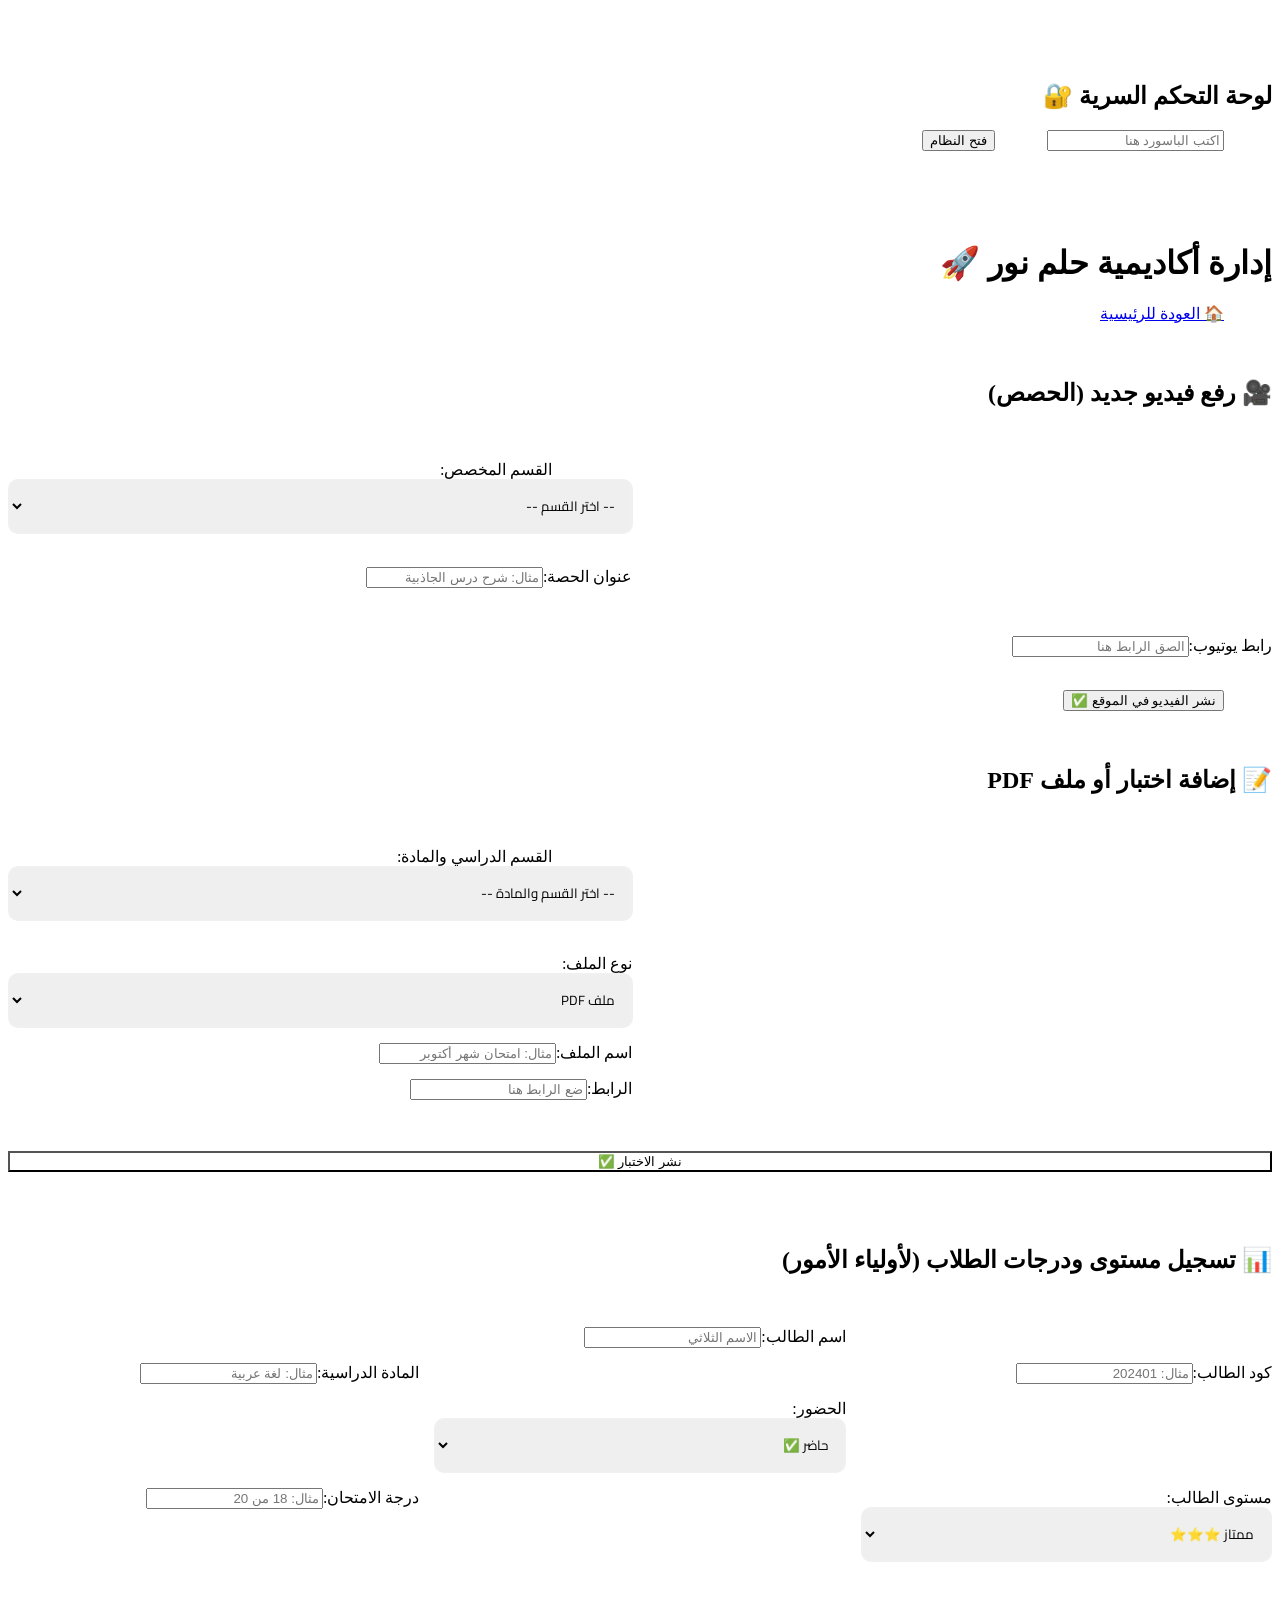
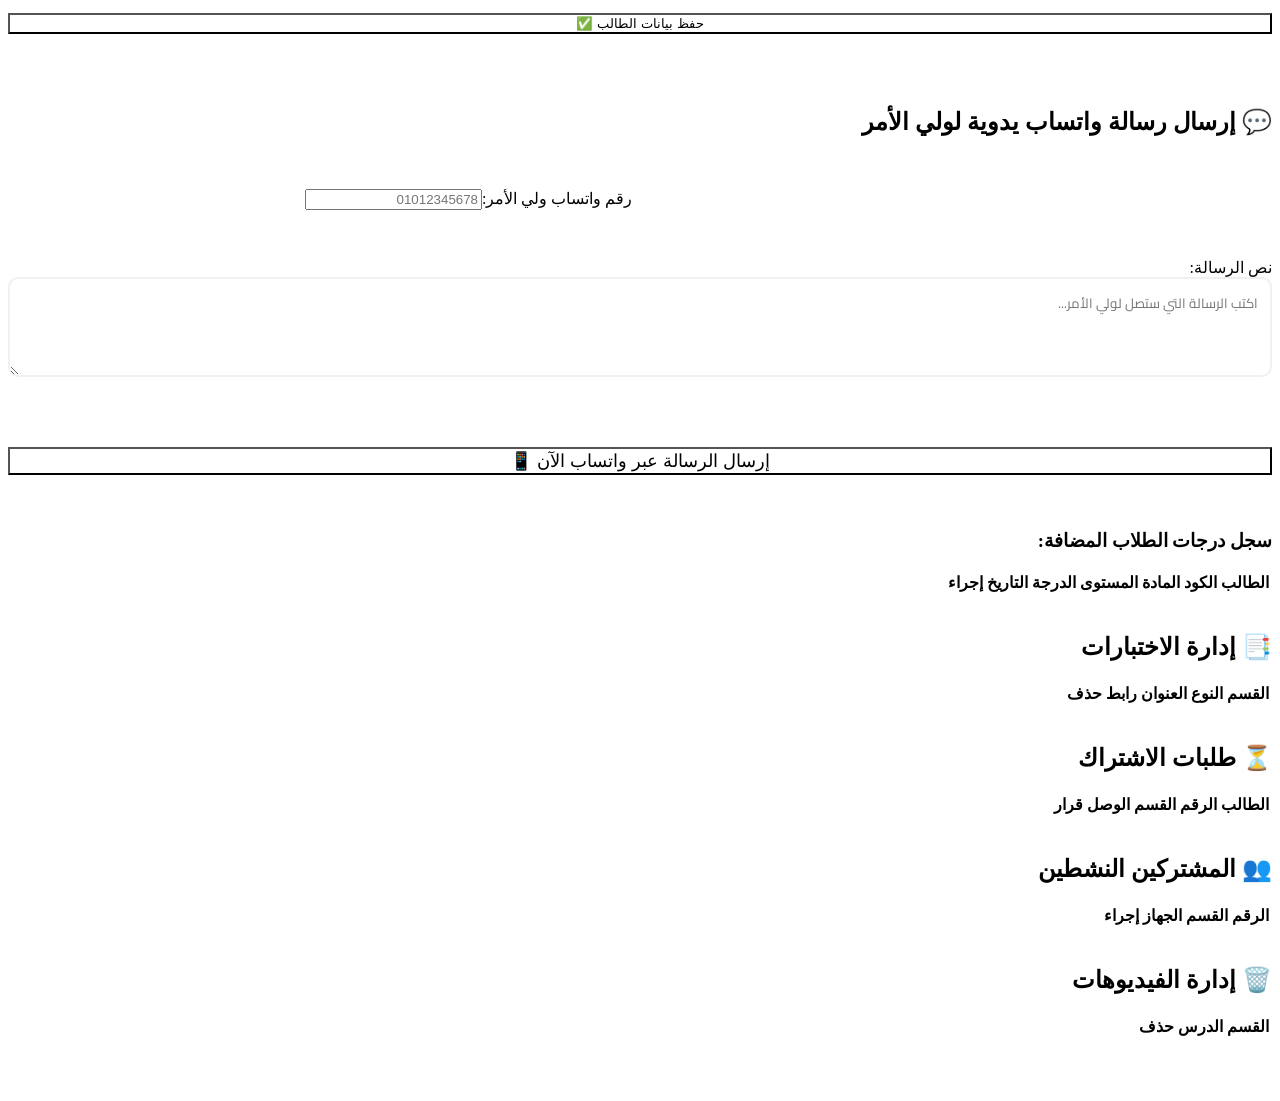
==== admin.html @ c906afc1 "Add files via upload" ====
<!DOCTYPE html>
<html lang="ar" dir="rtl">
<head>
    <script src="https://cdn.jsdelivr.net/npm/@supabase/supabase-js@2"></script>
    <meta charset="UTF-8">
    <meta name="viewport" content="width=device-width, initial-scale=1.0">
    <title>لوحة تحكم المالك | أكاديمية حلم نور</title>
    <link href="https://fonts.googleapis.com/css2?family=Cairo:wght@400;700&display=swap" rel="stylesheet">
    <style>
        :root { --main: #2c3e50; --danger: #e74c3c; --success: #27ae60; --accent: #3498db; --bg: #f0f2f5; --exam: #8e44ad; --parents: #f1c40f; --whatsapp: #25d366; }
        body { background: var(--bg); font-family: 'Cairo', sans-serif; margin: 0; padding: 20px; direction: rtl; }
        #loginOverlay { position: fixed; inset: 0; background: var(--main); z-index: 10000; display: flex; justify-content: center; align-items: center; }
        .login-box { background: white; padding: 30px; border-radius: 15px; text-align: center; width: 320px; box-shadow: 0 10px 30px rgba(0,0,0,0.5); }
        .login-box input { width: 100%; padding: 12px; margin: 20px 0; border: 2px solid #eee; border-radius: 10px; text-align: center; font-size: 18px; outline: none; }
        .login-box button { width: 100%; background: var(--success); color: white; border: none; padding: 12px; border-radius: 10px; cursor: pointer; font-weight: bold; font-size: 18px; }
        .container { max-width: 1100px; margin: auto; }
        .admin-header { display: flex; justify-content: space-between; align-items: center; margin-bottom: 40px; background: white; padding: 15px 25px; border-radius: 15px; box-shadow: 0 4px 12px rgba(0,0,0,0.05); }
        .card { background: white; padding: 25px; border-radius: 15px; margin-bottom: 30px; box-shadow: 0 4px 12px rgba(0,0,0,0.08); border: 1px solid #e1e4e8; }
        h2 { color: var(--main); border-right: 5px solid var(--accent); padding-right: 15px; margin-top: 0; font-size: 22px; }
        .table-wrapper { overflow-x: auto; margin-top: 15px; }
        table { width: 100%; border-collapse: collapse; min-width: 600px; }
        th, td { padding: 12px; border: 1px solid #eee; text-align: center; }
        th { background: #f8f9fa; color: var(--main); }
        input, select, textarea { padding: 12px; border: 2px solid #f0f0f0; border-radius: 10px; font-family: 'Cairo'; width: 100%; box-sizing: border-box; outline: none; }
        .btn { border: none; padding: 10px 18px; border-radius: 8px; cursor: pointer; color: white; font-weight: bold; transition: 0.2s; font-family: 'Cairo'; }
        .btn-add { background: var(--success); font-size: 18px; width: 100%; margin-top: 15px; }
        .btn-del { background: var(--danger); }
        .btn-view { background: var(--accent); }
        #imgModal { display: none; position: fixed; inset: 0; background: rgba(0,0,0,0.9); z-index: 11000; justify-content: center; align-items: center; }
        #imgModal img { max-width: 90%; max-height: 85%; border: 5px solid white; border-radius: 10px; }
        .btn-home { text-decoration: none; color: var(--main); font-weight: bold; border: 1px solid #ddd; padding: 8px 15px; border-radius: 10px; transition: 0.3s; }
        .btn-home:hover { background: #eee; }
    </style>
</head>
<body>

    <div id="loginOverlay">
        <div class="login-box">
            <h2 style="border:none">لوحة التحكم السرية 🔐</h2>
            <input type="password" id="passInput" placeholder="اكتب الباسورد هنا">
            <button onclick="unlock()">فتح النظام</button>
        </div>
    </div>

    <div class="container">
        <div class="admin-header">
            <h1>إدارة أكاديمية حلم نور 🚀</h1>
            <a href="index.html" class="btn-home">🏠 العودة للرئيسية</a>
        </div>

        <div class="card">
            <h2>🎥 رفع فيديو جديد (الحصص)</h2>
            <div style="display: grid; grid-template-columns: 1fr 1fr; gap: 15px; margin-top: 15px;">
                <div>
                    <label>القسم المخصص:</label>
                    <select id="catInput">
                        <option disabled selected value="">-- اختر القسم --</option>
                        <optgroup label="المرحلة الثانوية📌 📘">
                            <option>1ث - اللغة العربية</option><option>1ث - لغة أجنبية أولى</option><option>1ث - لغة أجنبية ثانية</option><option>1ث - الرياضيات</option><option>1ث - الفيزياء</option><option>1ث - الكيمياء</option><option>1ث - الأحياء</option><option>1ث - التاريخ</option><option>1ث - الجغرافيا</option><option>1ث - الفلسفة والمنطق</option>
                            <option>2ث - اللغة العربية</option><option>2ث - لغة أجنبية أولى</option><option>2ث - لغة أجنبية ثانية</option>
                            <option>2ث علمي - الرياضيات</option><option>2ث علمي - الفيزياء</option><option>2ث علمي - الكيمياء</option><option>2ث علمي - الأحياء</option>
                            <option>2ث أدبي - التاريخ</option><option>2ث أدبي - الجغرافيا</option><option>2ث أدبي - علم النفس</option><option>2ث أدبي - الفلسفة</option>
                            <option>3ث - اللغة العربية</option><option>3ث - لغة أجنبية أولى</option>
                            <option>3ث علوم - الأحياء</option><option>3ث علوم - الكيمياء</option><option>3ث علوم - الفيزياء</option>
                            <option>3ث رياضة - الرياضيات</option><option>3ث رياضة - الفيزياء</option><option>3ث رياضة - الكيمياء</option>
                            <option>3ث أدبي - التاريخ</option><option>3ث أدبي - الجغرافيا</option><option>3ث أدبي - علم النفس والاجتماع</option><option>3ث أدبي - الفلسفة والمنطق</option>
                        </optgroup>
                        <optgroup label="المرحلة الإعدادية📌 📚">
                            <option>1ع - العلوم</option><option>1ع - الرياضيات</option><option>1ع - الدراسات الاجتماعية</option><option>1ع - اللغة الإنجليزية</option><option>1ع - اللغة العربية</option>
                            <option>2ع - لغة عربية</option><option>2ع - لغة إنجليزية</option><option>2ع - دراسات اجتماعية</option><option>2ع - رياضيات</option><option>2ع - علوم</option>
                            <option>3ع - علوم</option><option>3ع - دراسات</option><option>3ع - رياضيات</option><option>3ع - لغة عربية</option><option>3ع - لغة إنجليزية</option>
                        </optgroup>
                        <optgroup label="المرحلة الابتدائية📌 📘">
                            <option>1ب - اللغة العربية</option><option>1ب - الرياضيات</option><option>1ب - اللغة الإنجليزية</option>
                            <option>2ب - اللغة العربية</option><option>2ب - الرياضيات</option><option>2ب - اللغة الإنجليزية</option>
                            <option>3ب - اللغة العربية</option><option>3ب - الرياضيات</option><option>3ب - اللغة الإنجليزية</option><option>3ب - التربية الدينية</option><option>3ب - الدراسات الاجتماعية</option><option>3ب - العلوم</option>
                            <option>4ب - اللغة العربية</option><option>4ب - الرياضيات</option><option>4ب - اللغة الإنجليزية</option><option>4ب - العلوم</option><option>4ب - الدراسات الاجتماعية</option>
                            <option>5ب - اللغة العربية</option><option>5ب - الرياضيات</option><option>5ب - اللغة الإنجليزية</option><option>5ب - العلوم</option><option>5ب - الدراسات الاجتماعية</option>
                            <option>6ب - اللغة العربية</option><option>6ب - الرياضيات</option><option>6ب - اللغة الإنجليزية</option><option>6ب - العلوم</option><option>6ب - الدراسات الاجتماعية</option>
                        </optgroup>
                        <optgroup label="الكورسات📌 💻">
                            <option>كورس تأسيس اللغة الأنجليزية</option><option>كورس المهارات الناعمة</option><option>كورس اللغة الفرنسية</option><option>كورس البرمجة</option><option>كورس استخدام كانفا</option>
                        </optgroup>
                        <optgroup label="قسم التأسيس📌 🏗️">
                            <option>تأسيس قواعد نحوية</option><option>تأسيس الكيمياء للثانوية العامة</option><option>تأسيس لغة إنجليزية</option>
                        </optgroup>
                    </select> 
                </div>
                <div><label>عنوان الحصة:</label><input type="text" id="lessonName" placeholder="مثال: شرح درس الجاذبية"></div>
                <div style="grid-column: span 2;"><label>رابط يوتيوب:</label><input type="text" id="videoUrl" placeholder="الصق الرابط هنا"></div>
            </div>
            <button class="btn btn-add" onclick="saveVideo()">نشر الفيديو في الموقع ✅</button>
        </div>

        <div class="card" style="border-right: 8px solid var(--exam);">
            <h2 style="border-right-color: var(--exam);">📝 إضافة اختبار أو ملف PDF</h2>
            <div style="display: grid; grid-template-columns: 1fr 1fr; gap: 15px; margin-top: 15px;">
                <div>
                    <label>القسم الدراسي والمادة:</label>
                    <select id="examCat">
                        <option value="">-- اختر القسم والمادة --</option>
                        <optgroup label="المرحلة الابتدائية">
                            <option>1ب - اللغة العربية</option><option>1ب - الرياضيات</option><option>1ب - اللغة الإنجليزية</option>
                            <option>2ب - اللغة العربية</option><option>2ب - الرياضيات</option><option>2ب - اللغة الإنجليزية</option>
                            <option>3ب - اللغة العربية</option><option>3ب - الرياضيات</option><option>3ب - اللغة الإنجليزية</option><option>3ب - التربية الدينية</option><option>3ب - الدراسات الاجتماعية</option><option>3ب - العلوم</option>
                            <option>4ب - اللغة العربية</option><option>4ب - الرياضيات</option><option>4ب - اللغة الإنجليزية</option><option>4ب - العلوم</option><option>4ب - الدراسات الاجتماعية</option>
                            <option>5ب - اللغة العربية</option><option>5ب - الرياضيات</option><option>5ب - اللغة الإنجليزية</option><option>5ب - العلوم</option><option>5ب - الدراسات الاجتماعية</option>
                            <option>6ب - اللغة العربية</option><option>6ب - الرياضيات</option><option>6ب - اللغة الإنجليزية</option><option>6ب - العلوم</option><option>6ب - الدراسات الاجتماعية</option>
                        </optgroup>
                        <optgroup label="المرحلة الإعدادية">
                            <option>1ع - اللغة العربية</option><option>1ع - اللغة الإنجليزية</option><option>1ع - الرياضيات</option><option>1ع - الدراسات الاجتماعية</option><option>1ع - العلوم</option>
                            <option>2ع - لغة عربية</option><option>2ع - لغة إنجليزية</option><option>2ع - دراسات اجتماعية</option><option>2ع - رياضيات</option><option>2ع - علوم</option>
                            <option>3ع - لغة عربية</option><option>3ع - لغة إنجليزية</option><option>3ع - دراسات</option><option>3ع - رياضيات</option><option>3ع - علوم</option>
                        </optgroup>
                        <optgroup label="المرحلة الثانوية">
                            <option>1ث - اللغة العربية</option><option>1ث - لغة أولى</option><option>1ث - لغة ثانية</option><option>1ث - رياضيات</option><option>1ث - فيزياء</option><option>1ث - كيمياء</option><option>1ث - أحياء</option><option>1ث - تاريخ</option><option>1ث - جغرافيا</option><option>1ث - فلسفة</option>
                            <option>2ث - لغة عربية</option><option>2ث - لغة أولى</option><option>2ث - لغة ثانية</option><option>2ث - رياضيات</option><option>2ث - فيزياء</option><option>2ث - كيمياء</option><option>2ث - أحياء</option><option>2ث - تاريخ</option><option>2ث - جغرافيا</option><option>2ث - علم نفس</option><option>2ث - فلسفة</option>
                            <option>3ث - لغة عربية</option><option>3ث - لغة أولى</option><option>3ث - أحياء</option><option>3ث - كيمياء</option><option>3ث - فيزياء</option><option>3ث - رياضيات</option><option>3ث - تاريخ</option><option>3ث - جغرافيا</option><option>3ث - علم نفس</option><option>3ث - فلسفة</option>
                        </optgroup>
                    </select>
                </div>
                <div><label>نوع الملف:</label><select id="examType"><option value="pdf">ملف PDF</option><option value="link">رابط خارجي</option></select></div>
                <div><label>اسم الملف:</label><input type="text" id="examTitle" placeholder="مثال: امتحان شهر أكتوبر"></div>
                <div><label>الرابط:</label><input type="text" id="examUrl" placeholder="ضع الرابط هنا"></div>
            </div>
            <button class="btn btn-add" style="background:var(--exam); width:100%" onclick="addExam()">نشر الاختبار ✅</button>
        </div>

        <div class="card" style="border-right: 8px solid var(--parents);">
            <h2 style="border-right-color: var(--parents);">📊 تسجيل مستوى ودرجات الطلاب (لأولياء الأمور)</h2>
            <div style="display: grid; grid-template-columns: 1fr 1fr 1fr; gap: 15px; margin-top: 15px;">
                <div><label>اسم الطالب:</label><input type="text" id="progName" placeholder="الاسم الثلاثي"></div>
                <div><label>كود الطالب:</label><input type="text" id="progCode" placeholder="مثال: 202401"></div>
                <div><label>المادة الدراسية:</label><input type="text" id="progSubject" placeholder="مثال: لغة عربية"></div>
                <div><label>الحضور:</label><select id="progAttend"><option>حاضر ✅</option><option>غائب ❌</option><option>متأخر ⏳</option></select></div>
                <div><label>مستوى الطالب:</label><select id="progInter"><option>ممتاز ⭐⭐⭐</option><option>جيد جداً ⭐⭐</option><option>جيد ⭐</option><option>يحتاج تحسين ⚠️</option></select></div>
                <div><label>درجة الامتحان:</label><input type="text" id="progGrade" placeholder="مثال: 18 من 20"></div>
            </div>
            <button class="btn btn-add" style="background:var(--parents); color:#000; width:100%" onclick="saveStudentProgress()">حفظ بيانات الطالب ✅</button>
        </div>

        <div class="card" style="border-right: 8px solid var(--whatsapp);">
            <h2 style="border-right-color: var(--whatsapp);">💬 إرسال رسالة واتساب يدوية لولي الأمر</h2>
            <div style="display: grid; grid-template-columns: 1fr 1fr; gap: 15px; margin-top: 15px;">
                <div><label>رقم واتساب ولي الأمر:</label><input type="text" id="waPhone" placeholder="01012345678"></div>
                <div style="grid-column: span 2;"><label>نص الرسالة:</label><textarea id="waMsg" style="height: 100px;" placeholder="اكتب الرسالة التي ستصل لولي الأمر..."></textarea></div>
            </div>
            <button class="btn" style="background: var(--whatsapp); width: 100%; margin-top: 15px; font-size: 18px;" onclick="sendCustomWhatsApp()">إرسال الرسالة عبر واتساب الآن 📱</button>
        </div>

        <div class="card"><h3>سجل درجات الطلاب المضافة:</h3><div class="table-wrapper"><table id="progressTable"><thead><tr><th>الطالب</th><th>الكود</th><th>المادة</th><th>المستوى</th><th>الدرجة</th><th>التاريخ</th><th>إجراء</th></tr></thead><tbody id="progressListBody"></tbody></table></div></div>
        <div class="card"><h2>📑 إدارة الاختبارات</h2><div class="table-wrapper"><table><thead><tr><th>القسم</th><th>النوع</th><th>العنوان</th><th>رابط</th><th>حذف</th></tr></thead><tbody id="examListBody"></tbody></table></div></div>
        <div class="card"><h2>⏳ طلبات الاشتراك</h2><div class="table-wrapper"><table><thead><tr><th>الطالب</th><th>الرقم</th><th>القسم</th><th>الوصل</th><th>قرار</th></tr></thead><tbody id="requestBody"></tbody></table></div></div>
        <div class="card"><h2>👥 المشتركين النشطين</h2><div class="table-wrapper"><table><thead><tr><th>الرقم</th><th>القسم</th><th>الجهاز</th><th>إجراء</th></tr></thead><tbody id="userListBody"></tbody></table></div></div>
        <div class="card"><h2>🗑️ إدارة الفيديوهات</h2><div class="table-wrapper"><table><thead><tr><th>القسم</th><th>الدرس</th><th>حذف</th></tr></thead><tbody id="videoListBody"></tbody></table></div></div>
    </div>

    <div id="imgModal" onclick="this.style.display='none'"><img id="modalImg" src=""></div>

<script>
    const ADMIN_PASS = "12123";
    const SUPABASE_URL = 'https://viutmpktcgceyofuxmus.supabase.co'; 
    const SUPABASE_KEY = 'sb_publishable_QoIPp4IFBEdES90fNOqbKg_6kIF0GeO';
    const supabaseClient = supabase.createClient(SUPABASE_URL, SUPABASE_KEY);

    function unlock() {
        if(document.getElementById('passInput').value === ADMIN_PASS) {
            document.getElementById('loginOverlay').style.display = 'none';
            renderAll();
        } else { alert("الباسورد غير صحيح!"); }
    }

    async function renderAll() {
        renderRequests(); renderActiveUsers(); renderVideos(); renderExams(); renderProgress();
    }

    function sendCustomWhatsApp() {
        let phone = document.getElementById('waPhone').value.trim();
        const message = document.getElementById('waMsg').value.trim();
        if (!phone || !message) return alert("من فضلك اكتب الرقم والرسالة");
        if (phone.startsWith('0')) { phone = '2' + phone; } else if (!phone.startsWith('20')) { phone = '20' + phone; }
        window.open(`https://api.whatsapp.com/send?phone=${phone}&text=${encodeURIComponent(message)}`, '_blank');
    }

    async function saveStudentProgress() {
        const name = document.getElementById('progName').value;
        const code = document.getElementById('progCode').value;
        const subject = document.getElementById('progSubject').value;
        const attend = document.getElementById('progAttend').value;
        const inter = document.getElementById('progInter').value;
        const grade = document.getElementById('progGrade').value;
        if(!name || !code || !subject) return alert("أكمل البيانات");
        const { error } = await supabaseClient.from('student_progress').insert([{
            student_name: name, student_code: code, subject_name: subject, attendance: attend, student_level: inter, exam_grade: grade
        }]);
        if(!error) { alert("✅ تم الحفظ"); renderProgress(); }
    }

    async function renderProgress() {
        const pBody = document.getElementById('progressListBody');
        let { data: list } = await supabaseClient.from('student_progress').select('*').order('id', { ascending: false });
        pBody.innerHTML = list?.map(p => `<tr><td>${p.student_name}</td><td>${p.student_code}</td><td>${p.subject_name}</td><td>${p.student_level}</td><td>${p.exam_grade}</td><td>${new Date(p.created_at).toLocaleDateString('ar-EG')}</td><td><button class="btn btn-del" onclick="deleteProgress(${p.id})">حذف</button></td></tr>`).join('') || "";
    }

    async function deleteProgress(id) { if(confirm('حذف السجل؟')) { await supabaseClient.from('student_progress').delete().eq('id', id); renderProgress(); } }

    async function saveVideo() {
        const cat = document.getElementById('catInput').value;
        const name = document.getElementById('lessonName').value.trim();
        const videoId = cleanYoutubeUrl(document.getElementById('videoUrl').value.trim());
        if(!videoId || !cat) return alert("تأكد من اختيار القسم ورابط الفيديو");
        const { error } = await supabaseClient.from('lessons').insert([{ category: cat, title: name, url: videoId }]);
        if(!error) { alert("✅ تم النشر"); renderVideos(); }
    }

    function cleanYoutubeUrl(url) {
        const regExp = /^.*((youtu.be\/)|(v\/)|(\/u\/\w\/)|(embed\/)|(watch\?))\??v?=?([^#&?]*).*/;
        const match = url.match(regExp);
        return (match && match[7].length === 11) ? match[7] : null;
    }

    async function renderVideos() {
        const vBody = document.getElementById('videoListBody');
        let { data } = await supabaseClient.from('lessons').select('*').order('id', { ascending: false });
        vBody.innerHTML = data?.map(v => `<tr><td>${v.category}</td><td>${v.title}</td><td><button class="btn btn-del" onclick="deleteVideo(${v.id})">حذف</button></td></tr>`).join('') || "";
    }

    async function deleteVideo(id) { if(confirm('حذف؟')) { await supabaseClient.from('lessons').delete().eq('id', id); renderVideos(); } }

    async function addExam() {
        const cat = document.getElementById('examCat').value;
        const type = document.getElementById('examType').value;
        const title = document.getElementById('examTitle').value.trim();
        const url = document.getElementById('examUrl').value.trim();
        if(!cat || !title || !url) return alert("أكمل بيانات الاختبار");
        const { error } = await supabaseClient.from('exams_data').insert([{ category: cat, type: type, title: title, url: url }]);
        if(!error) { alert("✅ تم النشر"); renderExams(); }
    }

    async function renderExams() {
        const eBody = document.getElementById('examListBody');
        let { data } = await supabaseClient.from('exams_data').select('*').order('id', { ascending: false });
        eBody.innerHTML = data?.map(ex => `<tr><td>${ex.category}</td><td>${ex.type}</td><td>${ex.title}</td><td><a href="${ex.url}" target="_blank">فتح</a></td><td><button class="btn btn-del" onclick="deleteExam(${ex.id})">حذف</button></td></tr>`).join('') || "";
    }

    async function deleteExam(id) { if(confirm('حذف؟')) { await supabaseClient.from('exams_data').delete().eq('id', id); renderExams(); } }

    async function renderRequests() {
        const rBody = document.getElementById('requestBody');
        let { data: reqs } = await supabaseClient.from('course_requests').select('*').order('id', { ascending: false });
        rBody.innerHTML = reqs?.map(r => `<tr><td>${r.name}</td><td>${r.phone}</td><td>${r.category}</td><td><button class="btn btn-view" onclick="showImg('${r.screen}')">عرض</button></td><td><button class="btn" style="background:var(--success)" onclick="approveUser('${r.id}','${r.phone}','${r.category}')">قبول</button><button class="btn btn-del" onclick="rejectUser('${r.id}')">رفض</button></td></tr>`).join('') || "";
    }

    async function approveUser(id, phone, category) {
        await supabaseClient.from('user_subscriptions').insert([{ phone: String(phone), category: category }]);
        await supabaseClient.from('course_requests').delete().eq('id', id);
        alert("✅ تم التفعيل"); renderAll();
    }

    async function rejectUser(id) { if(confirm('حذف؟')) { await supabaseClient.from('course_requests').delete().eq('id', id); renderRequests(); } }

    async function renderActiveUsers() {
        const uBody = document.getElementById('userListBody');
        let { data: subs } = await supabaseClient.from('user_subscriptions').select('*').order('id', { ascending: false });
        uBody.innerHTML = subs?.map(s => `<tr><td>${s.phone}</td><td>${s.category}</td><td>${s.device_name || 'لا يوجد'}</td><td><button class="btn btn-del" onclick="kickUser(${s.id})">حذف</button></td></tr>`).join('') || "";
    }

    async function kickUser(id) { if(confirm('حذف؟')) { await supabaseClient.from('user_subscriptions').delete().eq('id', id); renderActiveUsers(); } }

    function showImg(src) { document.getElementById('modalImg').src = src; document.getElementById('imgModal').style.display = 'flex'; }
</script>
</body>
</html>
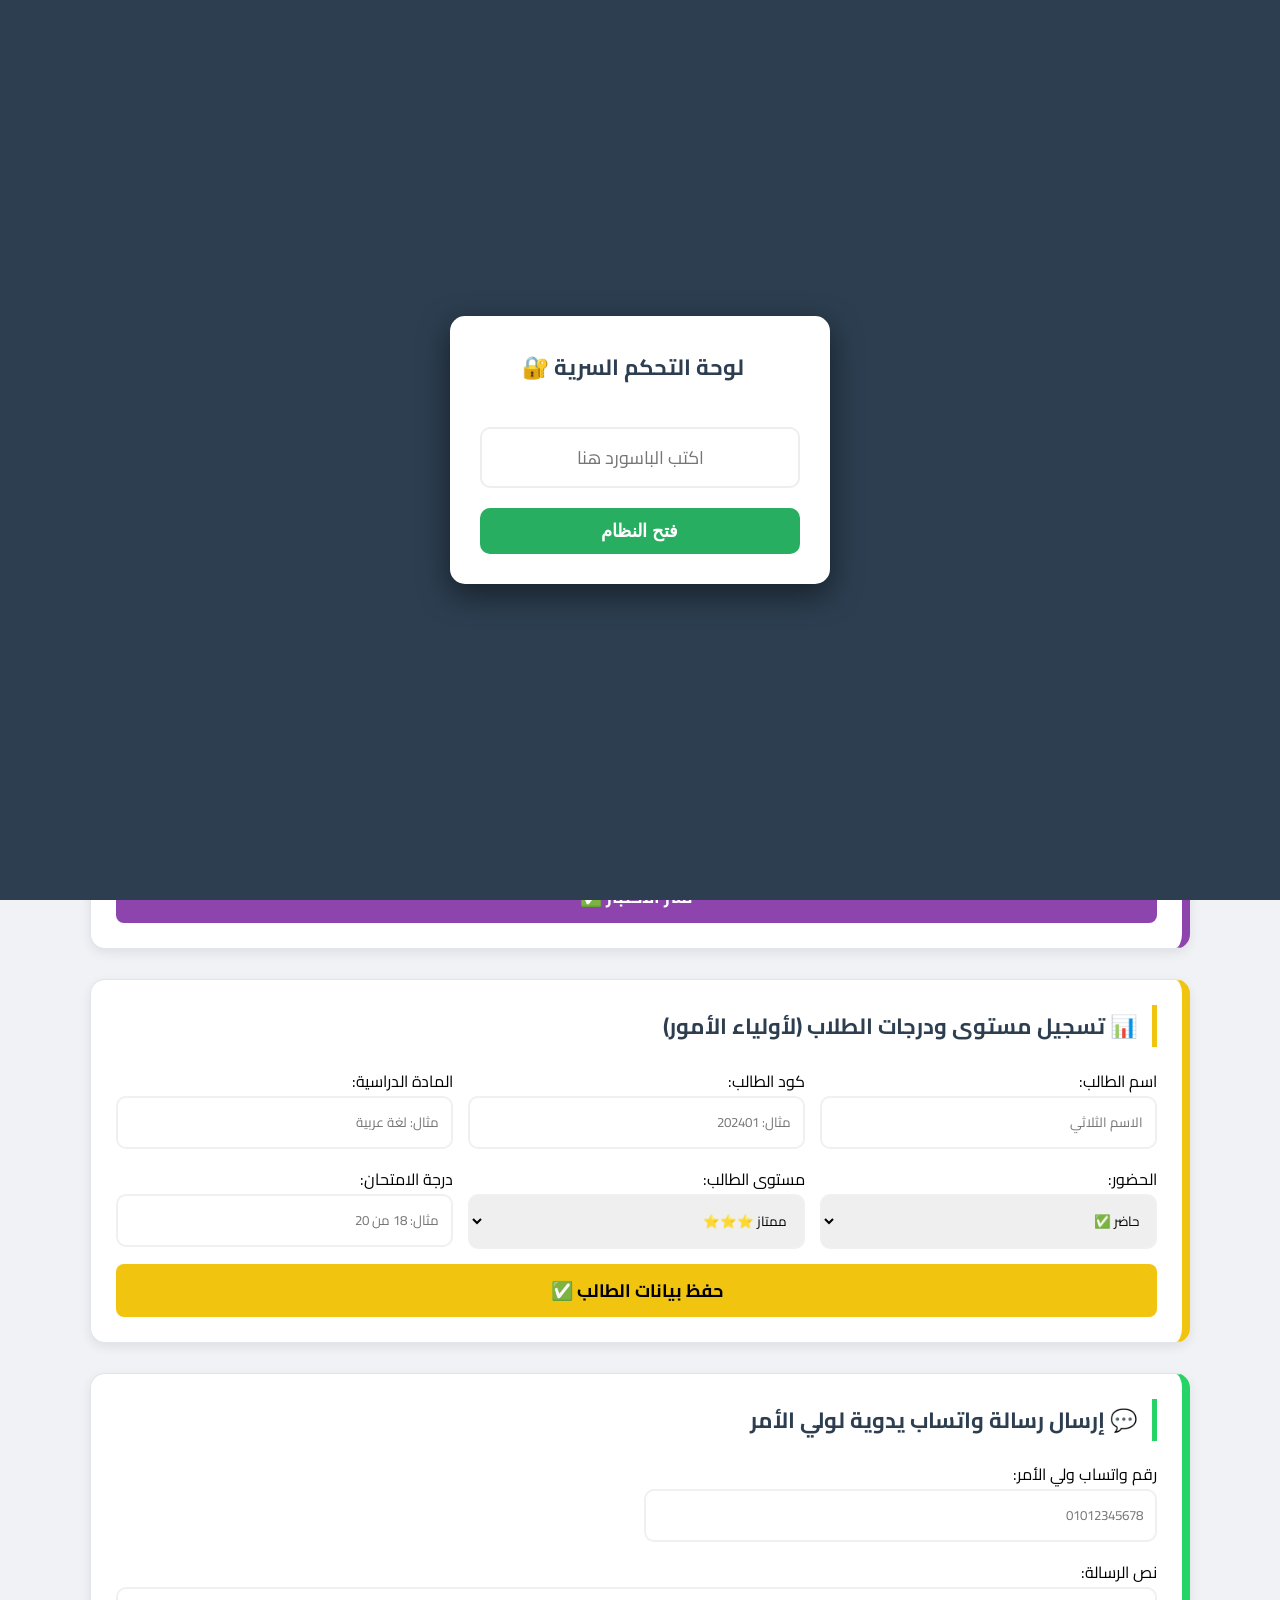
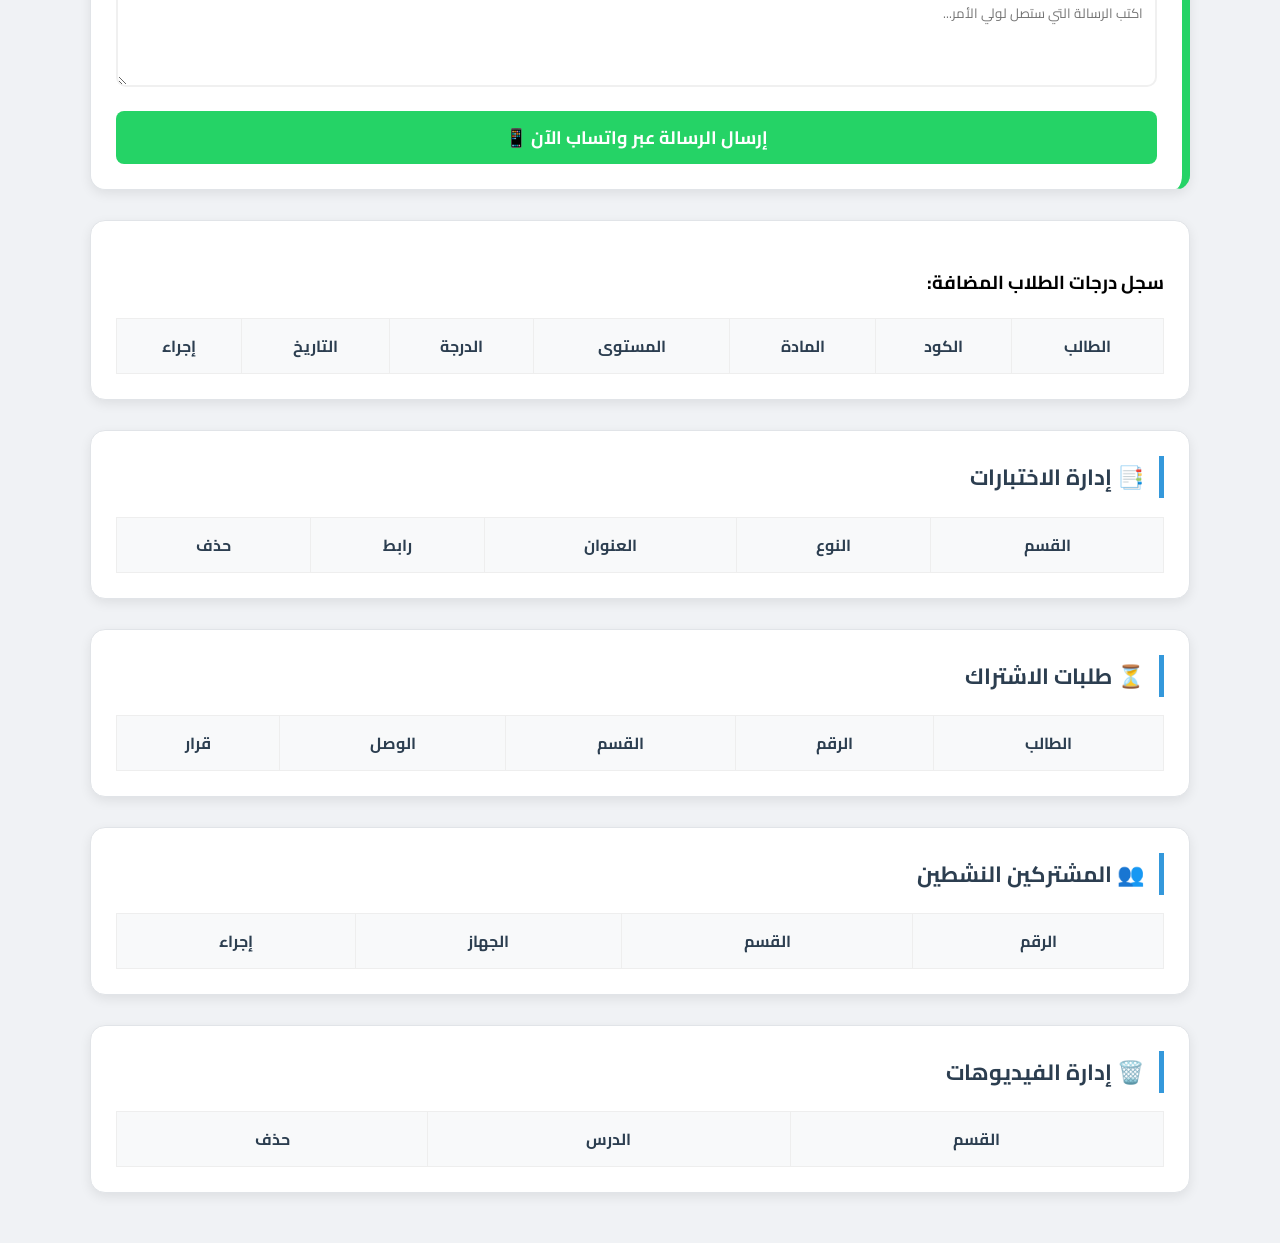
==== commit 363f6c1a: "Add files via upload" ====
--- a/admin.html
+++ b/admin.html
@@ -1,273 +1,273 @@
 <!DOCTYPE html>
 <html lang="ar" dir="rtl">
 <head>
-    <script src="https://cdn.jsdelivr.net/npm/@supabase/supabase-js@2"></script>
-    <meta charset="UTF-8">
-    <meta name="viewport" content="width=device-width, initial-scale=1.0">
-    <title>لوحة تحكم المالك | أكاديمية حلم نور</title>
-    <link href="https://fonts.googleapis.com/css2?family=Cairo:wght@400;700&display=swap" rel="stylesheet">
-    <style>
-        :root { --main: #2c3e50; --danger: #e74c3c; --success: #27ae60; --accent: #3498db; --bg: #f0f2f5; --exam: #8e44ad; --parents: #f1c40f; --whatsapp: #25d366; }
-        body { background: var(--bg); font-family: 'Cairo', sans-serif; margin: 0; padding: 20px; direction: rtl; }
-        #loginOverlay { position: fixed; inset: 0; background: var(--main); z-index: 10000; display: flex; justify-content: center; align-items: center; }
-        .login-box { background: white; padding: 30px; border-radius: 15px; text-align: center; width: 320px; box-shadow: 0 10px 30px rgba(0,0,0,0.5); }
-        .login-box input { width: 100%; padding: 12px; margin: 20px 0; border: 2px solid #eee; border-radius: 10px; text-align: center; font-size: 18px; outline: none; }
-        .login-box button { width: 100%; background: var(--success); color: white; border: none; padding: 12px; border-radius: 10px; cursor: pointer; font-weight: bold; font-size: 18px; }
-        .container { max-width: 1100px; margin: auto; }
-        .admin-header { display: flex; justify-content: space-between; align-items: center; margin-bottom: 40px; background: white; padding: 15px 25px; border-radius: 15px; box-shadow: 0 4px 12px rgba(0,0,0,0.05); }
-        .card { background: white; padding: 25px; border-radius: 15px; margin-bottom: 30px; box-shadow: 0 4px 12px rgba(0,0,0,0.08); border: 1px solid #e1e4e8; }
-        h2 { color: var(--main); border-right: 5px solid var(--accent); padding-right: 15px; margin-top: 0; font-size: 22px; }
-        .table-wrapper { overflow-x: auto; margin-top: 15px; }
-        table { width: 100%; border-collapse: collapse; min-width: 600px; }
-        th, td { padding: 12px; border: 1px solid #eee; text-align: center; }
-        th { background: #f8f9fa; color: var(--main); }
-        input, select, textarea { padding: 12px; border: 2px solid #f0f0f0; border-radius: 10px; font-family: 'Cairo'; width: 100%; box-sizing: border-box; outline: none; }
-        .btn { border: none; padding: 10px 18px; border-radius: 8px; cursor: pointer; color: white; font-weight: bold; transition: 0.2s; font-family: 'Cairo'; }
-        .btn-add { background: var(--success); font-size: 18px; width: 100%; margin-top: 15px; }
-        .btn-del { background: var(--danger); }
-        .btn-view { background: var(--accent); }
-        #imgModal { display: none; position: fixed; inset: 0; background: rgba(0,0,0,0.9); z-index: 11000; justify-content: center; align-items: center; }
-        #imgModal img { max-width: 90%; max-height: 85%; border: 5px solid white; border-radius: 10px; }
-        .btn-home { text-decoration: none; color: var(--main); font-weight: bold; border: 1px solid #ddd; padding: 8px 15px; border-radius: 10px; transition: 0.3s; }
-        .btn-home:hover { background: #eee; }
-    </style>
+    <script src="https://cdn.jsdelivr.net/npm/@supabase/supabase-js@2"></script>
+    <meta charset="UTF-8">
+    <meta name="viewport" content="width=device-width, initial-scale=1.0">
+    <title>لوحة تحكم المالك | أكاديمية حلم نور</title>
+    <link href="https://fonts.googleapis.com/css2?family=Cairo:wght@400;700&display=swap" rel="stylesheet">
+    <style>
+        :root { --main: #2c3e50; --danger: #e74c3c; --success: #27ae60; --accent: #3498db; --bg: #f0f2f5; --exam: #8e44ad; --parents: #f1c40f; --whatsapp: #25d366; }
+        body { background: var(--bg); font-family: 'Cairo', sans-serif; margin: 0; padding: 20px; direction: rtl; }
+        #loginOverlay { position: fixed; inset: 0; background: var(--main); z-index: 10000; display: flex; justify-content: center; align-items: center; }
+        .login-box { background: white; padding: 30px; border-radius: 15px; text-align: center; width: 320px; box-shadow: 0 10px 30px rgba(0,0,0,0.5); }
+        .login-box input { width: 100%; padding: 12px; margin: 20px 0; border: 2px solid #eee; border-radius: 10px; text-align: center; font-size: 18px; outline: none; }
+        .login-box button { width: 100%; background: var(--success); color: white; border: none; padding: 12px; border-radius: 10px; cursor: pointer; font-weight: bold; font-size: 18px; }
+        .container { max-width: 1100px; margin: auto; }
+        .admin-header { display: flex; justify-content: space-between; align-items: center; margin-bottom: 40px; background: white; padding: 15px 25px; border-radius: 15px; box-shadow: 0 4px 12px rgba(0,0,0,0.05); }
+        .card { background: white; padding: 25px; border-radius: 15px; margin-bottom: 30px; box-shadow: 0 4px 12px rgba(0,0,0,0.08); border: 1px solid #e1e4e8; }
+        h2 { color: var(--main); border-right: 5px solid var(--accent); padding-right: 15px; margin-top: 0; font-size: 22px; }
+        .table-wrapper { overflow-x: auto; margin-top: 15px; }
+        table { width: 100%; border-collapse: collapse; min-width: 600px; }
+        th, td { padding: 12px; border: 1px solid #eee; text-align: center; }
+        th { background: #f8f9fa; color: var(--main); }
+        input, select, textarea { padding: 12px; border: 2px solid #f0f0f0; border-radius: 10px; font-family: 'Cairo'; width: 100%; box-sizing: border-box; outline: none; }
+        .btn { border: none; padding: 10px 18px; border-radius: 8px; cursor: pointer; color: white; font-weight: bold; transition: 0.2s; font-family: 'Cairo'; }
+        .btn-add { background: var(--success); font-size: 18px; width: 100%; margin-top: 15px; }
+        .btn-del { background: var(--danger); }
+        .btn-view { background: var(--accent); }
+        #imgModal { display: none; position: fixed; inset: 0; background: rgba(0,0,0,0.9); z-index: 11000; justify-content: center; align-items: center; }
+        #imgModal img { max-width: 90%; max-height: 85%; border: 5px solid white; border-radius: 10px; }
+        .btn-home { text-decoration: none; color: var(--main); font-weight: bold; border: 1px solid #ddd; padding: 8px 15px; border-radius: 10px; transition: 0.3s; }
+        .btn-home:hover { background: #eee; }
+    </style>
 </head>
 <body>
 
-    <div id="loginOverlay">
-        <div class="login-box">
-            <h2 style="border:none">لوحة التحكم السرية 🔐</h2>
-            <input type="password" id="passInput" placeholder="اكتب الباسورد هنا">
-            <button onclick="unlock()">فتح النظام</button>
-        </div>
-    </div>
-
-    <div class="container">
-        <div class="admin-header">
-            <h1>إدارة أكاديمية حلم نور 🚀</h1>
-            <a href="index.html" class="btn-home">🏠 العودة للرئيسية</a>
-        </div>
-
-        <div class="card">
-            <h2>🎥 رفع فيديو جديد (الحصص)</h2>
-            <div style="display: grid; grid-template-columns: 1fr 1fr; gap: 15px; margin-top: 15px;">
-                <div>
-                    <label>القسم المخصص:</label>
-                    <select id="catInput">
-                        <option disabled selected value="">-- اختر القسم --</option>
-                        <optgroup label="المرحلة الثانوية📌 📘">
-                            <option>1ث - اللغة العربية</option><option>1ث - لغة أجنبية أولى</option><option>1ث - لغة أجنبية ثانية</option><option>1ث - الرياضيات</option><option>1ث - الفيزياء</option><option>1ث - الكيمياء</option><option>1ث - الأحياء</option><option>1ث - التاريخ</option><option>1ث - الجغرافيا</option><option>1ث - الفلسفة والمنطق</option>
-                            <option>2ث - اللغة العربية</option><option>2ث - لغة أجنبية أولى</option><option>2ث - لغة أجنبية ثانية</option>
-                            <option>2ث علمي - الرياضيات</option><option>2ث علمي - الفيزياء</option><option>2ث علمي - الكيمياء</option><option>2ث علمي - الأحياء</option>
-                            <option>2ث أدبي - التاريخ</option><option>2ث أدبي - الجغرافيا</option><option>2ث أدبي - علم النفس</option><option>2ث أدبي - الفلسفة</option>
-                            <option>3ث - اللغة العربية</option><option>3ث - لغة أجنبية أولى</option>
-                            <option>3ث علوم - الأحياء</option><option>3ث علوم - الكيمياء</option><option>3ث علوم - الفيزياء</option>
-                            <option>3ث رياضة - الرياضيات</option><option>3ث رياضة - الفيزياء</option><option>3ث رياضة - الكيمياء</option>
-                            <option>3ث أدبي - التاريخ</option><option>3ث أدبي - الجغرافيا</option><option>3ث أدبي - علم النفس والاجتماع</option><option>3ث أدبي - الفلسفة والمنطق</option>
-                        </optgroup>
-                        <optgroup label="المرحلة الإعدادية📌 📚">
-                            <option>1ع - العلوم</option><option>1ع - الرياضيات</option><option>1ع - الدراسات الاجتماعية</option><option>1ع - اللغة الإنجليزية</option><option>1ع - اللغة العربية</option>
-                            <option>2ع - لغة عربية</option><option>2ع - لغة إنجليزية</option><option>2ع - دراسات اجتماعية</option><option>2ع - رياضيات</option><option>2ع - علوم</option>
-                            <option>3ع - علوم</option><option>3ع - دراسات</option><option>3ع - رياضيات</option><option>3ع - لغة عربية</option><option>3ع - لغة إنجليزية</option>
-                        </optgroup>
-                        <optgroup label="المرحلة الابتدائية📌 📘">
-                            <option>1ب - اللغة العربية</option><option>1ب - الرياضيات</option><option>1ب - اللغة الإنجليزية</option>
-                            <option>2ب - اللغة العربية</option><option>2ب - الرياضيات</option><option>2ب - اللغة الإنجليزية</option>
-                            <option>3ب - اللغة العربية</option><option>3ب - الرياضيات</option><option>3ب - اللغة الإنجليزية</option><option>3ب - التربية الدينية</option><option>3ب - الدراسات الاجتماعية</option><option>3ب - العلوم</option>
-                            <option>4ب - اللغة العربية</option><option>4ب - الرياضيات</option><option>4ب - اللغة الإنجليزية</option><option>4ب - العلوم</option><option>4ب - الدراسات الاجتماعية</option>
-                            <option>5ب - اللغة العربية</option><option>5ب - الرياضيات</option><option>5ب - اللغة الإنجليزية</option><option>5ب - العلوم</option><option>5ب - الدراسات الاجتماعية</option>
-                            <option>6ب - اللغة العربية</option><option>6ب - الرياضيات</option><option>6ب - اللغة الإنجليزية</option><option>6ب - العلوم</option><option>6ب - الدراسات الاجتماعية</option>
-                        </optgroup>
-                        <optgroup label="الكورسات📌 💻">
-                            <option>كورس تأسيس اللغة الأنجليزية</option><option>كورس المهارات الناعمة</option><option>كورس اللغة الفرنسية</option><option>كورس البرمجة</option><option>كورس استخدام كانفا</option>
-                        </optgroup>
-                        <optgroup label="قسم التأسيس📌 🏗️">
-                            <option>تأسيس قواعد نحوية</option><option>تأسيس الكيمياء للثانوية العامة</option><option>تأسيس لغة إنجليزية</option>
-                        </optgroup>
-                    </select> 
-                </div>
-                <div><label>عنوان الحصة:</label><input type="text" id="lessonName" placeholder="مثال: شرح درس الجاذبية"></div>
-                <div style="grid-column: span 2;"><label>رابط يوتيوب:</label><input type="text" id="videoUrl" placeholder="الصق الرابط هنا"></div>
-            </div>
-            <button class="btn btn-add" onclick="saveVideo()">نشر الفيديو في الموقع ✅</button>
-        </div>
-
-        <div class="card" style="border-right: 8px solid var(--exam);">
-            <h2 style="border-right-color: var(--exam);">📝 إضافة اختبار أو ملف PDF</h2>
-            <div style="display: grid; grid-template-columns: 1fr 1fr; gap: 15px; margin-top: 15px;">
-                <div>
-                    <label>القسم الدراسي والمادة:</label>
-                    <select id="examCat">
-                        <option value="">-- اختر القسم والمادة --</option>
-                        <optgroup label="المرحلة الابتدائية">
-                            <option>1ب - اللغة العربية</option><option>1ب - الرياضيات</option><option>1ب - اللغة الإنجليزية</option>
-                            <option>2ب - اللغة العربية</option><option>2ب - الرياضيات</option><option>2ب - اللغة الإنجليزية</option>
-                            <option>3ب - اللغة العربية</option><option>3ب - الرياضيات</option><option>3ب - اللغة الإنجليزية</option><option>3ب - التربية الدينية</option><option>3ب - الدراسات الاجتماعية</option><option>3ب - العلوم</option>
-                            <option>4ب - اللغة العربية</option><option>4ب - الرياضيات</option><option>4ب - اللغة الإنجليزية</option><option>4ب - العلوم</option><option>4ب - الدراسات الاجتماعية</option>
-                            <option>5ب - اللغة العربية</option><option>5ب - الرياضيات</option><option>5ب - اللغة الإنجليزية</option><option>5ب - العلوم</option><option>5ب - الدراسات الاجتماعية</option>
-                            <option>6ب - اللغة العربية</option><option>6ب - الرياضيات</option><option>6ب - اللغة الإنجليزية</option><option>6ب - العلوم</option><option>6ب - الدراسات الاجتماعية</option>
-                        </optgroup>
-                        <optgroup label="المرحلة الإعدادية">
-                            <option>1ع - اللغة العربية</option><option>1ع - اللغة الإنجليزية</option><option>1ع - الرياضيات</option><option>1ع - الدراسات الاجتماعية</option><option>1ع - العلوم</option>
-                            <option>2ع - لغة عربية</option><option>2ع - لغة إنجليزية</option><option>2ع - دراسات اجتماعية</option><option>2ع - رياضيات</option><option>2ع - علوم</option>
-                            <option>3ع - لغة عربية</option><option>3ع - لغة إنجليزية</option><option>3ع - دراسات</option><option>3ع - رياضيات</option><option>3ع - علوم</option>
-                        </optgroup>
-                        <optgroup label="المرحلة الثانوية">
-                            <option>1ث - اللغة العربية</option><option>1ث - لغة أولى</option><option>1ث - لغة ثانية</option><option>1ث - رياضيات</option><option>1ث - فيزياء</option><option>1ث - كيمياء</option><option>1ث - أحياء</option><option>1ث - تاريخ</option><option>1ث - جغرافيا</option><option>1ث - فلسفة</option>
-                            <option>2ث - لغة عربية</option><option>2ث - لغة أولى</option><option>2ث - لغة ثانية</option><option>2ث - رياضيات</option><option>2ث - فيزياء</option><option>2ث - كيمياء</option><option>2ث - أحياء</option><option>2ث - تاريخ</option><option>2ث - جغرافيا</option><option>2ث - علم نفس</option><option>2ث - فلسفة</option>
-                            <option>3ث - لغة عربية</option><option>3ث - لغة أولى</option><option>3ث - أحياء</option><option>3ث - كيمياء</option><option>3ث - فيزياء</option><option>3ث - رياضيات</option><option>3ث - تاريخ</option><option>3ث - جغرافيا</option><option>3ث - علم نفس</option><option>3ث - فلسفة</option>
-                        </optgroup>
-                    </select>
-                </div>
-                <div><label>نوع الملف:</label><select id="examType"><option value="pdf">ملف PDF</option><option value="link">رابط خارجي</option></select></div>
-                <div><label>اسم الملف:</label><input type="text" id="examTitle" placeholder="مثال: امتحان شهر أكتوبر"></div>
-                <div><label>الرابط:</label><input type="text" id="examUrl" placeholder="ضع الرابط هنا"></div>
-            </div>
-            <button class="btn btn-add" style="background:var(--exam); width:100%" onclick="addExam()">نشر الاختبار ✅</button>
-        </div>
-
-        <div class="card" style="border-right: 8px solid var(--parents);">
-            <h2 style="border-right-color: var(--parents);">📊 تسجيل مستوى ودرجات الطلاب (لأولياء الأمور)</h2>
-            <div style="display: grid; grid-template-columns: 1fr 1fr 1fr; gap: 15px; margin-top: 15px;">
-                <div><label>اسم الطالب:</label><input type="text" id="progName" placeholder="الاسم الثلاثي"></div>
-                <div><label>كود الطالب:</label><input type="text" id="progCode" placeholder="مثال: 202401"></div>
-                <div><label>المادة الدراسية:</label><input type="text" id="progSubject" placeholder="مثال: لغة عربية"></div>
-                <div><label>الحضور:</label><select id="progAttend"><option>حاضر ✅</option><option>غائب ❌</option><option>متأخر ⏳</option></select></div>
-                <div><label>مستوى الطالب:</label><select id="progInter"><option>ممتاز ⭐⭐⭐</option><option>جيد جداً ⭐⭐</option><option>جيد ⭐</option><option>يحتاج تحسين ⚠️</option></select></div>
-                <div><label>درجة الامتحان:</label><input type="text" id="progGrade" placeholder="مثال: 18 من 20"></div>
-            </div>
-            <button class="btn btn-add" style="background:var(--parents); color:#000; width:100%" onclick="saveStudentProgress()">حفظ بيانات الطالب ✅</button>
-        </div>
-
-        <div class="card" style="border-right: 8px solid var(--whatsapp);">
-            <h2 style="border-right-color: var(--whatsapp);">💬 إرسال رسالة واتساب يدوية لولي الأمر</h2>
-            <div style="display: grid; grid-template-columns: 1fr 1fr; gap: 15px; margin-top: 15px;">
-                <div><label>رقم واتساب ولي الأمر:</label><input type="text" id="waPhone" placeholder="01012345678"></div>
-                <div style="grid-column: span 2;"><label>نص الرسالة:</label><textarea id="waMsg" style="height: 100px;" placeholder="اكتب الرسالة التي ستصل لولي الأمر..."></textarea></div>
-            </div>
-            <button class="btn" style="background: var(--whatsapp); width: 100%; margin-top: 15px; font-size: 18px;" onclick="sendCustomWhatsApp()">إرسال الرسالة عبر واتساب الآن 📱</button>
-        </div>
-
-        <div class="card"><h3>سجل درجات الطلاب المضافة:</h3><div class="table-wrapper"><table id="progressTable"><thead><tr><th>الطالب</th><th>الكود</th><th>المادة</th><th>المستوى</th><th>الدرجة</th><th>التاريخ</th><th>إجراء</th></tr></thead><tbody id="progressListBody"></tbody></table></div></div>
-        <div class="card"><h2>📑 إدارة الاختبارات</h2><div class="table-wrapper"><table><thead><tr><th>القسم</th><th>النوع</th><th>العنوان</th><th>رابط</th><th>حذف</th></tr></thead><tbody id="examListBody"></tbody></table></div></div>
-        <div class="card"><h2>⏳ طلبات الاشتراك</h2><div class="table-wrapper"><table><thead><tr><th>الطالب</th><th>الرقم</th><th>القسم</th><th>الوصل</th><th>قرار</th></tr></thead><tbody id="requestBody"></tbody></table></div></div>
-        <div class="card"><h2>👥 المشتركين النشطين</h2><div class="table-wrapper"><table><thead><tr><th>الرقم</th><th>القسم</th><th>الجهاز</th><th>إجراء</th></tr></thead><tbody id="userListBody"></tbody></table></div></div>
-        <div class="card"><h2>🗑️ إدارة الفيديوهات</h2><div class="table-wrapper"><table><thead><tr><th>القسم</th><th>الدرس</th><th>حذف</th></tr></thead><tbody id="videoListBody"></tbody></table></div></div>
-    </div>
-
-    <div id="imgModal" onclick="this.style.display='none'"><img id="modalImg" src=""></div>
+    <div id="loginOverlay">
+        <div class="login-box">
+            <h2 style="border:none">لوحة التحكم السرية 🔐</h2>
+            <input type="password" id="passInput" placeholder="اكتب الباسورد هنا">
+            <button onclick="unlock()">فتح النظام</button>
+        </div>
+    </div>
+
+    <div class="container">
+        <div class="admin-header">
+            <h1>إدارة أكاديمية حلم نور 🚀</h1>
+            <a href="index.html" class="btn-home">🏠 العودة للرئيسية</a>
+        </div>
+
+        <div class="card">
+            <h2>🎥 رفع فيديو جديد (الحصص)</h2>
+            <div style="display: grid; grid-template-columns: 1fr 1fr; gap: 15px; margin-top: 15px;">
+                <div>
+                    <label>القسم المخصص:</label>
+                    <select id="catInput">
+                        <option disabled selected value="">-- اختر القسم --</option>
+                        <optgroup label="المرحلة الثانوية📌 📘">
+                            <option>1ث - اللغة العربية</option><option>1ث - لغة أجنبية أولى</option><option>1ث - لغة أجنبية ثانية</option><option>1ث - الرياضيات</option><option>1ث - الفيزياء</option><option>1ث - الكيمياء</option><option>1ث - الأحياء</option><option>1ث - التاريخ</option><option>1ث - الجغرافيا</option><option>1ث - الفلسفة والمنطق</option>
+                            <option>2ث - اللغة العربية</option><option>2ث - لغة أجنبية أولى</option><option>2ث - لغة أجنبية ثانية</option>
+                            <option>2ث علمي - الرياضيات</option><option>2ث علمي - الفيزياء</option><option>2ث علمي - الكيمياء</option><option>2ث علمي - الأحياء</option>
+                            <option>2ث أدبي - التاريخ</option><option>2ث أدبي - الجغرافيا</option><option>2ث أدبي - علم النفس</option><option>2ث أدبي - الفلسفة</option>
+                            <option>3ث - اللغة العربية</option><option>3ث - لغة أجنبية أولى</option>
+                            <option>3ث علوم - الأحياء</option><option>3ث علوم - الكيمياء</option><option>3ث علوم - الفيزياء</option>
+                            <option>3ث رياضة - الرياضيات</option><option>3ث رياضة - الفيزياء</option><option>3ث رياضة - الكيمياء</option>
+                            <option>3ث أدبي - التاريخ</option><option>3ث أدبي - الجغرافيا</option><option>3ث أدبي - علم النفس والاجتماع</option><option>3ث أدبي - الفلسفة والمنطق</option>
+                        </optgroup>
+                        <optgroup label="المرحلة الإعدادية📌 📚">
+                            <option>1ع - العلوم</option><option>1ع - الرياضيات</option><option>1ع - الدراسات الاجتماعية</option><option>1ع - اللغة الإنجليزية</option><option>1ع - اللغة العربية</option>
+                            <option>2ع - لغة عربية</option><option>2ع - لغة إنجليزية</option><option>2ع - دراسات اجتماعية</option><option>2ع - رياضيات</option><option>2ع - علوم</option>
+                            <option>3ع - علوم</option><option>3ع - دراسات</option><option>3ع - رياضيات</option><option>3ع - لغة عربية</option><option>3ع - لغة إنجليزية</option>
+                        </optgroup>
+                        <optgroup label="المرحلة الابتدائية📌 📘">
+                            <option>1ب - اللغة العربية</option><option>1ب - الرياضيات</option><option>1ب - اللغة الإنجليزية</option>
+                            <option>2ب - اللغة العربية</option><option>2ب - الرياضيات</option><option>2ب - اللغة الإنجليزية</option>
+                            <option>3ب - اللغة العربية</option><option>3ب - الرياضيات</option><option>3ب - اللغة الإنجليزية</option><option>3ب - التربية الدينية</option><option>3ب - الدراسات الاجتماعية</option><option>3ب - العلوم</option>
+                            <option>4ب - اللغة العربية</option><option>4ب - الرياضيات</option><option>4ب - اللغة الإنجليزية</option><option>4ب - العلوم</option><option>4ب - الدراسات الاجتماعية</option>
+                            <option>5ب - اللغة العربية</option><option>5ب - الرياضيات</option><option>5ب - اللغة الإنجليزية</option><option>5ب - العلوم</option><option>5ب - الدراسات الاجتماعية</option>
+                            <option>6ب - اللغة العربية</option><option>6ب - الرياضيات</option><option>6ب - اللغة الإنجليزية</option><option>6ب - العلوم</option><option>6ب - الدراسات الاجتماعية</option>
+                        </optgroup>
+                        <optgroup label="الكورسات📌 💻">
+                            <option>كورس تأسيس اللغة الأنجليزية</option><option>كورس المهارات الناعمة</option><option>كورس اللغة الفرنسية</option><option>كورس البرمجة</option><option>كورس استخدام كانفا</option>
+                        </optgroup>
+                        <optgroup label="قسم التأسيس📌 🏗️">
+                            <option>تأسيس قواعد نحوية</option><option>تأسيس الكيمياء للثانوية العامة</option><option>تأسيس لغة إنجليزية</option>
+                        </optgroup>
+                    </select> 
+                </div>
+                <div><label>عنوان الحصة:</label><input type="text" id="lessonName" placeholder="مثال: شرح درس الجاذبية"></div>
+                <div style="grid-column: span 2;"><label>رابط يوتيوب:</label><input type="text" id="videoUrl" placeholder="الصق الرابط هنا"></div>
+            </div>
+            <button class="btn btn-add" onclick="saveVideo()">نشر الفيديو في الموقع ✅</button>
+        </div>
+
+        <div class="card" style="border-right: 8px solid var(--exam);">
+            <h2 style="border-right-color: var(--exam);">📝 إضافة اختبار أو ملف PDF</h2>
+            <div style="display: grid; grid-template-columns: 1fr 1fr; gap: 15px; margin-top: 15px;">
+                <div>
+                    <label>القسم الدراسي والمادة:</label>
+                    <select id="examCat">
+                        <option value="">-- اختر القسم والمادة --</option>
+                        <optgroup label="المرحلة الابتدائية">
+                            <option>1ب - اللغة العربية</option><option>1ب - الرياضيات</option><option>1ب - اللغة الإنجليزية</option>
+                            <option>2ب - اللغة العربية</option><option>2ب - الرياضيات</option><option>2ب - اللغة الإنجليزية</option>
+                            <option>3ب - اللغة العربية</option><option>3ب - الرياضيات</option><option>3ب - اللغة الإنجليزية</option><option>3ب - التربية الدينية</option><option>3ب - الدراسات الاجتماعية</option><option>3ب - العلوم</option>
+                            <option>4ب - اللغة العربية</option><option>4ب - الرياضيات</option><option>4ب - اللغة الإنجليزية</option><option>4ب - العلوم</option><option>4ب - الدراسات الاجتماعية</option>
+                            <option>5ب - اللغة العربية</option><option>5ب - الرياضيات</option><option>5ب - اللغة الإنجليزية</option><option>5ب - العلوم</option><option>5ب - الدراسات الاجتماعية</option>
+                            <option>6ب - اللغة العربية</option><option>6ب - الرياضيات</option><option>6ب - اللغة الإنجليزية</option><option>6ب - العلوم</option><option>6ب - الدراسات الاجتماعية</option>
+                        </optgroup>
+                        <optgroup label="المرحلة الإعدادية">
+                            <option>1ع - اللغة العربية</option><option>1ع - اللغة الإنجليزية</option><option>1ع - الرياضيات</option><option>1ع - الدراسات الاجتماعية</option><option>1ع - العلوم</option>
+                            <option>2ع - لغة عربية</option><option>2ع - لغة إنجليزية</option><option>2ع - دراسات اجتماعية</option><option>2ع - رياضيات</option><option>2ع - علوم</option>
+                            <option>3ع - لغة عربية</option><option>3ع - لغة إنجليزية</option><option>3ع - دراسات</option><option>3ع - رياضيات</option><option>3ع - علوم</option>
+                        </optgroup>
+                        <optgroup label="المرحلة الثانوية">
+                            <option>1ث - اللغة العربية</option><option>1ث - لغة أولى</option><option>1ث - لغة ثانية</option><option>1ث - رياضيات</option><option>1ث - فيزياء</option><option>1ث - كيمياء</option><option>1ث - أحياء</option><option>1ث - تاريخ</option><option>1ث - جغرافيا</option><option>1ث - فلسفة</option>
+                            <option>2ث - لغة عربية</option><option>2ث - لغة أولى</option><option>2ث - لغة ثانية</option><option>2ث - رياضيات</option><option>2ث - فيزياء</option><option>2ث - كيمياء</option><option>2ث - أحياء</option><option>2ث - تاريخ</option><option>2ث - جغرافيا</option><option>2ث - علم نفس</option><option>2ث - فلسفة</option>
+                            <option>3ث - لغة عربية</option><option>3ث - لغة أولى</option><option>3ث - أحياء</option><option>3ث - كيمياء</option><option>3ث - فيزياء</option><option>3ث - رياضيات</option><option>3ث - تاريخ</option><option>3ث - جغرافيا</option><option>3ث - علم نفس</option><option>3ث - فلسفة</option>
+                        </optgroup>
+                    </select>
+                </div>
+                <div><label>نوع الملف:</label><select id="examType"><option value="pdf">ملف PDF</option><option value="link">رابط خارجي</option></select></div>
+                <div><label>اسم الملف:</label><input type="text" id="examTitle" placeholder="مثال: امتحان شهر أكتوبر"></div>
+                <div><label>الرابط:</label><input type="text" id="examUrl" placeholder="ضع الرابط هنا"></div>
+            </div>
+            <button class="btn btn-add" style="background:var(--exam); width:100%" onclick="addExam()">نشر الاختبار ✅</button>
+        </div>
+
+        <div class="card" style="border-right: 8px solid var(--parents);">
+            <h2 style="border-right-color: var(--parents);">📊 تسجيل مستوى ودرجات الطلاب (لأولياء الأمور)</h2>
+            <div style="display: grid; grid-template-columns: 1fr 1fr 1fr; gap: 15px; margin-top: 15px;">
+                <div><label>اسم الطالب:</label><input type="text" id="progName" placeholder="الاسم الثلاثي"></div>
+                <div><label>كود الطالب:</label><input type="text" id="progCode" placeholder="مثال: 202401"></div>
+                <div><label>المادة الدراسية:</label><input type="text" id="progSubject" placeholder="مثال: لغة عربية"></div>
+                <div><label>الحضور:</label><select id="progAttend"><option>حاضر ✅</option><option>غائب ❌</option><option>متأخر ⏳</option></select></div>
+                <div><label>مستوى الطالب:</label><select id="progInter"><option>ممتاز ⭐⭐⭐</option><option>جيد جداً ⭐⭐</option><option>جيد ⭐</option><option>يحتاج تحسين ⚠️</option></select></div>
+                <div><label>درجة الامتحان:</label><input type="text" id="progGrade" placeholder="مثال: 18 من 20"></div>
+            </div>
+            <button class="btn btn-add" style="background:var(--parents); color:#000; width:100%" onclick="saveStudentProgress()">حفظ بيانات الطالب ✅</button>
+        </div>
+
+        <div class="card" style="border-right: 8px solid var(--whatsapp);">
+            <h2 style="border-right-color: var(--whatsapp);">💬 إرسال رسالة واتساب يدوية لولي الأمر</h2>
+            <div style="display: grid; grid-template-columns: 1fr 1fr; gap: 15px; margin-top: 15px;">
+                <div><label>رقم واتساب ولي الأمر:</label><input type="text" id="waPhone" placeholder="01012345678"></div>
+                <div style="grid-column: span 2;"><label>نص الرسالة:</label><textarea id="waMsg" style="height: 100px;" placeholder="اكتب الرسالة التي ستصل لولي الأمر..."></textarea></div>
+            </div>
+            <button class="btn" style="background: var(--whatsapp); width: 100%; margin-top: 15px; font-size: 18px;" onclick="sendCustomWhatsApp()">إرسال الرسالة عبر واتساب الآن 📱</button>
+        </div>
+
+        <div class="card"><h3>سجل درجات الطلاب المضافة:</h3><div class="table-wrapper"><table id="progressTable"><thead><tr><th>الطالب</th><th>الكود</th><th>المادة</th><th>المستوى</th><th>الدرجة</th><th>التاريخ</th><th>إجراء</th></tr></thead><tbody id="progressListBody"></tbody></table></div></div>
+        <div class="card"><h2>📑 إدارة الاختبارات</h2><div class="table-wrapper"><table><thead><tr><th>القسم</th><th>النوع</th><th>العنوان</th><th>رابط</th><th>حذف</th></tr></thead><tbody id="examListBody"></tbody></table></div></div>
+        <div class="card"><h2>⏳ طلبات الاشتراك</h2><div class="table-wrapper"><table><thead><tr><th>الطالب</th><th>الرقم</th><th>القسم</th><th>الوصل</th><th>قرار</th></tr></thead><tbody id="requestBody"></tbody></table></div></div>
+        <div class="card"><h2>👥 المشتركين النشطين</h2><div class="table-wrapper"><table><thead><tr><th>الرقم</th><th>القسم</th><th>الجهاز</th><th>إجراء</th></tr></thead><tbody id="userListBody"></tbody></table></div></div>
+        <div class="card"><h2>🗑️ إدارة الفيديوهات</h2><div class="table-wrapper"><table><thead><tr><th>القسم</th><th>الدرس</th><th>حذف</th></tr></thead><tbody id="videoListBody"></tbody></table></div></div>
+    </div>
+
+    <div id="imgModal" onclick="this.style.display='none'"><img id="modalImg" src=""></div>
 
 <script>
-    const ADMIN_PASS = "12123";
-    const SUPABASE_URL = 'https://viutmpktcgceyofuxmus.supabase.co'; 
-    const SUPABASE_KEY = 'sb_publishable_QoIPp4IFBEdES90fNOqbKg_6kIF0GeO';
-    const supabaseClient = supabase.createClient(SUPABASE_URL, SUPABASE_KEY);
-
-    function unlock() {
-        if(document.getElementById('passInput').value === ADMIN_PASS) {
-            document.getElementById('loginOverlay').style.display = 'none';
-            renderAll();
-        } else { alert("الباسورد غير صحيح!"); }
-    }
-
-    async function renderAll() {
-        renderRequests(); renderActiveUsers(); renderVideos(); renderExams(); renderProgress();
-    }
-
-    function sendCustomWhatsApp() {
-        let phone = document.getElementById('waPhone').value.trim();
-        const message = document.getElementById('waMsg').value.trim();
-        if (!phone || !message) return alert("من فضلك اكتب الرقم والرسالة");
-        if (phone.startsWith('0')) { phone = '2' + phone; } else if (!phone.startsWith('20')) { phone = '20' + phone; }
-        window.open(`https://api.whatsapp.com/send?phone=${phone}&text=${encodeURIComponent(message)}`, '_blank');
-    }
-
-    async function saveStudentProgress() {
-        const name = document.getElementById('progName').value;
-        const code = document.getElementById('progCode').value;
-        const subject = document.getElementById('progSubject').value;
-        const attend = document.getElementById('progAttend').value;
-        const inter = document.getElementById('progInter').value;
-        const grade = document.getElementById('progGrade').value;
-        if(!name || !code || !subject) return alert("أكمل البيانات");
-        const { error } = await supabaseClient.from('student_progress').insert([{
-            student_name: name, student_code: code, subject_name: subject, attendance: attend, student_level: inter, exam_grade: grade
-        }]);
-        if(!error) { alert("✅ تم الحفظ"); renderProgress(); }
-    }
-
-    async function renderProgress() {
-        const pBody = document.getElementById('progressListBody');
-        let { data: list } = await supabaseClient.from('student_progress').select('*').order('id', { ascending: false });
-        pBody.innerHTML = list?.map(p => `<tr><td>${p.student_name}</td><td>${p.student_code}</td><td>${p.subject_name}</td><td>${p.student_level}</td><td>${p.exam_grade}</td><td>${new Date(p.created_at).toLocaleDateString('ar-EG')}</td><td><button class="btn btn-del" onclick="deleteProgress(${p.id})">حذف</button></td></tr>`).join('') || "";
-    }
-
-    async function deleteProgress(id) { if(confirm('حذف السجل؟')) { await supabaseClient.from('student_progress').delete().eq('id', id); renderProgress(); } }
-
-    async function saveVideo() {
-        const cat = document.getElementById('catInput').value;
-        const name = document.getElementById('lessonName').value.trim();
-        const videoId = cleanYoutubeUrl(document.getElementById('videoUrl').value.trim());
-        if(!videoId || !cat) return alert("تأكد من اختيار القسم ورابط الفيديو");
-        const { error } = await supabaseClient.from('lessons').insert([{ category: cat, title: name, url: videoId }]);
-        if(!error) { alert("✅ تم النشر"); renderVideos(); }
-    }
-
-    function cleanYoutubeUrl(url) {
-        const regExp = /^.*((youtu.be\/)|(v\/)|(\/u\/\w\/)|(embed\/)|(watch\?))\??v?=?([^#&?]*).*/;
-        const match = url.match(regExp);
-        return (match && match[7].length === 11) ? match[7] : null;
-    }
-
-    async function renderVideos() {
-        const vBody = document.getElementById('videoListBody');
-        let { data } = await supabaseClient.from('lessons').select('*').order('id', { ascending: false });
-        vBody.innerHTML = data?.map(v => `<tr><td>${v.category}</td><td>${v.title}</td><td><button class="btn btn-del" onclick="deleteVideo(${v.id})">حذف</button></td></tr>`).join('') || "";
-    }
-
-    async function deleteVideo(id) { if(confirm('حذف؟')) { await supabaseClient.from('lessons').delete().eq('id', id); renderVideos(); } }
-
-    async function addExam() {
-        const cat = document.getElementById('examCat').value;
-        const type = document.getElementById('examType').value;
-        const title = document.getElementById('examTitle').value.trim();
-        const url = document.getElementById('examUrl').value.trim();
-        if(!cat || !title || !url) return alert("أكمل بيانات الاختبار");
-        const { error } = await supabaseClient.from('exams_data').insert([{ category: cat, type: type, title: title, url: url }]);
-        if(!error) { alert("✅ تم النشر"); renderExams(); }
-    }
-
-    async function renderExams() {
-        const eBody = document.getElementById('examListBody');
-        let { data } = await supabaseClient.from('exams_data').select('*').order('id', { ascending: false });
-        eBody.innerHTML = data?.map(ex => `<tr><td>${ex.category}</td><td>${ex.type}</td><td>${ex.title}</td><td><a href="${ex.url}" target="_blank">فتح</a></td><td><button class="btn btn-del" onclick="deleteExam(${ex.id})">حذف</button></td></tr>`).join('') || "";
-    }
-
-    async function deleteExam(id) { if(confirm('حذف؟')) { await supabaseClient.from('exams_data').delete().eq('id', id); renderExams(); } }
-
-    async function renderRequests() {
-        const rBody = document.getElementById('requestBody');
-        let { data: reqs } = await supabaseClient.from('course_requests').select('*').order('id', { ascending: false });
-        rBody.innerHTML = reqs?.map(r => `<tr><td>${r.name}</td><td>${r.phone}</td><td>${r.category}</td><td><button class="btn btn-view" onclick="showImg('${r.screen}')">عرض</button></td><td><button class="btn" style="background:var(--success)" onclick="approveUser('${r.id}','${r.phone}','${r.category}')">قبول</button><button class="btn btn-del" onclick="rejectUser('${r.id}')">رفض</button></td></tr>`).join('') || "";
-    }
-
-    async function approveUser(id, phone, category) {
-        await supabaseClient.from('user_subscriptions').insert([{ phone: String(phone), category: category }]);
-        await supabaseClient.from('course_requests').delete().eq('id', id);
-        alert("✅ تم التفعيل"); renderAll();
-    }
-
-    async function rejectUser(id) { if(confirm('حذف؟')) { await supabaseClient.from('course_requests').delete().eq('id', id); renderRequests(); } }
-
-    async function renderActiveUsers() {
-        const uBody = document.getElementById('userListBody');
-        let { data: subs } = await supabaseClient.from('user_subscriptions').select('*').order('id', { ascending: false });
-        uBody.innerHTML = subs?.map(s => `<tr><td>${s.phone}</td><td>${s.category}</td><td>${s.device_name || 'لا يوجد'}</td><td><button class="btn btn-del" onclick="kickUser(${s.id})">حذف</button></td></tr>`).join('') || "";
-    }
-
-    async function kickUser(id) { if(confirm('حذف؟')) { await supabaseClient.from('user_subscriptions').delete().eq('id', id); renderActiveUsers(); } }
-
-    function showImg(src) { document.getElementById('modalImg').src = src; document.getElementById('imgModal').style.display = 'flex'; }
+    const ADMIN_PASS = "12123";
+    const SUPABASE_URL = 'https://viutmpktcgceyofuxmus.supabase.co'; 
+    const SUPABASE_KEY = 'sb_publishable_QoIPp4IFBEdES90fNOqbKg_6kIF0GeO';
+    const supabaseClient = supabase.createClient(SUPABASE_URL, SUPABASE_KEY);
+
+    function unlock() {
+        if(document.getElementById('passInput').value === ADMIN_PASS) {
+            document.getElementById('loginOverlay').style.display = 'none';
+            renderAll();
+        } else { alert("الباسورد غير صحيح!"); }
+    }
+
+    async function renderAll() {
+        renderRequests(); renderActiveUsers(); renderVideos(); renderExams(); renderProgress();
+    }
+
+    function sendCustomWhatsApp() {
+        let phone = document.getElementById('waPhone').value.trim();
+        const message = document.getElementById('waMsg').value.trim();
+        if (!phone || !message) return alert("من فضلك اكتب الرقم والرسالة");
+        if (phone.startsWith('0')) { phone = '2' + phone; } else if (!phone.startsWith('20')) { phone = '20' + phone; }
+        window.open(`https://api.whatsapp.com/send?phone=${phone}&text=${encodeURIComponent(message)}`, '_blank');
+    }
+
+    async function saveStudentProgress() {
+        const name = document.getElementById('progName').value;
+        const code = document.getElementById('progCode').value;
+        const subject = document.getElementById('progSubject').value;
+        const attend = document.getElementById('progAttend').value;
+        const inter = document.getElementById('progInter').value;
+        const grade = document.getElementById('progGrade').value;
+        if(!name || !code || !subject) return alert("أكمل البيانات");
+        const { error } = await supabaseClient.from('student_progress').insert([{
+            student_name: name, student_code: code, subject_name: subject, attendance: attend, student_level: inter, exam_grade: grade
+        }]);
+        if(!error) { alert("✅ تم الحفظ"); renderProgress(); }
+    }
+
+    async function renderProgress() {
+        const pBody = document.getElementById('progressListBody');
+        let { data: list } = await supabaseClient.from('student_progress').select('*').order('id', { ascending: false });
+        pBody.innerHTML = list?.map(p => `<tr><td>${p.student_name}</td><td>${p.student_code}</td><td>${p.subject_name}</td><td>${p.student_level}</td><td>${p.exam_grade}</td><td>${new Date(p.created_at).toLocaleDateString('ar-EG')}</td><td><button class="btn btn-del" onclick="deleteProgress(${p.id})">حذف</button></td></tr>`).join('') || "";
+    }
+
+    async function deleteProgress(id) { if(confirm('حذف السجل؟')) { await supabaseClient.from('student_progress').delete().eq('id', id); renderProgress(); } }
+
+    async function saveVideo() {
+        const cat = document.getElementById('catInput').value;
+        const name = document.getElementById('lessonName').value.trim();
+        const videoId = cleanYoutubeUrl(document.getElementById('videoUrl').value.trim());
+        if(!videoId || !cat) return alert("تأكد من اختيار القسم ورابط الفيديو");
+        const { error } = await supabaseClient.from('lessons').insert([{ category: cat, title: name, url: videoId }]);
+        if(!error) { alert("✅ تم النشر"); renderVideos(); }
+    }
+
+    function cleanYoutubeUrl(url) {
+        const regExp = /^.*((youtu.be\/)|(v\/)|(\/u\/\w\/)|(embed\/)|(watch\?))\??v?=?([^#&?]*).*/;
+        const match = url.match(regExp);
+        return (match && match[7].length === 11) ? match[7] : null;
+    }
+
+    async function renderVideos() {
+        const vBody = document.getElementById('videoListBody');
+        let { data } = await supabaseClient.from('lessons').select('*').order('id', { ascending: false });
+        vBody.innerHTML = data?.map(v => `<tr><td>${v.category}</td><td>${v.title}</td><td><button class="btn btn-del" onclick="deleteVideo(${v.id})">حذف</button></td></tr>`).join('') || "";
+    }
+
+    async function deleteVideo(id) { if(confirm('حذف؟')) { await supabaseClient.from('lessons').delete().eq('id', id); renderVideos(); } }
+
+    async function addExam() {
+        const cat = document.getElementById('examCat').value;
+        const type = document.getElementById('examType').value;
+        const title = document.getElementById('examTitle').value.trim();
+        const url = document.getElementById('examUrl').value.trim();
+        if(!cat || !title || !url) return alert("أكمل بيانات الاختبار");
+        const { error } = await supabaseClient.from('exams_data').insert([{ category: cat, type: type, title: title, url: url }]);
+        if(!error) { alert("✅ تم النشر"); renderExams(); }
+    }
+
+    async function renderExams() {
+        const eBody = document.getElementById('examListBody');
+        let { data } = await supabaseClient.from('exams_data').select('*').order('id', { ascending: false });
+        eBody.innerHTML = data?.map(ex => `<tr><td>${ex.category}</td><td>${ex.type}</td><td>${ex.title}</td><td><a href="${ex.url}" target="_blank">فتح</a></td><td><button class="btn btn-del" onclick="deleteExam(${ex.id})">حذف</button></td></tr>`).join('') || "";
+    }
+
+    async function deleteExam(id) { if(confirm('حذف؟')) { await supabaseClient.from('exams_data').delete().eq('id', id); renderExams(); } }
+
+    async function renderRequests() {
+        const rBody = document.getElementById('requestBody');
+        let { data: reqs } = await supabaseClient.from('course_requests').select('*').order('id', { ascending: false });
+        rBody.innerHTML = reqs?.map(r => `<tr><td>${r.name}</td><td>${r.phone}</td><td>${r.category}</td><td><button class="btn btn-view" onclick="showImg('${r.screen}')">عرض</button></td><td><button class="btn" style="background:var(--success)" onclick="approveUser('${r.id}','${r.phone}','${r.category}')">قبول</button><button class="btn btn-del" onclick="rejectUser('${r.id}')">رفض</button></td></tr>`).join('') || "";
+    }
+
+    async function approveUser(id, phone, category) {
+        await supabaseClient.from('user_subscriptions').insert([{ phone: String(phone), category: category }]);
+        await supabaseClient.from('course_requests').delete().eq('id', id);
+        alert("✅ تم التفعيل"); renderAll();
+    }
+
+    async function rejectUser(id) { if(confirm('حذف؟')) { await supabaseClient.from('course_requests').delete().eq('id', id); renderRequests(); } }
+
+    async function renderActiveUsers() {
+        const uBody = document.getElementById('userListBody');
+        let { data: subs } = await supabaseClient.from('user_subscriptions').select('*').order('id', { ascending: false });
+        uBody.innerHTML = subs?.map(s => `<tr><td>${s.phone}</td><td>${s.category}</td><td>${s.device_name || 'لا يوجد'}</td><td><button class="btn btn-del" onclick="kickUser(${s.id})">حذف</button></td></tr>`).join('') || "";
+    }
+
+    async function kickUser(id) { if(confirm('حذف؟')) { await supabaseClient.from('user_subscriptions').delete().eq('id', id); renderActiveUsers(); } }
+
+    function showImg(src) { document.getElementById('modalImg').src = src; document.getElementById('imgModal').style.display = 'flex'; }
 </script>
 </body>
 </html>
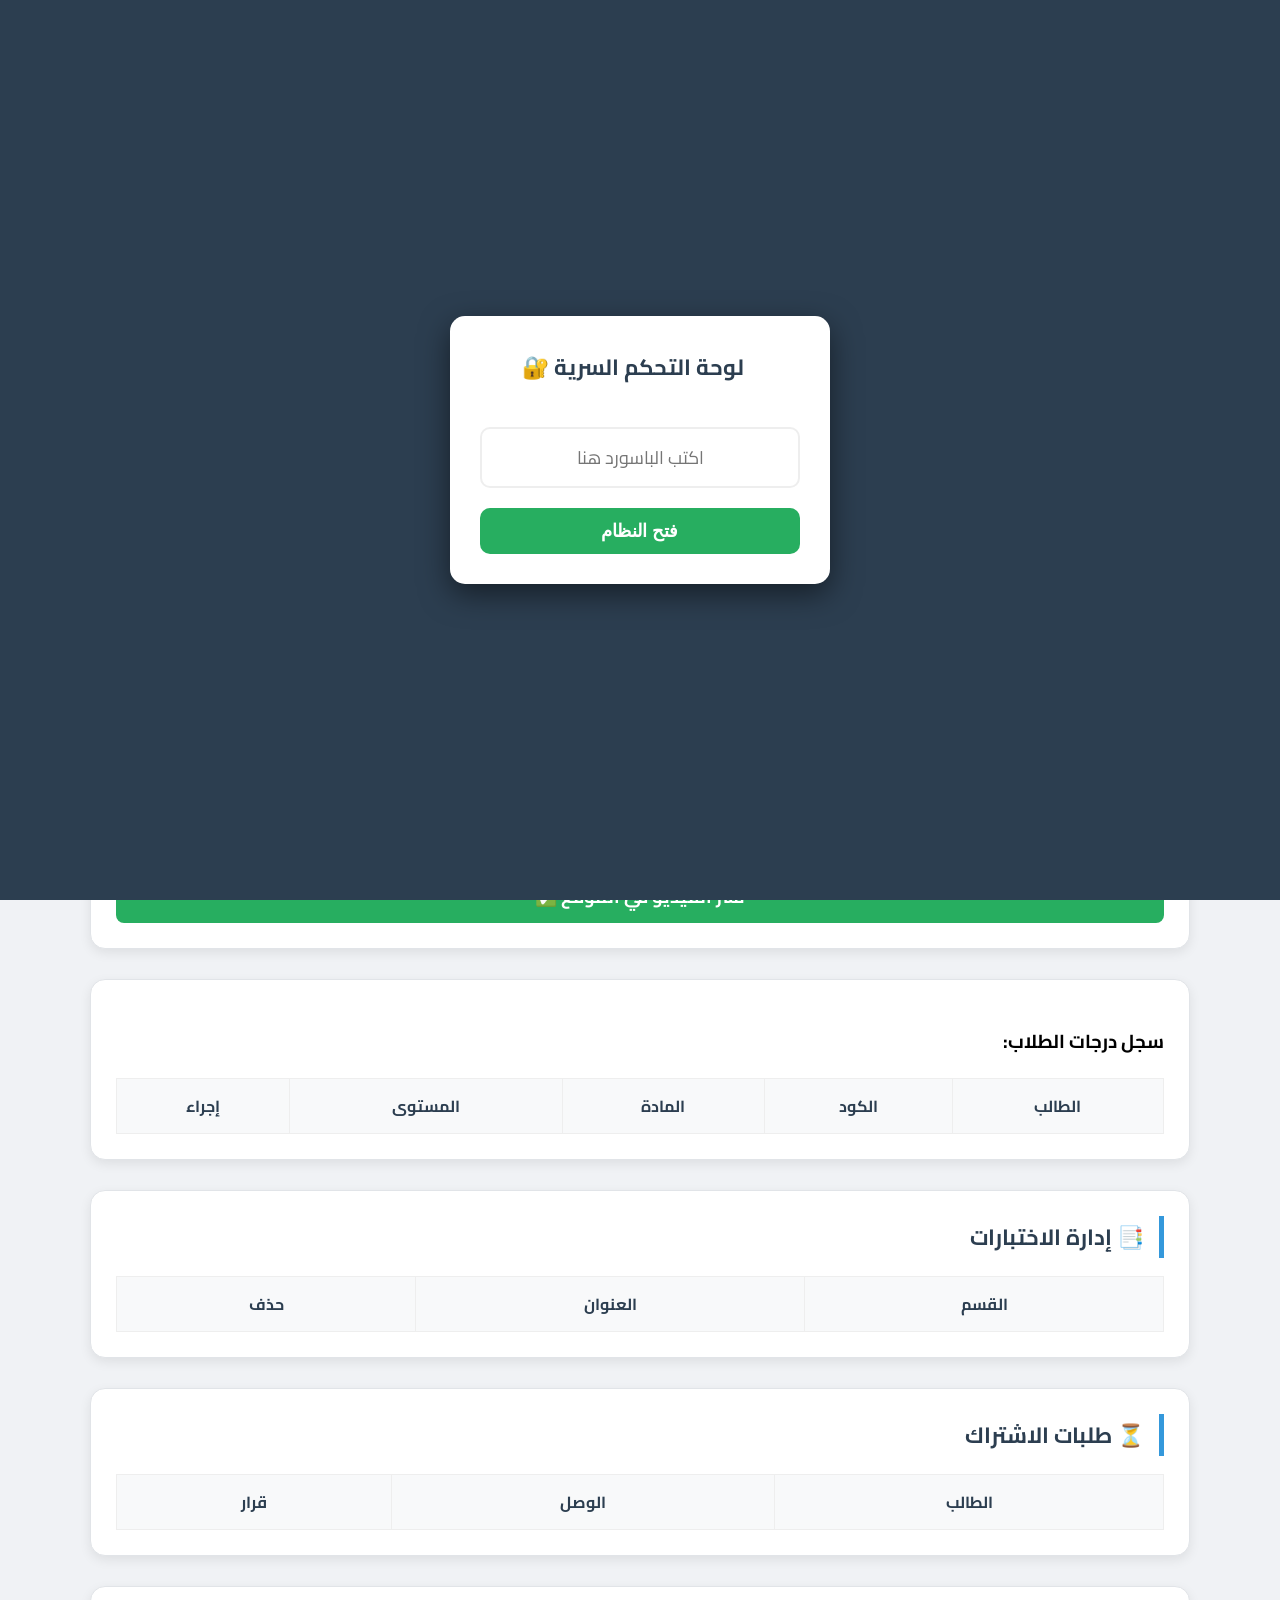
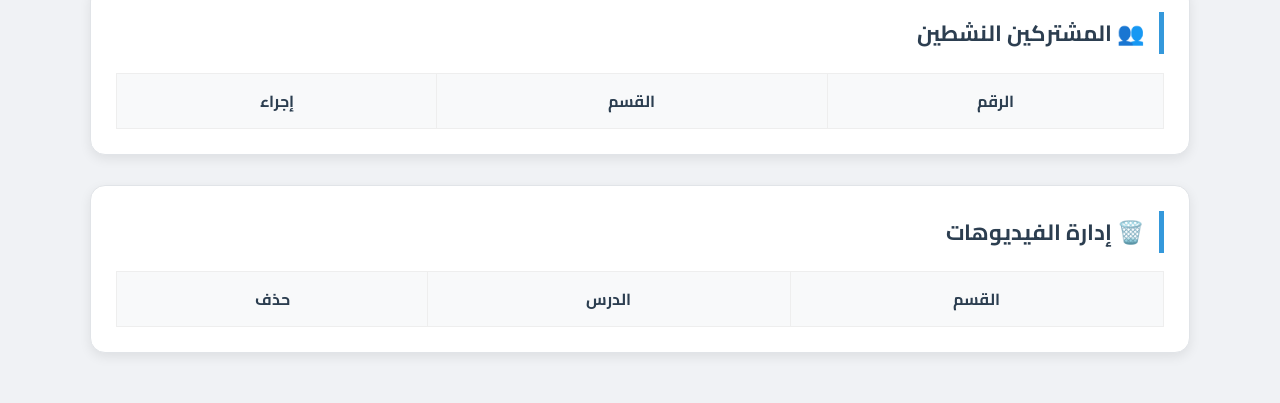
==== commit 23e5e13d: "Add files via upload" ====
--- a/admin.html
+++ b/admin.html
@@ -45,51 +45,7 @@
     <div class="container">
         <div class="admin-header">
             <h1>إدارة أكاديمية حلم نور 🚀</h1>
-            <a href="index.html" class="btn-home">🏠 العودة للرئيسية</a>
-        </div>
-
-        <div class="card">
-            <h2>🎥 رفع فيديو جديد (الحصص)</h2>
-            <div style="display: grid; grid-template-columns: 1fr 1fr; gap: 15px; margin-top: 15px;">
-                <div>
-                    <label>القسم المخصص:</label>
-                    <select id="catInput">
-                        <option disabled selected value="">-- اختر القسم --</option>
-                        <optgroup label="المرحلة الثانوية📌 📘">
-                            <option>1ث - اللغة العربية</option><option>1ث - لغة أجنبية أولى</option><option>1ث - لغة أجنبية ثانية</option><option>1ث - الرياضيات</option><option>1ث - الفيزياء</option><option>1ث - الكيمياء</option><option>1ث - الأحياء</option><option>1ث - التاريخ</option><option>1ث - الجغرافيا</option><option>1ث - الفلسفة والمنطق</option>
-                            <option>2ث - اللغة العربية</option><option>2ث - لغة أجنبية أولى</option><option>2ث - لغة أجنبية ثانية</option>
-                            <option>2ث علمي - الرياضيات</option><option>2ث علمي - الفيزياء</option><option>2ث علمي - الكيمياء</option><option>2ث علمي - الأحياء</option>
-                            <option>2ث أدبي - التاريخ</option><option>2ث أدبي - الجغرافيا</option><option>2ث أدبي - علم النفس</option><option>2ث أدبي - الفلسفة</option>
-                            <option>3ث - اللغة العربية</option><option>3ث - لغة أجنبية أولى</option>
-                            <option>3ث علوم - الأحياء</option><option>3ث علوم - الكيمياء</option><option>3ث علوم - الفيزياء</option>
-                            <option>3ث رياضة - الرياضيات</option><option>3ث رياضة - الفيزياء</option><option>3ث رياضة - الكيمياء</option>
-                            <option>3ث أدبي - التاريخ</option><option>3ث أدبي - الجغرافيا</option><option>3ث أدبي - علم النفس والاجتماع</option><option>3ث أدبي - الفلسفة والمنطق</option>
-                        </optgroup>
-                        <optgroup label="المرحلة الإعدادية📌 📚">
-                            <option>1ع - العلوم</option><option>1ع - الرياضيات</option><option>1ع - الدراسات الاجتماعية</option><option>1ع - اللغة الإنجليزية</option><option>1ع - اللغة العربية</option>
-                            <option>2ع - لغة عربية</option><option>2ع - لغة إنجليزية</option><option>2ع - دراسات اجتماعية</option><option>2ع - رياضيات</option><option>2ع - علوم</option>
-                            <option>3ع - علوم</option><option>3ع - دراسات</option><option>3ع - رياضيات</option><option>3ع - لغة عربية</option><option>3ع - لغة إنجليزية</option>
-                        </optgroup>
-                        <optgroup label="المرحلة الابتدائية📌 📘">
-                            <option>1ب - اللغة العربية</option><option>1ب - الرياضيات</option><option>1ب - اللغة الإنجليزية</option>
-                            <option>2ب - اللغة العربية</option><option>2ب - الرياضيات</option><option>2ب - اللغة الإنجليزية</option>
-                            <option>3ب - اللغة العربية</option><option>3ب - الرياضيات</option><option>3ب - اللغة الإنجليزية</option><option>3ب - التربية الدينية</option><option>3ب - الدراسات الاجتماعية</option><option>3ب - العلوم</option>
-                            <option>4ب - اللغة العربية</option><option>4ب - الرياضيات</option><option>4ب - اللغة الإنجليزية</option><option>4ب - العلوم</option><option>4ب - الدراسات الاجتماعية</option>
-                            <option>5ب - اللغة العربية</option><option>5ب - الرياضيات</option><option>5ب - اللغة الإنجليزية</option><option>5ب - العلوم</option><option>5ب - الدراسات الاجتماعية</option>
-                            <option>6ب - اللغة العربية</option><option>6ب - الرياضيات</option><option>6ب - اللغة الإنجليزية</option><option>6ب - العلوم</option><option>6ب - الدراسات الاجتماعية</option>
-                        </optgroup>
-                        <optgroup label="الكورسات📌 💻">
-                            <option>كورس تأسيس اللغة الأنجليزية</option><option>كورس المهارات الناعمة</option><option>كورس اللغة الفرنسية</option><option>كورس البرمجة</option><option>كورس استخدام كانفا</option>
-                        </optgroup>
-                        <optgroup label="قسم التأسيس📌 🏗️">
-                            <option>تأسيس قواعد نحوية</option><option>تأسيس الكيمياء للثانوية العامة</option><option>تأسيس لغة إنجليزية</option>
-                        </optgroup>
-                    </select> 
-                </div>
-                <div><label>عنوان الحصة:</label><input type="text" id="lessonName" placeholder="مثال: شرح درس الجاذبية"></div>
-                <div style="grid-column: span 2;"><label>رابط يوتيوب:</label><input type="text" id="videoUrl" placeholder="الصق الرابط هنا"></div>
-            </div>
-            <button class="btn btn-add" onclick="saveVideo()">نشر الفيديو في الموقع ✅</button>
+            <a href="index.html" class="btn-home">🏠 الرئيسية</a>
         </div>
 
         <div class="card" style="border-right: 8px solid var(--exam);">
@@ -102,10 +58,8 @@
                         <optgroup label="المرحلة الابتدائية">
                             <option>1ب - اللغة العربية</option><option>1ب - الرياضيات</option><option>1ب - اللغة الإنجليزية</option>
                             <option>2ب - اللغة العربية</option><option>2ب - الرياضيات</option><option>2ب - اللغة الإنجليزية</option>
-                            <option>3ب - اللغة العربية</option><option>3ب - الرياضيات</option><option>3ب - اللغة الإنجليزية</option><option>3ب - التربية الدينية</option><option>3ب - الدراسات الاجتماعية</option><option>3ب - العلوم</option>
+                            <option>3ب - اللغة العربية</option><option>3ب - الرياضيات</option><option>3ب - اللغة الإنجليزية</option>
                             <option>4ب - اللغة العربية</option><option>4ب - الرياضيات</option><option>4ب - اللغة الإنجليزية</option><option>4ب - العلوم</option><option>4ب - الدراسات الاجتماعية</option>
-                            <option>5ب - اللغة العربية</option><option>5ب - الرياضيات</option><option>5ب - اللغة الإنجليزية</option><option>5ب - العلوم</option><option>5ب - الدراسات الاجتماعية</option>
-                            <option>6ب - اللغة العربية</option><option>6ب - الرياضيات</option><option>6ب - اللغة الإنجليزية</option><option>6ب - العلوم</option><option>6ب - الدراسات الاجتماعية</option>
                         </optgroup>
                         <optgroup label="المرحلة الإعدادية">
                             <option>1ع - اللغة العربية</option><option>1ع - اللغة الإنجليزية</option><option>1ع - الرياضيات</option><option>1ع - الدراسات الاجتماعية</option><option>1ع - العلوم</option>
@@ -113,9 +67,9 @@
                             <option>3ع - لغة عربية</option><option>3ع - لغة إنجليزية</option><option>3ع - دراسات</option><option>3ع - رياضيات</option><option>3ع - علوم</option>
                         </optgroup>
                         <optgroup label="المرحلة الثانوية">
-                            <option>1ث - اللغة العربية</option><option>1ث - لغة أولى</option><option>1ث - لغة ثانية</option><option>1ث - رياضيات</option><option>1ث - فيزياء</option><option>1ث - كيمياء</option><option>1ث - أحياء</option><option>1ث - تاريخ</option><option>1ث - جغرافيا</option><option>1ث - فلسفة</option>
-                            <option>2ث - لغة عربية</option><option>2ث - لغة أولى</option><option>2ث - لغة ثانية</option><option>2ث - رياضيات</option><option>2ث - فيزياء</option><option>2ث - كيمياء</option><option>2ث - أحياء</option><option>2ث - تاريخ</option><option>2ث - جغرافيا</option><option>2ث - علم نفس</option><option>2ث - فلسفة</option>
-                            <option>3ث - لغة عربية</option><option>3ث - لغة أولى</option><option>3ث - أحياء</option><option>3ث - كيمياء</option><option>3ث - فيزياء</option><option>3ث - رياضيات</option><option>3ث - تاريخ</option><option>3ث - جغرافيا</option><option>3ث - علم نفس</option><option>3ث - فلسفة</option>
+                            <option>1ث - اللغة العربية</option><option>1ث - الكيمياء</option><option>1ث - الفيزياء</option><option>1ث - الأحياء</option><option>1ث - الرياضيات</option><option>1ث - اللغة الأجنبية الأولى</option><option>1ث - التاريخ</option><option>1ث - الجغرافيا</option><option>1ث - الفلسفة والمنطق</option>
+                            <option>2ث - اللغة العربية</option><option>2ث - الكيمياء</option><option>2ث - الفيزياء</option><option>2ث - الأحياء</option><option>2ث - الرياضيات</option><option>2ث - التاريخ</option><option>2ث - الجغرافيا</option><option>2ث - علم النفس</option><option>2ث - الفلسفة</option>
+                            <option>3ث - اللغة العربية</option><option>3ث - الكيمياء</option><option>3ث - الفيزياء</option><option>3ث - الأحياء</option><option>3ث - الرياضيات</option><option>3ث - التاريخ</option><option>3ث - الجغرافيا</option><option>3ث - علم النفس والاجتماع</option><option>3ث - الفلسفة والمنطق</option>
                         </optgroup>
                     </select>
                 </div>
@@ -123,35 +77,29 @@
                 <div><label>اسم الملف:</label><input type="text" id="examTitle" placeholder="مثال: امتحان شهر أكتوبر"></div>
                 <div><label>الرابط:</label><input type="text" id="examUrl" placeholder="ضع الرابط هنا"></div>
             </div>
-            <button class="btn btn-add" style="background:var(--exam); width:100%" onclick="addExam()">نشر الاختبار ✅</button>
-        </div>
-
-        <div class="card" style="border-right: 8px solid var(--parents);">
-            <h2 style="border-right-color: var(--parents);">📊 تسجيل مستوى ودرجات الطلاب (لأولياء الأمور)</h2>
-            <div style="display: grid; grid-template-columns: 1fr 1fr 1fr; gap: 15px; margin-top: 15px;">
-                <div><label>اسم الطالب:</label><input type="text" id="progName" placeholder="الاسم الثلاثي"></div>
-                <div><label>كود الطالب:</label><input type="text" id="progCode" placeholder="مثال: 202401"></div>
-                <div><label>المادة الدراسية:</label><input type="text" id="progSubject" placeholder="مثال: لغة عربية"></div>
-                <div><label>الحضور:</label><select id="progAttend"><option>حاضر ✅</option><option>غائب ❌</option><option>متأخر ⏳</option></select></div>
-                <div><label>مستوى الطالب:</label><select id="progInter"><option>ممتاز ⭐⭐⭐</option><option>جيد جداً ⭐⭐</option><option>جيد ⭐</option><option>يحتاج تحسين ⚠️</option></select></div>
-                <div><label>درجة الامتحان:</label><input type="text" id="progGrade" placeholder="مثال: 18 من 20"></div>
+            <button class="btn btn-add" style="background:var(--exam); width:100%" id="examBtn" onclick="addExam()">نشر الاختبار ✅</button>
+        </div>
+
+        <div class="card">
+            <h2>🎥 رفع فيديو جديد (الحصص)</h2>
+            <div style="display: grid; grid-template-columns: 1fr 1fr; gap: 15px; margin-top: 15px;">
+                <div>
+                    <label>القسم المخصص:</label>
+                    <select id="catInput">
+                        <option value="">-- اختر القسم --</option>
+                        <option>1ث - الكيمياء</option><option>1ث - الفيزياء</option><option>2ث - الكيمياء</option><option>3ث - الكيمياء</option>
+                        </select> 
+                </div>
+                <div><label>عنوان الحصة:</label><input type="text" id="lessonName" placeholder="مثال: شرح درس الجاذبية"></div>
+                <div style="grid-column: span 2;"><label>رابط يوتيوب (عادي أو Shorts):</label><input type="text" id="videoUrl" placeholder="الصق الرابط هنا"></div>
             </div>
-            <button class="btn btn-add" style="background:var(--parents); color:#000; width:100%" onclick="saveStudentProgress()">حفظ بيانات الطالب ✅</button>
-        </div>
-
-        <div class="card" style="border-right: 8px solid var(--whatsapp);">
-            <h2 style="border-right-color: var(--whatsapp);">💬 إرسال رسالة واتساب يدوية لولي الأمر</h2>
-            <div style="display: grid; grid-template-columns: 1fr 1fr; gap: 15px; margin-top: 15px;">
-                <div><label>رقم واتساب ولي الأمر:</label><input type="text" id="waPhone" placeholder="01012345678"></div>
-                <div style="grid-column: span 2;"><label>نص الرسالة:</label><textarea id="waMsg" style="height: 100px;" placeholder="اكتب الرسالة التي ستصل لولي الأمر..."></textarea></div>
-            </div>
-            <button class="btn" style="background: var(--whatsapp); width: 100%; margin-top: 15px; font-size: 18px;" onclick="sendCustomWhatsApp()">إرسال الرسالة عبر واتساب الآن 📱</button>
-        </div>
-
-        <div class="card"><h3>سجل درجات الطلاب المضافة:</h3><div class="table-wrapper"><table id="progressTable"><thead><tr><th>الطالب</th><th>الكود</th><th>المادة</th><th>المستوى</th><th>الدرجة</th><th>التاريخ</th><th>إجراء</th></tr></thead><tbody id="progressListBody"></tbody></table></div></div>
-        <div class="card"><h2>📑 إدارة الاختبارات</h2><div class="table-wrapper"><table><thead><tr><th>القسم</th><th>النوع</th><th>العنوان</th><th>رابط</th><th>حذف</th></tr></thead><tbody id="examListBody"></tbody></table></div></div>
-        <div class="card"><h2>⏳ طلبات الاشتراك</h2><div class="table-wrapper"><table><thead><tr><th>الطالب</th><th>الرقم</th><th>القسم</th><th>الوصل</th><th>قرار</th></tr></thead><tbody id="requestBody"></tbody></table></div></div>
-        <div class="card"><h2>👥 المشتركين النشطين</h2><div class="table-wrapper"><table><thead><tr><th>الرقم</th><th>القسم</th><th>الجهاز</th><th>إجراء</th></tr></thead><tbody id="userListBody"></tbody></table></div></div>
+            <button class="btn btn-add" id="videoBtn" onclick="saveVideo()">نشر الفيديو في الموقع ✅</button>
+        </div>
+
+        <div class="card"><h3>سجل درجات الطلاب:</h3><div class="table-wrapper"><table id="progressTable"><thead><tr><th>الطالب</th><th>الكود</th><th>المادة</th><th>المستوى</th><th>إجراء</th></tr></thead><tbody id="progressListBody"></tbody></table></div></div>
+        <div class="card"><h2>📑 إدارة الاختبارات</h2><div class="table-wrapper"><table><thead><tr><th>القسم</th><th>العنوان</th><th>حذف</th></tr></thead><tbody id="examListBody"></tbody></table></div></div>
+        <div class="card"><h2>⏳ طلبات الاشتراك</h2><div class="table-wrapper"><table><thead><tr><th>الطالب</th><th>الوصل</th><th>قرار</th></tr></thead><tbody id="requestBody"></tbody></table></div></div>
+        <div class="card"><h2>👥 المشتركين النشطين</h2><div class="table-wrapper"><table><thead><tr><th>الرقم</th><th>القسم</th><th>إجراء</th></tr></thead><tbody id="userListBody"></tbody></table></div></div>
         <div class="card"><h2>🗑️ إدارة الفيديوهات</h2><div class="table-wrapper"><table><thead><tr><th>القسم</th><th>الدرس</th><th>حذف</th></tr></thead><tbody id="videoListBody"></tbody></table></div></div>
     </div>
 
@@ -174,99 +122,99 @@
         renderRequests(); renderActiveUsers(); renderVideos(); renderExams(); renderProgress();
     }
 
-    function sendCustomWhatsApp() {
-        let phone = document.getElementById('waPhone').value.trim();
-        const message = document.getElementById('waMsg').value.trim();
-        if (!phone || !message) return alert("من فضلك اكتب الرقم والرسالة");
-        if (phone.startsWith('0')) { phone = '2' + phone; } else if (!phone.startsWith('20')) { phone = '20' + phone; }
-        window.open(`https://api.whatsapp.com/send?phone=${phone}&text=${encodeURIComponent(message)}`, '_blank');
-    }
-
-    async function saveStudentProgress() {
-        const name = document.getElementById('progName').value;
-        const code = document.getElementById('progCode').value;
-        const subject = document.getElementById('progSubject').value;
-        const attend = document.getElementById('progAttend').value;
-        const inter = document.getElementById('progInter').value;
-        const grade = document.getElementById('progGrade').value;
-        if(!name || !code || !subject) return alert("أكمل البيانات");
-        const { error } = await supabaseClient.from('student_progress').insert([{
-            student_name: name, student_code: code, subject_name: subject, attendance: attend, student_level: inter, exam_grade: grade
-        }]);
-        if(!error) { alert("✅ تم الحفظ"); renderProgress(); }
-    }
-
-    async function renderProgress() {
-        const pBody = document.getElementById('progressListBody');
-        let { data: list } = await supabaseClient.from('student_progress').select('*').order('id', { ascending: false });
-        pBody.innerHTML = list?.map(p => `<tr><td>${p.student_name}</td><td>${p.student_code}</td><td>${p.subject_name}</td><td>${p.student_level}</td><td>${p.exam_grade}</td><td>${new Date(p.created_at).toLocaleDateString('ar-EG')}</td><td><button class="btn btn-del" onclick="deleteProgress(${p.id})">حذف</button></td></tr>`).join('') || "";
-    }
-
-    async function deleteProgress(id) { if(confirm('حذف السجل؟')) { await supabaseClient.from('student_progress').delete().eq('id', id); renderProgress(); } }
-
-    async function saveVideo() {
-        const cat = document.getElementById('catInput').value;
-        const name = document.getElementById('lessonName').value.trim();
-        const videoId = cleanYoutubeUrl(document.getElementById('videoUrl').value.trim());
-        if(!videoId || !cat) return alert("تأكد من اختيار القسم ورابط الفيديو");
-        const { error } = await supabaseClient.from('lessons').insert([{ category: cat, title: name, url: videoId }]);
-        if(!error) { alert("✅ تم النشر"); renderVideos(); }
-    }
-
+    // دالة تنظيف روابط اليوتيوب المطورة (تدعم الـ Shorts)
     function cleanYoutubeUrl(url) {
-        const regExp = /^.*((youtu.be\/)|(v\/)|(\/u\/\w\/)|(embed\/)|(watch\?))\??v?=?([^#&?]*).*/;
+        const regExp = /^.*((youtu.be\/)|(v\/)|(\/u\/\w\/)|(embed\/)|(watch\?)|(\/shorts\/))\??v?=?([^#&?]*).*/;
         const match = url.match(regExp);
-        return (match && match[7].length === 11) ? match[7] : null;
-    }
-
-    async function renderVideos() {
-        const vBody = document.getElementById('videoListBody');
-        let { data } = await supabaseClient.from('lessons').select('*').order('id', { ascending: false });
-        vBody.innerHTML = data?.map(v => `<tr><td>${v.category}</td><td>${v.title}</td><td><button class="btn btn-del" onclick="deleteVideo(${v.id})">حذف</button></td></tr>`).join('') || "";
-    }
-
-    async function deleteVideo(id) { if(confirm('حذف؟')) { await supabaseClient.from('lessons').delete().eq('id', id); renderVideos(); } }
+        return (match && (match[8].length === 11)) ? match[8] : null;
+    }
 
     async function addExam() {
         const cat = document.getElementById('examCat').value;
         const type = document.getElementById('examType').value;
         const title = document.getElementById('examTitle').value.trim();
         const url = document.getElementById('examUrl').value.trim();
+        const btn = document.getElementById('examBtn');
+
         if(!cat || !title || !url) return alert("أكمل بيانات الاختبار");
+        
+        btn.disabled = true; btn.innerText = "جاري النشر... ⏳";
+
         const { error } = await supabaseClient.from('exams_data').insert([{ category: cat, type: type, title: title, url: url }]);
-        if(!error) { alert("✅ تم النشر"); renderExams(); }
-    }
-
+        
+        if(!error) { 
+            alert("✅ تم النشر بنجاح"); 
+            document.getElementById('examTitle').value = "";
+            document.getElementById('examUrl').value = "";
+            renderExams(); 
+        } else {
+            alert("❌ خطأ في النشر: " + error.message);
+        }
+        btn.disabled = false; btn.innerText = "نشر الاختبار ✅";
+    }
+
+    async function saveVideo() {
+        const cat = document.getElementById('catInput').value;
+        const name = document.getElementById('lessonName').value.trim();
+        const videoId = cleanYoutubeUrl(document.getElementById('videoUrl').value.trim());
+        const btn = document.getElementById('videoBtn');
+
+        if(!videoId || !cat) return alert("تأكد من اختيار القسم ورابط الفيديو بشكل صحيح");
+        
+        btn.disabled = true; btn.innerText = "جاري الحفظ... ⏳";
+
+        const { error } = await supabaseClient.from('lessons').insert([{ category: cat, title: name, url: videoId }]);
+        
+        if(!error) { 
+            alert("✅ تم النشر في الموقع"); 
+            document.getElementById('lessonName').value = "";
+            document.getElementById('videoUrl').value = "";
+            renderVideos(); 
+        }
+        btn.disabled = false; btn.innerText = "نشر الفيديو في الموقع ✅";
+    }
+
+    // باقي الدوال (renderProgress, deleteExam, etc.) تظل كما هي في كودك
     async function renderExams() {
         const eBody = document.getElementById('examListBody');
         let { data } = await supabaseClient.from('exams_data').select('*').order('id', { ascending: false });
-        eBody.innerHTML = data?.map(ex => `<tr><td>${ex.category}</td><td>${ex.type}</td><td>${ex.title}</td><td><a href="${ex.url}" target="_blank">فتح</a></td><td><button class="btn btn-del" onclick="deleteExam(${ex.id})">حذف</button></td></tr>`).join('') || "";
+        eBody.innerHTML = data?.map(ex => `<tr><td>${ex.category}</td><td>${ex.title}</td><td><button class="btn btn-del" onclick="deleteExam(${ex.id})">حذف</button></td></tr>`).join('') || "";
     }
 
     async function deleteExam(id) { if(confirm('حذف؟')) { await supabaseClient.from('exams_data').delete().eq('id', id); renderExams(); } }
+    
+    async function renderVideos() {
+        const vBody = document.getElementById('videoListBody');
+        let { data } = await supabaseClient.from('lessons').select('*').order('id', { ascending: false });
+        vBody.innerHTML = data?.map(v => `<tr><td>${v.category}</td><td>${v.title}</td><td><button class="btn btn-del" onclick="deleteVideo(${v.id})">حذف</button></td></tr>`).join('') || "";
+    }
+    async function deleteVideo(id) { if(confirm('حذف؟')) { await supabaseClient.from('lessons').delete().eq('id', id); renderVideos(); } }
 
     async function renderRequests() {
         const rBody = document.getElementById('requestBody');
         let { data: reqs } = await supabaseClient.from('course_requests').select('*').order('id', { ascending: false });
-        rBody.innerHTML = reqs?.map(r => `<tr><td>${r.name}</td><td>${r.phone}</td><td>${r.category}</td><td><button class="btn btn-view" onclick="showImg('${r.screen}')">عرض</button></td><td><button class="btn" style="background:var(--success)" onclick="approveUser('${r.id}','${r.phone}','${r.category}')">قبول</button><button class="btn btn-del" onclick="rejectUser('${r.id}')">رفض</button></td></tr>`).join('') || "";
+        rBody.innerHTML = reqs?.map(r => `<tr><td>${r.name}</td><td><button class="btn btn-view" onclick="showImg('${r.screen}')">عرض</button></td><td><button class="btn" style="background:var(--success)" onclick="approveUser('${r.id}','${r.phone}','${r.category}')">قبول</button></td></tr>`).join('') || "";
     }
 
     async function approveUser(id, phone, category) {
         await supabaseClient.from('user_subscriptions').insert([{ phone: String(phone), category: category }]);
         await supabaseClient.from('course_requests').delete().eq('id', id);
-        alert("✅ تم التفعيل"); renderAll();
-    }
-
-    async function rejectUser(id) { if(confirm('حذف؟')) { await supabaseClient.from('course_requests').delete().eq('id', id); renderRequests(); } }
+        renderAll();
+    }
 
     async function renderActiveUsers() {
         const uBody = document.getElementById('userListBody');
         let { data: subs } = await supabaseClient.from('user_subscriptions').select('*').order('id', { ascending: false });
-        uBody.innerHTML = subs?.map(s => `<tr><td>${s.phone}</td><td>${s.category}</td><td>${s.device_name || 'لا يوجد'}</td><td><button class="btn btn-del" onclick="kickUser(${s.id})">حذف</button></td></tr>`).join('') || "";
-    }
-
+        uBody.innerHTML = subs?.map(s => `<tr><td>${s.phone}</td><td>${s.category}</td><td><button class="btn btn-del" onclick="kickUser(${s.id})">حذف</button></td></tr>`).join('') || "";
+    }
     async function kickUser(id) { if(confirm('حذف؟')) { await supabaseClient.from('user_subscriptions').delete().eq('id', id); renderActiveUsers(); } }
 
+    async function renderProgress() {
+        const pBody = document.getElementById('progressListBody');
+        let { data: list } = await supabaseClient.from('student_progress').select('*').order('id', { ascending: false });
+        pBody.innerHTML = list?.map(p => `<tr><td>${p.student_name}</td><td>${p.student_code}</td><td>${p.subject_name}</td><td>${p.student_level}</td><td><button class="btn btn-del" onclick="deleteProgress(${p.id})">حذف</button></td></tr>`).join('') || "";
+    }
+    async function deleteProgress(id) { if(confirm('حذف؟')) { await supabaseClient.from('student_progress').delete().eq('id', id); renderProgress(); } }
     function showImg(src) { document.getElementById('modalImg').src = src; document.getElementById('imgModal').style.display = 'flex'; }
 </script>
 </body>
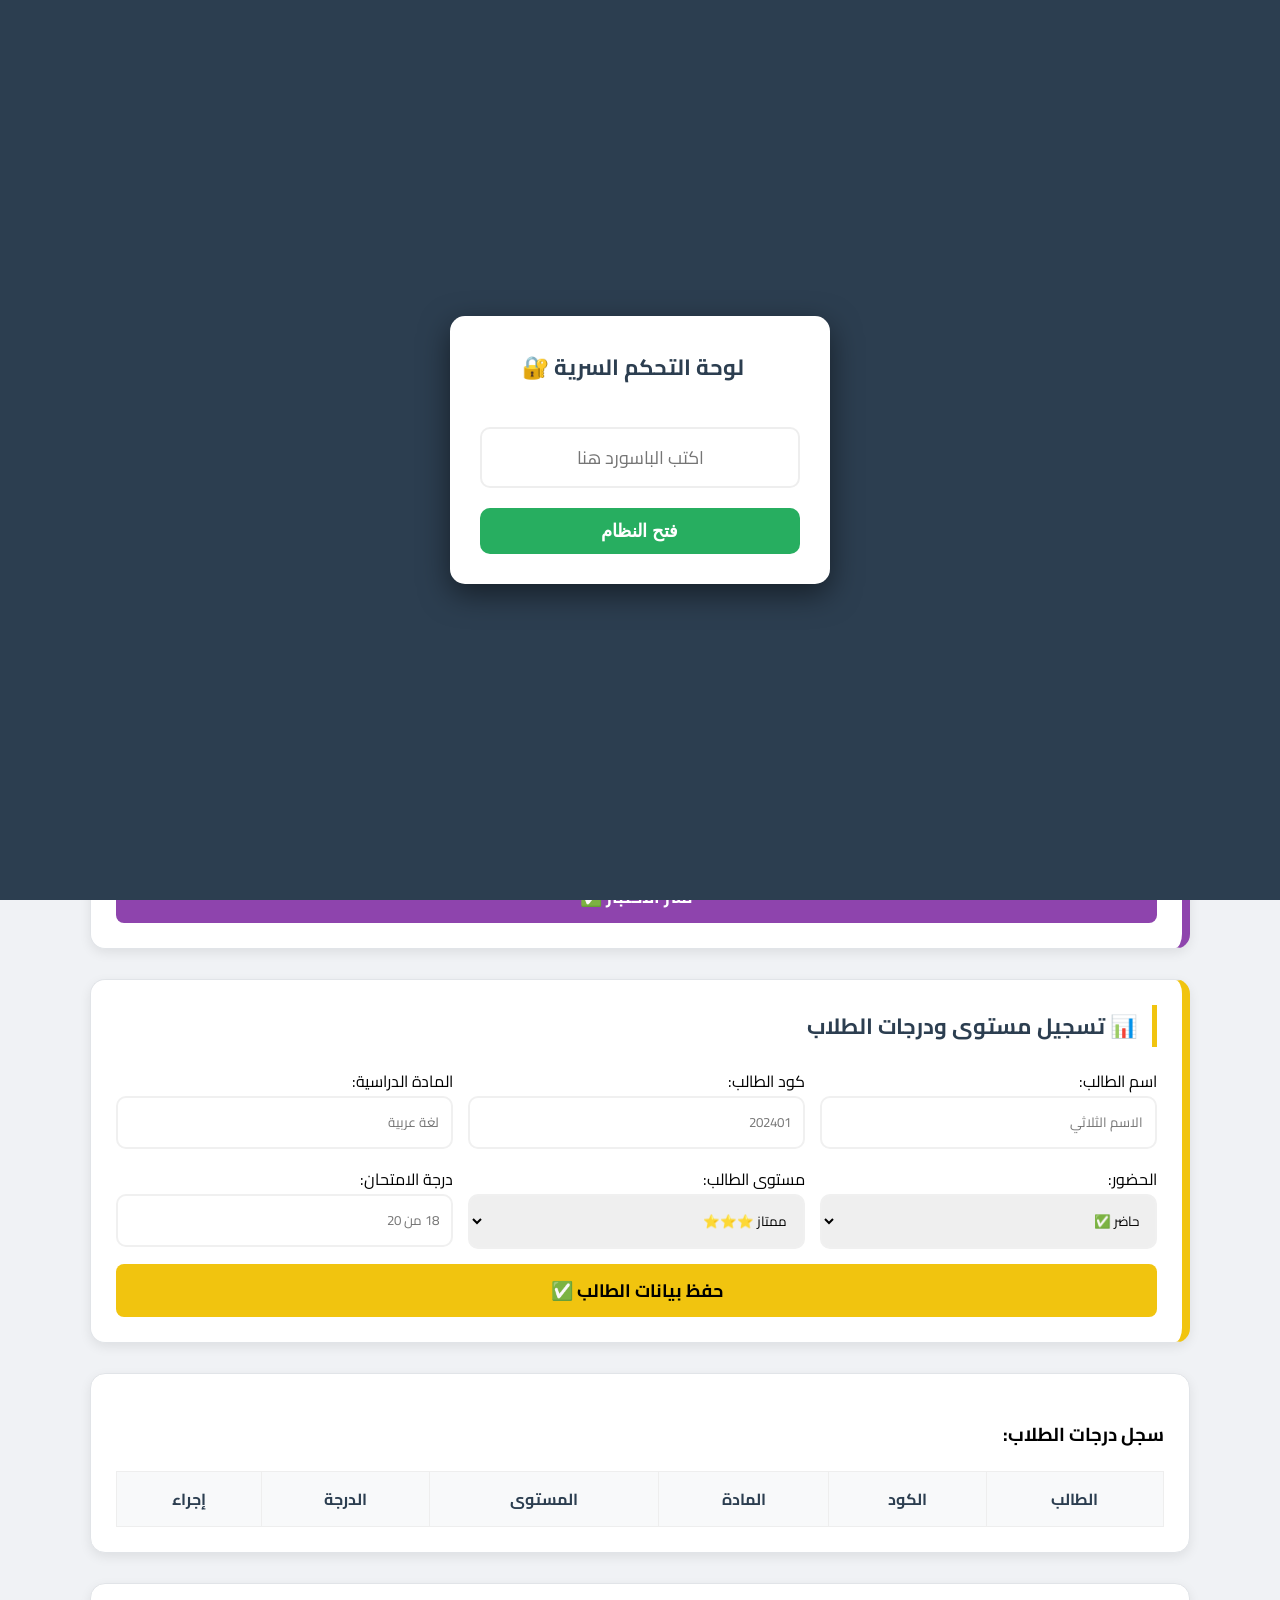
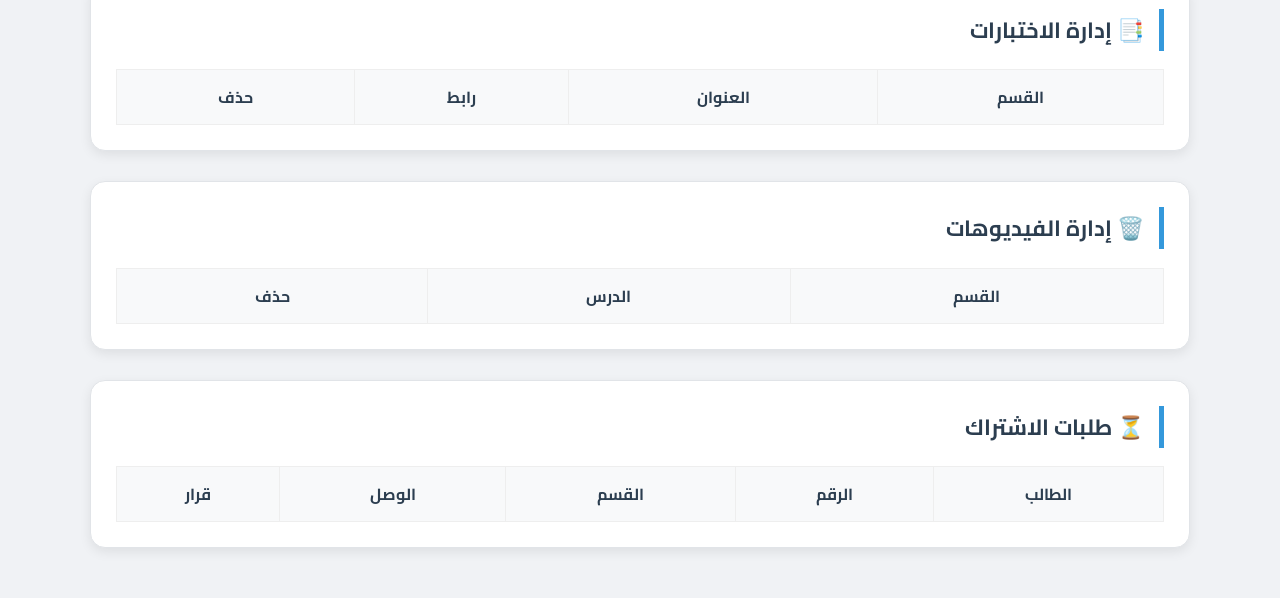
==== commit 8cfc0ee2: "Add files via upload" ====
--- a/admin.html
+++ b/admin.html
@@ -45,31 +45,67 @@
     <div class="container">
         <div class="admin-header">
             <h1>إدارة أكاديمية حلم نور 🚀</h1>
-            <a href="index.html" class="btn-home">🏠 الرئيسية</a>
+            <a href="index.html" class="btn-home">🏠 العودة للرئيسية</a>
+        </div>
+
+        <div class="card">
+            <h2>🎥 رفع فيديو جديد (الحصص)</h2>
+            <div style="display: grid; grid-template-columns: 1fr 1fr; gap: 15px; margin-top: 15px;">
+                <div>
+                    <label>القسم المخصص:</label>
+                    <select id="catInput">
+                        <option disabled selected value="">-- اختر القسم --</option>
+                        <optgroup label="المرحلة الثانوية📌">
+                            <option value="1ث-اللغة العربية">1ث - اللغة العربية</option>
+                            <option value="1ث-الفيزياء">1ث - الفيزياء</option>
+                            <option value="1ث-الكيمياء">1ث - الكيمياء</option>
+                            <option value="1ث-الأحياء">1ث - الأحياء</option>
+                            <option value="1ث-الرياضيات">1ث - الرياضيات</option>
+                        </optgroup>
+                        <optgroup label="المرحلة الإعدادية📌">
+                            <option value="3ع-اللغة العربية">3ع - لغة عربية</option>
+                            <option value="3ع-علوم">3ع - علوم</option>
+                            <option value="3ع-رياضيات">3ع - رياضيات</option>
+                        </optgroup>
+                        <optgroup label="المرحلة الابتدائية📌">
+                            <option value="1ب-اللغة العربية">1ب - اللغة العربية</option>
+                            <option value="1ب-الرياضيات">1ب - الرياضيات</option>
+                            <option value="1ب-اللغة الإنجليزية">1ب - اللغة الإنجليزية</option>
+                        </optgroup>
+                    </select> 
+                </div>
+                <div><label>عنوان الحصة:</label><input type="text" id="lessonName" placeholder="مثال: شرح درس الجاذبية"></div>
+                <div style="grid-column: span 2;"><label>رابط يوتيوب:</label><input type="text" id="videoUrl" placeholder="الصق الرابط هنا"></div>
+            </div>
+            <button class="btn btn-add" onclick="saveVideo()">نشر الفيديو في الموقع ✅</button>
         </div>
 
         <div class="card" style="border-right: 8px solid var(--exam);">
             <h2 style="border-right-color: var(--exam);">📝 إضافة اختبار أو ملف PDF</h2>
             <div style="display: grid; grid-template-columns: 1fr 1fr; gap: 15px; margin-top: 15px;">
                 <div>
-                    <label>القسم الدراسي والمادة:</label>
+                    <label>القسم الدراسي:</label>
                     <select id="examCat">
-                        <option value="">-- اختر القسم والمادة --</option>
-                        <optgroup label="المرحلة الابتدائية">
-                            <option>1ب - اللغة العربية</option><option>1ب - الرياضيات</option><option>1ب - اللغة الإنجليزية</option>
-                            <option>2ب - اللغة العربية</option><option>2ب - الرياضيات</option><option>2ب - اللغة الإنجليزية</option>
-                            <option>3ب - اللغة العربية</option><option>3ب - الرياضيات</option><option>3ب - اللغة الإنجليزية</option>
-                            <option>4ب - اللغة العربية</option><option>4ب - الرياضيات</option><option>4ب - اللغة الإنجليزية</option><option>4ب - العلوم</option><option>4ب - الدراسات الاجتماعية</option>
-                        </optgroup>
-                        <optgroup label="المرحلة الإعدادية">
-                            <option>1ع - اللغة العربية</option><option>1ع - اللغة الإنجليزية</option><option>1ع - الرياضيات</option><option>1ع - الدراسات الاجتماعية</option><option>1ع - العلوم</option>
-                            <option>2ع - لغة عربية</option><option>2ع - لغة إنجليزية</option><option>2ع - دراسات اجتماعية</option><option>2ع - رياضيات</option><option>2ع - علوم</option>
-                            <option>3ع - لغة عربية</option><option>3ع - لغة إنجليزية</option><option>3ع - دراسات</option><option>3ع - رياضيات</option><option>3ع - علوم</option>
-                        </optgroup>
-                        <optgroup label="المرحلة الثانوية">
-                            <option>1ث - اللغة العربية</option><option>1ث - الكيمياء</option><option>1ث - الفيزياء</option><option>1ث - الأحياء</option><option>1ث - الرياضيات</option><option>1ث - اللغة الأجنبية الأولى</option><option>1ث - التاريخ</option><option>1ث - الجغرافيا</option><option>1ث - الفلسفة والمنطق</option>
-                            <option>2ث - اللغة العربية</option><option>2ث - الكيمياء</option><option>2ث - الفيزياء</option><option>2ث - الأحياء</option><option>2ث - الرياضيات</option><option>2ث - التاريخ</option><option>2ث - الجغرافيا</option><option>2ث - علم النفس</option><option>2ث - الفلسفة</option>
-                            <option>3ث - اللغة العربية</option><option>3ث - الكيمياء</option><option>3ث - الفيزياء</option><option>3ث - الأحياء</option><option>3ث - الرياضيات</option><option>3ث - التاريخ</option><option>3ث - الجغرافيا</option><option>3ث - علم النفس والاجتماع</option><option>3ث - الفلسفة والمنطق</option>
+                        <option value="">-- اختر الصف والمادة 📚 --</option>
+                        <optgroup label="📘 الصف الأول الابتدائي">
+                            <option value="1ب-اللغة العربية">1ب - اللغة العربية</option>
+                            <option value="1ب-الرياضيات">1ب - الرياضيات</option>
+                            <option value="1ب-اللغة الإنجليزية">1ب - اللغة الإنجليزية</option>
+                        </optgroup>
+                        <optgroup label="📘 الصف الأول الإعدادي">
+                            <option value="1ع-اللغة العربية">1ع - اللغة العربية</option>
+                            <option value="1ع-الرياضيات">1ع - الرياضيات</option>
+                            <option value="1ع-العلوم">1ع - العلوم</option>
+                        </optgroup>
+                        <optgroup label="📘 الصف الأول الثانوي">
+                            <option value="1ث-اللغة العربية">1ث - اللغة العربية</option>
+                            <option value="1ث-الفيزياء">1ث - الفيزياء</option>
+                            <option value="1ث-الكيمياء">1ث - الكيمياء</option>
+                        </optgroup>
+                        <optgroup label="📕 الصف الثالث الثانوي">
+                            <option value="3ث-اللغة العربية">3ث - اللغة العربية</option>
+                            <option value="3ث-الأحياء">3ث - الأحياء</option>
+                            <option value="3ث-الكيمياء">3ث - الكيمياء</option>
                         </optgroup>
                     </select>
                 </div>
@@ -77,30 +113,26 @@
                 <div><label>اسم الملف:</label><input type="text" id="examTitle" placeholder="مثال: امتحان شهر أكتوبر"></div>
                 <div><label>الرابط:</label><input type="text" id="examUrl" placeholder="ضع الرابط هنا"></div>
             </div>
-            <button class="btn btn-add" style="background:var(--exam); width:100%" id="examBtn" onclick="addExam()">نشر الاختبار ✅</button>
-        </div>
-
-        <div class="card">
-            <h2>🎥 رفع فيديو جديد (الحصص)</h2>
-            <div style="display: grid; grid-template-columns: 1fr 1fr; gap: 15px; margin-top: 15px;">
-                <div>
-                    <label>القسم المخصص:</label>
-                    <select id="catInput">
-                        <option value="">-- اختر القسم --</option>
-                        <option>1ث - الكيمياء</option><option>1ث - الفيزياء</option><option>2ث - الكيمياء</option><option>3ث - الكيمياء</option>
-                        </select> 
-                </div>
-                <div><label>عنوان الحصة:</label><input type="text" id="lessonName" placeholder="مثال: شرح درس الجاذبية"></div>
-                <div style="grid-column: span 2;"><label>رابط يوتيوب (عادي أو Shorts):</label><input type="text" id="videoUrl" placeholder="الصق الرابط هنا"></div>
+            <button class="btn btn-add" style="background:var(--exam); width:100%" onclick="addExam()">نشر الاختبار ✅</button>
+        </div>
+
+        <div class="card" style="border-right: 8px solid var(--parents);">
+            <h2 style="border-right-color: var(--parents);">📊 تسجيل مستوى ودرجات الطلاب</h2>
+            <div style="display: grid; grid-template-columns: 1fr 1fr 1fr; gap: 15px; margin-top: 15px;">
+                <div><label>اسم الطالب:</label><input type="text" id="progName" placeholder="الاسم الثلاثي"></div>
+                <div><label>كود الطالب:</label><input type="text" id="progCode" placeholder="202401"></div>
+                <div><label>المادة الدراسية:</label><input type="text" id="progSubject" placeholder="لغة عربية"></div>
+                <div><label>الحضور:</label><select id="progAttend"><option>حاضر ✅</option><option>غائب ❌</option><option>متأخر ⏳</option></select></div>
+                <div><label>مستوى الطالب:</label><select id="progInter"><option>ممتاز ⭐⭐⭐</option><option>جيد جداً ⭐⭐</option><option>جيد ⭐</option><option>يحتاج تحسين ⚠️</option></select></div>
+                <div><label>درجة الامتحان:</label><input type="text" id="progGrade" placeholder="18 من 20"></div>
             </div>
-            <button class="btn btn-add" id="videoBtn" onclick="saveVideo()">نشر الفيديو في الموقع ✅</button>
-        </div>
-
-        <div class="card"><h3>سجل درجات الطلاب:</h3><div class="table-wrapper"><table id="progressTable"><thead><tr><th>الطالب</th><th>الكود</th><th>المادة</th><th>المستوى</th><th>إجراء</th></tr></thead><tbody id="progressListBody"></tbody></table></div></div>
-        <div class="card"><h2>📑 إدارة الاختبارات</h2><div class="table-wrapper"><table><thead><tr><th>القسم</th><th>العنوان</th><th>حذف</th></tr></thead><tbody id="examListBody"></tbody></table></div></div>
-        <div class="card"><h2>⏳ طلبات الاشتراك</h2><div class="table-wrapper"><table><thead><tr><th>الطالب</th><th>الوصل</th><th>قرار</th></tr></thead><tbody id="requestBody"></tbody></table></div></div>
-        <div class="card"><h2>👥 المشتركين النشطين</h2><div class="table-wrapper"><table><thead><tr><th>الرقم</th><th>القسم</th><th>إجراء</th></tr></thead><tbody id="userListBody"></tbody></table></div></div>
+            <button class="btn btn-add" style="background:var(--parents); color:#000; width:100%" onclick="saveStudentProgress()">حفظ بيانات الطالب ✅</button>
+        </div>
+
+        <div class="card"><h3>سجل درجات الطلاب:</h3><div class="table-wrapper"><table><thead><tr><th>الطالب</th><th>الكود</th><th>المادة</th><th>المستوى</th><th>الدرجة</th><th>إجراء</th></tr></thead><tbody id="progressListBody"></tbody></table></div></div>
+        <div class="card"><h2>📑 إدارة الاختبارات</h2><div class="table-wrapper"><table><thead><tr><th>القسم</th><th>العنوان</th><th>رابط</th><th>حذف</th></tr></thead><tbody id="examListBody"></tbody></table></div></div>
         <div class="card"><h2>🗑️ إدارة الفيديوهات</h2><div class="table-wrapper"><table><thead><tr><th>القسم</th><th>الدرس</th><th>حذف</th></tr></thead><tbody id="videoListBody"></tbody></table></div></div>
+        <div class="card"><h2>⏳ طلبات الاشتراك</h2><div class="table-wrapper"><table><thead><tr><th>الطالب</th><th>الرقم</th><th>القسم</th><th>الوصل</th><th>قرار</th></tr></thead><tbody id="requestBody"></tbody></table></div></div>
     </div>
 
     <div id="imgModal" onclick="this.style.display='none'"><img id="modalImg" src=""></div>
@@ -119,101 +151,68 @@
     }
 
     async function renderAll() {
-        renderRequests(); renderActiveUsers(); renderVideos(); renderExams(); renderProgress();
-    }
-
-    // دالة تنظيف روابط اليوتيوب المطورة (تدعم الـ Shorts)
+        renderRequests(); renderVideos(); renderExams(); renderProgress();
+    }
+
+    async function saveVideo() {
+        let cat = document.getElementById('catInput').value;
+        const name = document.getElementById('lessonName').value.trim();
+        const videoId = cleanYoutubeUrl(document.getElementById('videoUrl').value);
+        if(!videoId || !cat || !name) return alert("بيانات ناقصة");
+        
+        // تنظيف القسم من أي مسافات زائدة حول الشرطة
+        cat = cat.replace(/\s*-\s*/, "-").trim();
+
+        const { error } = await supabaseClient.from('lessons').insert([{ category: cat, title: name, url: videoId }]);
+        if(!error) { alert("✅ تم النشر"); renderVideos(); }
+    }
+
     function cleanYoutubeUrl(url) {
-        const regExp = /^.*((youtu.be\/)|(v\/)|(\/u\/\w\/)|(embed\/)|(watch\?)|(\/shorts\/))\??v?=?([^#&?]*).*/;
+        const regExp = /^.*((youtu.be\/)|(v\/)|(\/u\/\w\/)|(embed\/)|(watch\?))\??v?=?([^#&?]*).*/;
         const match = url.match(regExp);
-        return (match && (match[8].length === 11)) ? match[8] : null;
+        return (match && match[7].length === 11) ? match[7] : null;
     }
 
     async function addExam() {
-        const cat = document.getElementById('examCat').value;
-        const type = document.getElementById('examType').value;
+        let cat = document.getElementById('examCat').value;
         const title = document.getElementById('examTitle').value.trim();
         const url = document.getElementById('examUrl').value.trim();
-        const btn = document.getElementById('examBtn');
-
-        if(!cat || !title || !url) return alert("أكمل بيانات الاختبار");
-        
-        btn.disabled = true; btn.innerText = "جاري النشر... ⏳";
+        const type = document.getElementById('examType').value;
+        if(!cat || !title || !url) return alert("البيانات ناقصة");
+
+        // تنظيف القسم لضمان المطابقة
+        cat = cat.replace(/\s*-\s*/, "-").trim();
 
         const { error } = await supabaseClient.from('exams_data').insert([{ category: cat, type: type, title: title, url: url }]);
-        
-        if(!error) { 
-            alert("✅ تم النشر بنجاح"); 
-            document.getElementById('examTitle').value = "";
-            document.getElementById('examUrl').value = "";
-            renderExams(); 
-        } else {
-            alert("❌ خطأ في النشر: " + error.message);
-        }
-        btn.disabled = false; btn.innerText = "نشر الاختبار ✅";
-    }
-
-    async function saveVideo() {
-        const cat = document.getElementById('catInput').value;
-        const name = document.getElementById('lessonName').value.trim();
-        const videoId = cleanYoutubeUrl(document.getElementById('videoUrl').value.trim());
-        const btn = document.getElementById('videoBtn');
-
-        if(!videoId || !cat) return alert("تأكد من اختيار القسم ورابط الفيديو بشكل صحيح");
-        
-        btn.disabled = true; btn.innerText = "جاري الحفظ... ⏳";
-
-        const { error } = await supabaseClient.from('lessons').insert([{ category: cat, title: name, url: videoId }]);
-        
-        if(!error) { 
-            alert("✅ تم النشر في الموقع"); 
-            document.getElementById('lessonName').value = "";
-            document.getElementById('videoUrl').value = "";
-            renderVideos(); 
-        }
-        btn.disabled = false; btn.innerText = "نشر الفيديو في الموقع ✅";
-    }
-
-    // باقي الدوال (renderProgress, deleteExam, etc.) تظل كما هي في كودك
+        if(!error) { alert("✅ تم نشر الاختبار"); renderExams(); }
+    }
+
     async function renderExams() {
         const eBody = document.getElementById('examListBody');
         let { data } = await supabaseClient.from('exams_data').select('*').order('id', { ascending: false });
-        eBody.innerHTML = data?.map(ex => `<tr><td>${ex.category}</td><td>${ex.title}</td><td><button class="btn btn-del" onclick="deleteExam(${ex.id})">حذف</button></td></tr>`).join('') || "";
-    }
-
-    async function deleteExam(id) { if(confirm('حذف؟')) { await supabaseClient.from('exams_data').delete().eq('id', id); renderExams(); } }
-    
+        eBody.innerHTML = data?.map(ex => `<tr><td>${ex.category}</td><td>${ex.title}</td><td><a href="${ex.url}" target="_blank">فتح</a></td><td><button class="btn btn-del" onclick="deleteExam(${ex.id})">حذف</button></td></tr>`).join('') || "";
+    }
+
     async function renderVideos() {
         const vBody = document.getElementById('videoListBody');
         let { data } = await supabaseClient.from('lessons').select('*').order('id', { ascending: false });
         vBody.innerHTML = data?.map(v => `<tr><td>${v.category}</td><td>${v.title}</td><td><button class="btn btn-del" onclick="deleteVideo(${v.id})">حذف</button></td></tr>`).join('') || "";
     }
-    async function deleteVideo(id) { if(confirm('حذف؟')) { await supabaseClient.from('lessons').delete().eq('id', id); renderVideos(); } }
 
     async function renderRequests() {
         const rBody = document.getElementById('requestBody');
-        let { data: reqs } = await supabaseClient.from('course_requests').select('*').order('id', { ascending: false });
-        rBody.innerHTML = reqs?.map(r => `<tr><td>${r.name}</td><td><button class="btn btn-view" onclick="showImg('${r.screen}')">عرض</button></td><td><button class="btn" style="background:var(--success)" onclick="approveUser('${r.id}','${r.phone}','${r.category}')">قبول</button></td></tr>`).join('') || "";
-    }
-
-    async function approveUser(id, phone, category) {
-        await supabaseClient.from('user_subscriptions').insert([{ phone: String(phone), category: category }]);
-        await supabaseClient.from('course_requests').delete().eq('id', id);
-        renderAll();
-    }
-
-    async function renderActiveUsers() {
-        const uBody = document.getElementById('userListBody');
-        let { data: subs } = await supabaseClient.from('user_subscriptions').select('*').order('id', { ascending: false });
-        uBody.innerHTML = subs?.map(s => `<tr><td>${s.phone}</td><td>${s.category}</td><td><button class="btn btn-del" onclick="kickUser(${s.id})">حذف</button></td></tr>`).join('') || "";
-    }
-    async function kickUser(id) { if(confirm('حذف؟')) { await supabaseClient.from('user_subscriptions').delete().eq('id', id); renderActiveUsers(); } }
+        let { data } = await supabaseClient.from('course_requests').select('*').order('id', { ascending: false });
+        rBody.innerHTML = data?.map(r => `<tr><td>${r.name}</td><td>${r.phone}</td><td>${r.category}</td><td><button class="btn btn-view" onclick="showImg('${r.screen}')">عرض</button></td><td><button class="btn" style="background:var(--success)" onclick="approveUser('${r.id}','${r.phone}','${r.category}')">قبول</button></td></tr>`).join('') || "";
+    }
 
     async function renderProgress() {
         const pBody = document.getElementById('progressListBody');
-        let { data: list } = await supabaseClient.from('student_progress').select('*').order('id', { ascending: false });
-        pBody.innerHTML = list?.map(p => `<tr><td>${p.student_name}</td><td>${p.student_code}</td><td>${p.subject_name}</td><td>${p.student_level}</td><td><button class="btn btn-del" onclick="deleteProgress(${p.id})">حذف</button></td></tr>`).join('') || "";
-    }
+        let { data } = await supabaseClient.from('student_progress').select('*').order('id', { ascending: false });
+        pBody.innerHTML = data?.map(p => `<tr><td>${p.student_name}</td><td>${p.student_code}</td><td>${p.subject_name}</td><td>${p.student_level}</td><td>${p.exam_grade}</td><td><button class="btn btn-del" onclick="deleteProgress(${p.id})">حذف</button></td></tr>`).join('') || "";
+    }
+
+    async function deleteVideo(id) { if(confirm('حذف؟')) { await supabaseClient.from('lessons').delete().eq('id', id); renderVideos(); } }
+    async function deleteExam(id) { if(confirm('حذف؟')) { await supabaseClient.from('exams_data').delete().eq('id', id); renderExams(); } }
     async function deleteProgress(id) { if(confirm('حذف؟')) { await supabaseClient.from('student_progress').delete().eq('id', id); renderProgress(); } }
     function showImg(src) { document.getElementById('modalImg').src = src; document.getElementById('imgModal').style.display = 'flex'; }
 </script>
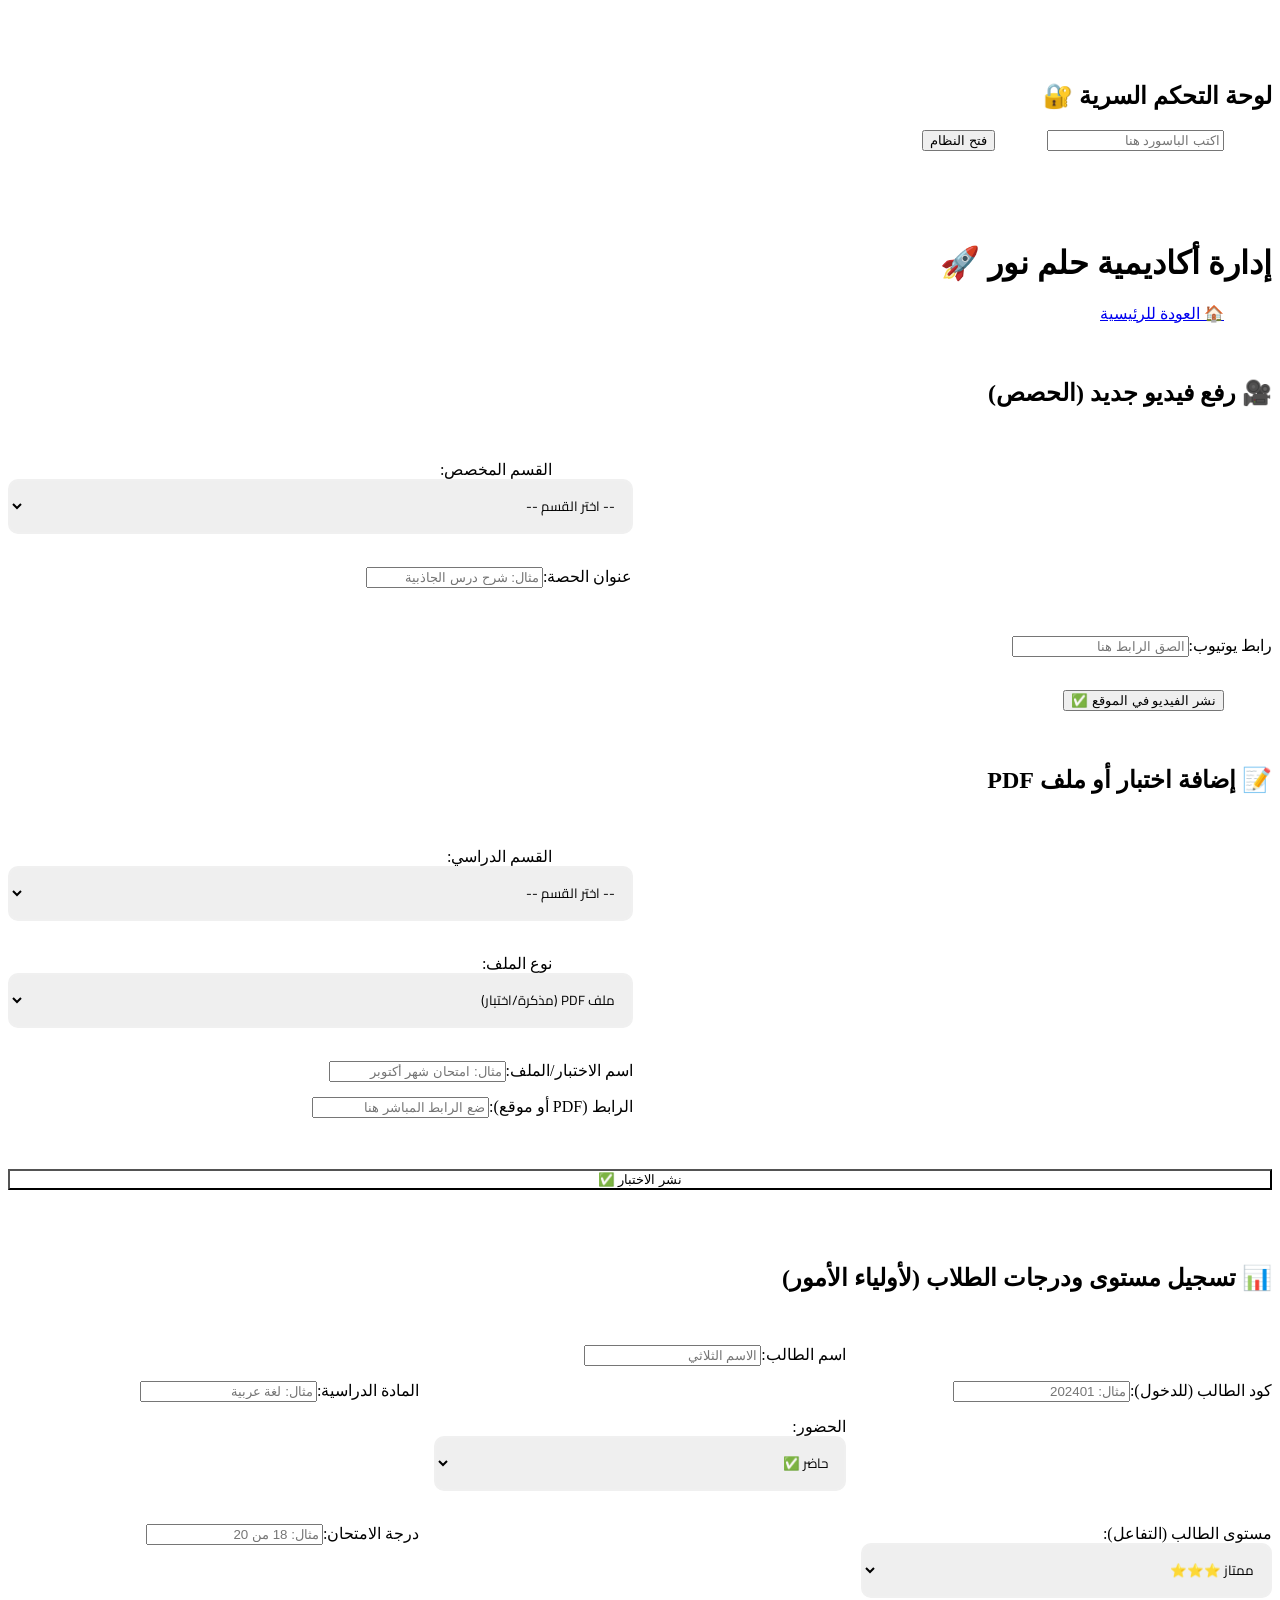
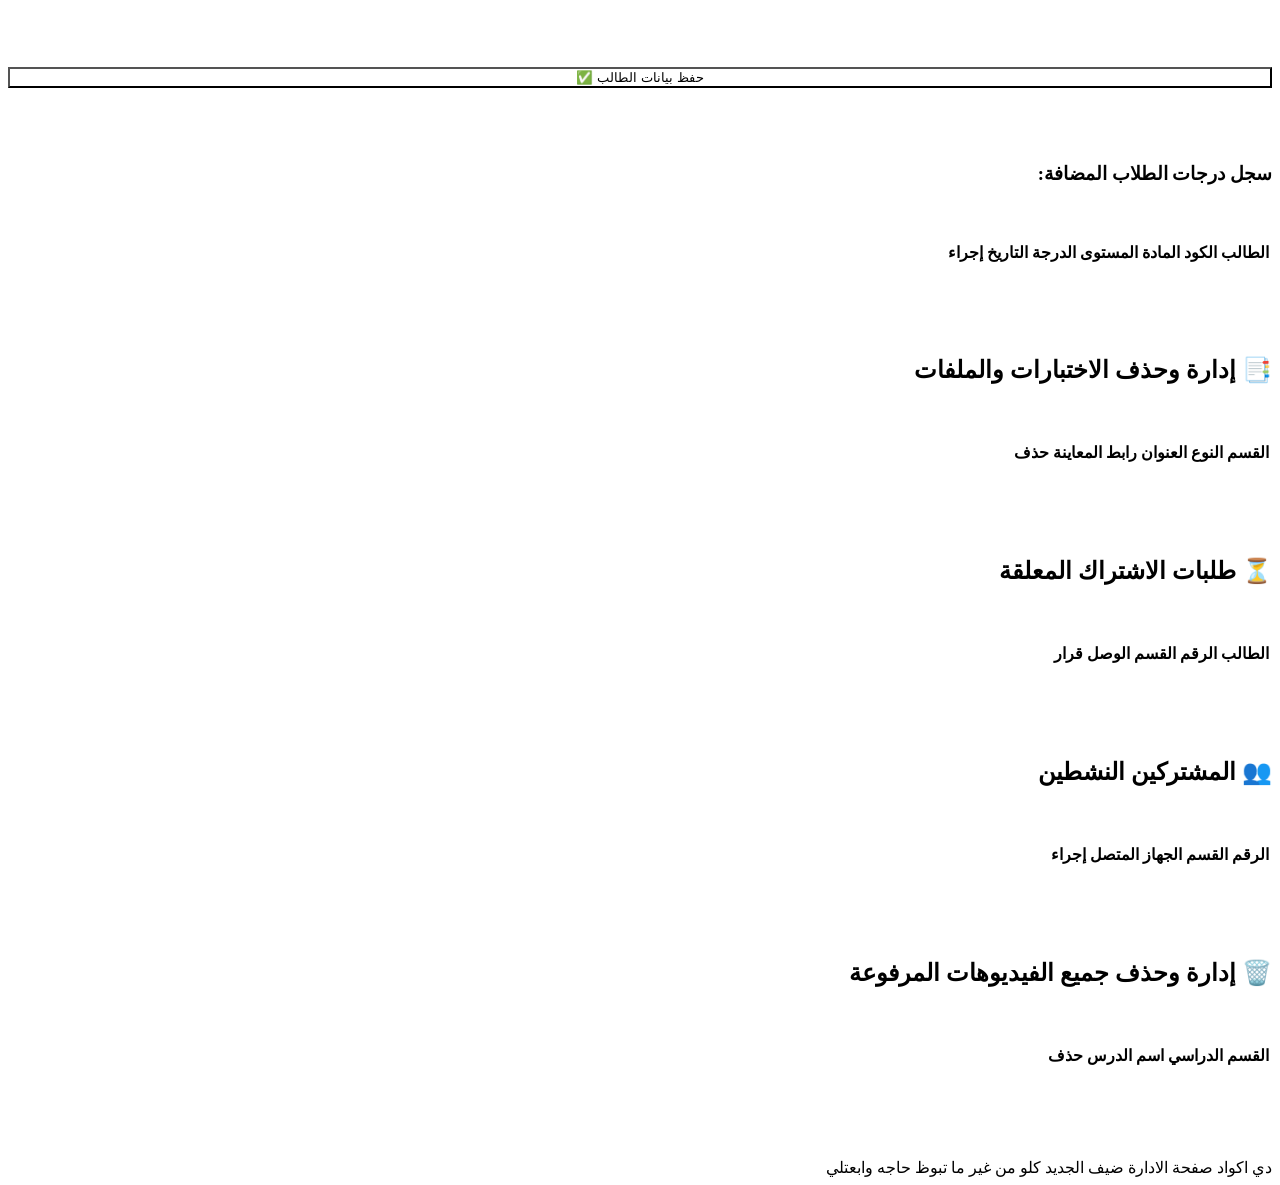
==== commit c9d8c6e3: "Add files via upload" ====
--- a/admin.html
+++ b/admin.html
@@ -1,220 +1,377 @@
 <!DOCTYPE html>
 <html lang="ar" dir="rtl">
 <head>
-    <script src="https://cdn.jsdelivr.net/npm/@supabase/supabase-js@2"></script>
-    <meta charset="UTF-8">
-    <meta name="viewport" content="width=device-width, initial-scale=1.0">
-    <title>لوحة تحكم المالك | أكاديمية حلم نور</title>
-    <link href="https://fonts.googleapis.com/css2?family=Cairo:wght@400;700&display=swap" rel="stylesheet">
-    <style>
-        :root { --main: #2c3e50; --danger: #e74c3c; --success: #27ae60; --accent: #3498db; --bg: #f0f2f5; --exam: #8e44ad; --parents: #f1c40f; --whatsapp: #25d366; }
-        body { background: var(--bg); font-family: 'Cairo', sans-serif; margin: 0; padding: 20px; direction: rtl; }
-        #loginOverlay { position: fixed; inset: 0; background: var(--main); z-index: 10000; display: flex; justify-content: center; align-items: center; }
-        .login-box { background: white; padding: 30px; border-radius: 15px; text-align: center; width: 320px; box-shadow: 0 10px 30px rgba(0,0,0,0.5); }
-        .login-box input { width: 100%; padding: 12px; margin: 20px 0; border: 2px solid #eee; border-radius: 10px; text-align: center; font-size: 18px; outline: none; }
-        .login-box button { width: 100%; background: var(--success); color: white; border: none; padding: 12px; border-radius: 10px; cursor: pointer; font-weight: bold; font-size: 18px; }
-        .container { max-width: 1100px; margin: auto; }
-        .admin-header { display: flex; justify-content: space-between; align-items: center; margin-bottom: 40px; background: white; padding: 15px 25px; border-radius: 15px; box-shadow: 0 4px 12px rgba(0,0,0,0.05); }
-        .card { background: white; padding: 25px; border-radius: 15px; margin-bottom: 30px; box-shadow: 0 4px 12px rgba(0,0,0,0.08); border: 1px solid #e1e4e8; }
-        h2 { color: var(--main); border-right: 5px solid var(--accent); padding-right: 15px; margin-top: 0; font-size: 22px; }
-        .table-wrapper { overflow-x: auto; margin-top: 15px; }
-        table { width: 100%; border-collapse: collapse; min-width: 600px; }
-        th, td { padding: 12px; border: 1px solid #eee; text-align: center; }
-        th { background: #f8f9fa; color: var(--main); }
-        input, select, textarea { padding: 12px; border: 2px solid #f0f0f0; border-radius: 10px; font-family: 'Cairo'; width: 100%; box-sizing: border-box; outline: none; }
-        .btn { border: none; padding: 10px 18px; border-radius: 8px; cursor: pointer; color: white; font-weight: bold; transition: 0.2s; font-family: 'Cairo'; }
-        .btn-add { background: var(--success); font-size: 18px; width: 100%; margin-top: 15px; }
-        .btn-del { background: var(--danger); }
-        .btn-view { background: var(--accent); }
-        #imgModal { display: none; position: fixed; inset: 0; background: rgba(0,0,0,0.9); z-index: 11000; justify-content: center; align-items: center; }
-        #imgModal img { max-width: 90%; max-height: 85%; border: 5px solid white; border-radius: 10px; }
-        .btn-home { text-decoration: none; color: var(--main); font-weight: bold; border: 1px solid #ddd; padding: 8px 15px; border-radius: 10px; transition: 0.3s; }
-        .btn-home:hover { background: #eee; }
-    </style>
+    <script src="https://cdn.jsdelivr.net/npm/@supabase/supabase-js@2"></script>
+    <meta charset="UTF-8">
+    <meta name="viewport" content="width=device-width, initial-scale=1.0">
+    <title>لوحة تحكم المالك | أكاديمية حلم نور</title>
+    <link href="https://fonts.googleapis.com/css2?family=Cairo:wght@400;700&display=swap" rel="stylesheet">
+    <style>
+        :root { --main: #2c3e50; --danger: #e74c3c; --success: #27ae60; --accent: #3498db; --bg: #f0f2f5; --exam: #8e44ad; --parents: #f1c40f; }
+        body { background: var(--bg); font-family: 'Cairo', sans-serif; margin: 0; padding: 20px; direction: rtl; }
+        #loginOverlay { position: fixed; inset: 0; background: var(--main); z-index: 10000; display: flex; justify-content: center; align-items: center; }
+        .login-box { background: white; padding: 30px; border-radius: 15px; text-align: center; width: 320px; box-shadow: 0 10px 30px rgba(0,0,0,0.5); }
+        .login-box input { width: 100%; padding: 12px; margin: 20px 0; border: 2px solid #eee; border-radius: 10px; text-align: center; font-size: 18px; outline: none; }
+        .login-box button { width: 100%; background: var(--success); color: white; border: none; padding: 12px; border-radius: 10px; cursor: pointer; font-weight: bold; font-size: 18px; }
+        .container { max-width: 1100px; margin: auto; }
+        .admin-header { display: flex; justify-content: space-between; align-items: center; margin-bottom: 40px; background: white; padding: 15px 25px; border-radius: 15px; box-shadow: 0 4px 12px rgba(0,0,0,0.05); }
+        .card { background: white; padding: 25px; border-radius: 15px; margin-bottom: 30px; box-shadow: 0 4px 12px rgba(0,0,0,0.08); border: 1px solid #e1e4e8; }
+        h2 { color: var(--main); border-right: 5px solid var(--accent); padding-right: 15px; margin-top: 0; font-size: 22px; }
+        .table-wrapper { overflow-x: auto; margin-top: 15px; }
+        table { width: 100%; border-collapse: collapse; min-width: 600px; }
+        th, td { padding: 12px; border: 1px solid #eee; text-align: center; }
+        th { background: #f8f9fa; color: var(--main); }
+        input, select { padding: 12px; border: 2px solid #f0f0f0; border-radius: 10px; font-family: 'Cairo'; width: 100%; box-sizing: border-box; outline: none; }
+        .btn { border: none; padding: 10px 18px; border-radius: 8px; cursor: pointer; color: white; font-weight: bold; transition: 0.2s; font-family: 'Cairo'; }
+        .btn-add { background: var(--success); font-size: 18px; width: 100%; margin-top: 15px; }
+        .btn-del { background: var(--danger); }
+        .btn-view { background: var(--accent); }
+        #imgModal { display: none; position: fixed; inset: 0; background: rgba(0,0,0,0.9); z-index: 11000; justify-content: center; align-items: center; }
+        #imgModal img { max-width: 90%; max-height: 85%; border: 5px solid white; border-radius: 10px; }
+        .btn-home { text-decoration: none; color: var(--main); font-weight: bold; border: 1px solid #ddd; padding: 8px 15px; border-radius: 10px; transition: 0.3s; }
+        .btn-home:hover { background: #eee; }
+    </style>
 </head>
 <body>
 
-    <div id="loginOverlay">
-        <div class="login-box">
-            <h2 style="border:none">لوحة التحكم السرية 🔐</h2>
-            <input type="password" id="passInput" placeholder="اكتب الباسورد هنا">
-            <button onclick="unlock()">فتح النظام</button>
-        </div>
-    </div>
-
-    <div class="container">
-        <div class="admin-header">
-            <h1>إدارة أكاديمية حلم نور 🚀</h1>
-            <a href="index.html" class="btn-home">🏠 العودة للرئيسية</a>
-        </div>
-
-        <div class="card">
-            <h2>🎥 رفع فيديو جديد (الحصص)</h2>
-            <div style="display: grid; grid-template-columns: 1fr 1fr; gap: 15px; margin-top: 15px;">
-                <div>
-                    <label>القسم المخصص:</label>
-                    <select id="catInput">
-                        <option disabled selected value="">-- اختر القسم --</option>
-                        <optgroup label="المرحلة الثانوية📌">
-                            <option value="1ث-اللغة العربية">1ث - اللغة العربية</option>
-                            <option value="1ث-الفيزياء">1ث - الفيزياء</option>
-                            <option value="1ث-الكيمياء">1ث - الكيمياء</option>
-                            <option value="1ث-الأحياء">1ث - الأحياء</option>
-                            <option value="1ث-الرياضيات">1ث - الرياضيات</option>
-                        </optgroup>
-                        <optgroup label="المرحلة الإعدادية📌">
-                            <option value="3ع-اللغة العربية">3ع - لغة عربية</option>
-                            <option value="3ع-علوم">3ع - علوم</option>
-                            <option value="3ع-رياضيات">3ع - رياضيات</option>
-                        </optgroup>
-                        <optgroup label="المرحلة الابتدائية📌">
-                            <option value="1ب-اللغة العربية">1ب - اللغة العربية</option>
-                            <option value="1ب-الرياضيات">1ب - الرياضيات</option>
-                            <option value="1ب-اللغة الإنجليزية">1ب - اللغة الإنجليزية</option>
-                        </optgroup>
-                    </select> 
-                </div>
-                <div><label>عنوان الحصة:</label><input type="text" id="lessonName" placeholder="مثال: شرح درس الجاذبية"></div>
-                <div style="grid-column: span 2;"><label>رابط يوتيوب:</label><input type="text" id="videoUrl" placeholder="الصق الرابط هنا"></div>
-            </div>
-            <button class="btn btn-add" onclick="saveVideo()">نشر الفيديو في الموقع ✅</button>
-        </div>
-
-        <div class="card" style="border-right: 8px solid var(--exam);">
-            <h2 style="border-right-color: var(--exam);">📝 إضافة اختبار أو ملف PDF</h2>
-            <div style="display: grid; grid-template-columns: 1fr 1fr; gap: 15px; margin-top: 15px;">
-                <div>
-                    <label>القسم الدراسي:</label>
-                    <select id="examCat">
-                        <option value="">-- اختر الصف والمادة 📚 --</option>
-                        <optgroup label="📘 الصف الأول الابتدائي">
-                            <option value="1ب-اللغة العربية">1ب - اللغة العربية</option>
-                            <option value="1ب-الرياضيات">1ب - الرياضيات</option>
-                            <option value="1ب-اللغة الإنجليزية">1ب - اللغة الإنجليزية</option>
-                        </optgroup>
-                        <optgroup label="📘 الصف الأول الإعدادي">
-                            <option value="1ع-اللغة العربية">1ع - اللغة العربية</option>
-                            <option value="1ع-الرياضيات">1ع - الرياضيات</option>
-                            <option value="1ع-العلوم">1ع - العلوم</option>
-                        </optgroup>
-                        <optgroup label="📘 الصف الأول الثانوي">
-                            <option value="1ث-اللغة العربية">1ث - اللغة العربية</option>
-                            <option value="1ث-الفيزياء">1ث - الفيزياء</option>
-                            <option value="1ث-الكيمياء">1ث - الكيمياء</option>
-                        </optgroup>
-                        <optgroup label="📕 الصف الثالث الثانوي">
-                            <option value="3ث-اللغة العربية">3ث - اللغة العربية</option>
-                            <option value="3ث-الأحياء">3ث - الأحياء</option>
-                            <option value="3ث-الكيمياء">3ث - الكيمياء</option>
-                        </optgroup>
-                    </select>
-                </div>
-                <div><label>نوع الملف:</label><select id="examType"><option value="pdf">ملف PDF</option><option value="link">رابط خارجي</option></select></div>
-                <div><label>اسم الملف:</label><input type="text" id="examTitle" placeholder="مثال: امتحان شهر أكتوبر"></div>
-                <div><label>الرابط:</label><input type="text" id="examUrl" placeholder="ضع الرابط هنا"></div>
-            </div>
-            <button class="btn btn-add" style="background:var(--exam); width:100%" onclick="addExam()">نشر الاختبار ✅</button>
-        </div>
-
-        <div class="card" style="border-right: 8px solid var(--parents);">
-            <h2 style="border-right-color: var(--parents);">📊 تسجيل مستوى ودرجات الطلاب</h2>
-            <div style="display: grid; grid-template-columns: 1fr 1fr 1fr; gap: 15px; margin-top: 15px;">
-                <div><label>اسم الطالب:</label><input type="text" id="progName" placeholder="الاسم الثلاثي"></div>
-                <div><label>كود الطالب:</label><input type="text" id="progCode" placeholder="202401"></div>
-                <div><label>المادة الدراسية:</label><input type="text" id="progSubject" placeholder="لغة عربية"></div>
-                <div><label>الحضور:</label><select id="progAttend"><option>حاضر ✅</option><option>غائب ❌</option><option>متأخر ⏳</option></select></div>
-                <div><label>مستوى الطالب:</label><select id="progInter"><option>ممتاز ⭐⭐⭐</option><option>جيد جداً ⭐⭐</option><option>جيد ⭐</option><option>يحتاج تحسين ⚠️</option></select></div>
-                <div><label>درجة الامتحان:</label><input type="text" id="progGrade" placeholder="18 من 20"></div>
-            </div>
-            <button class="btn btn-add" style="background:var(--parents); color:#000; width:100%" onclick="saveStudentProgress()">حفظ بيانات الطالب ✅</button>
-        </div>
-
-        <div class="card"><h3>سجل درجات الطلاب:</h3><div class="table-wrapper"><table><thead><tr><th>الطالب</th><th>الكود</th><th>المادة</th><th>المستوى</th><th>الدرجة</th><th>إجراء</th></tr></thead><tbody id="progressListBody"></tbody></table></div></div>
-        <div class="card"><h2>📑 إدارة الاختبارات</h2><div class="table-wrapper"><table><thead><tr><th>القسم</th><th>العنوان</th><th>رابط</th><th>حذف</th></tr></thead><tbody id="examListBody"></tbody></table></div></div>
-        <div class="card"><h2>🗑️ إدارة الفيديوهات</h2><div class="table-wrapper"><table><thead><tr><th>القسم</th><th>الدرس</th><th>حذف</th></tr></thead><tbody id="videoListBody"></tbody></table></div></div>
-        <div class="card"><h2>⏳ طلبات الاشتراك</h2><div class="table-wrapper"><table><thead><tr><th>الطالب</th><th>الرقم</th><th>القسم</th><th>الوصل</th><th>قرار</th></tr></thead><tbody id="requestBody"></tbody></table></div></div>
-    </div>
-
-    <div id="imgModal" onclick="this.style.display='none'"><img id="modalImg" src=""></div>
+    <div id="loginOverlay">
+        <div class="login-box">
+            <h2 style="border:none">لوحة التحكم السرية 🔐</h2>
+            <input type="password" id="passInput" placeholder="اكتب الباسورد هنا">
+            <button onclick="unlock()">فتح النظام</button>
+        </div>
+    </div>
+
+    <div class="container">
+        <div class="admin-header">
+            <h1>إدارة أكاديمية حلم نور 🚀</h1>
+            <a href="index.html" class="btn-home">🏠 العودة للرئيسية</a>
+        </div>
+
+        <div class="card">
+            <h2>🎥 رفع فيديو جديد (الحصص)</h2>
+            <div style="display: grid; grid-template-columns: 1fr 1fr; gap: 15px; margin-top: 15px;">
+                <div>
+                    <label>القسم المخصص:</label>
+                    <select id="catInput">
+                        <option disabled selected value="">-- اختر القسم --</option>
+                        <optgroup label="📘 الصف الأول الابتدائي"><option>1ب - اللغة العربية</option><option>1ب - الرياضيات</option><option>1ب - اللغة الإنجليزية</option></optgroup>
+                        <optgroup label="📗 الصف الثاني الابتدائي"><option>2ب - اللغة العربية</option><option>2ب - الرياضيات</option><option>2ب - اللغة الإنجليزية</option></optgroup>
+                        <optgroup label="📙 الصف الثالث الابتدائي"><option>3ب - اللغة العربية</option><option>3ب - الرياضيات</option><option>3ب - اللغة الإنجليزية</option><option>3ب - الدراسات الاجتماعية</option><option>3ب - العلوم</option></optgroup>
+                        <optgroup label="📕 الصف الرابع الابتدائي"><option>4ب - اللغة العربية</option><option>4ب - الرياضيات</option><option>4ب - اللغة الإنجليزية</option><option>4ب - العلوم</option><option>4ب - الدراسات الاجتماعية</option></optgroup>
+                        <optgroup label="📒 الصف الخامس الابتدائي"><option>5ب - اللغة العربية</option><option>5ب - الرياضيات</option><option>5ب - اللغة الإنجليزية</option><option>5ب - العلوم</option><option>5ب - الدراسات الاجتماعية</option></optgroup>
+                        <optgroup label="📓 الصف السادس الابتدائي"><option>6ب - اللغة العربية</option><option>6ب - الرياضيات</option><option>6ب - اللغة الإنجليزية</option><option>6ب - العلوم</option><option>6ب - الدراسات الاجتماعية</option></optgroup>
+                        <optgroup label="📚 الصف الأول الإعدادي"><option>1ع - العلوم</option><option>1ع - الرياضيات</option><option>1ع - الدراسات الاجتماعية</option><option>1ع - اللغة الإنجليزية</option><option>1ع - اللغة العربية</option></optgroup>
+                        <optgroup label="📚 الصف الثاني الإعدادي"><option>2ع - لغة عربية</option><option>2ع - لغة إنجليزية</option><option>2ع - دراسات اجتماعية</option><option>2ع - رياضيات</option><option>2ع - علوم</option></optgroup>
+                        <optgroup label="📚 الصف الثالث الإعدادي"><option>3ع - علوم</option><option>3ع - دراسات</option><option>3ع - رياضيات</option><option>3ع - لغة عربية</option><option>3ع - لغة إنجليزية</option></optgroup>
+                        <optgroup label="📘 الصف الأول الثانوي"><option>1ث - اللغة العربية</option><option>1ث - لغة أجنبية أولى</option><option>1ث - لغة أجنبية ثانية</option><option>1ث - الرياضيات</option><option>1ث - الفيزياء</option><option>1ث - الكيمياء</option><option>1ث - الأحياء</option><option>1ث - التاريخ</option><option>1ث - الجغرافيا</option><option>1ث - الفلسفة والمنطق</option></optgroup>
+                        <optgroup label="📗 الصف الثاني الثانوي"><option>2ث - اللغة العربية</option><option>2ث - لغة أجنبية أولى</option><option>2ث - لغة أجنبية ثانية</option><option>2ث علمي - الرياضيات</option><option>2ث علمي - الفيزياء</option><option>2ث علمي - الكيمياء</option><option>2ث علمي - الأحياء</option><option>2ث أدبي - التاريخ</option><option>2ث أدبي - الجغرافيا</option><option>2ث أدبي - علم النفس</option><option>2ث أدبي - الفلسفة</option></optgroup>
+                        <optgroup label="📕 الصف الثالث الثانوي"><option>3ث - اللغة العربية</option><option>3ث - لغة أجنبية أولى</option><option>3ث علوم - الأحياء</option><option>3ث علوم - الكيمياء</option><option>3ث علوم - الفيزياء</option><option>3ث رياضة - الرياضيات</option><option>3ث رياضة - الفيزياء</option><option>3ث رياضة - الكيمياء</option><option>3ث أدبي - التاريخ</option><option>3ث أدبي - الجغرافيا</option><option>3ث أدبي - علم النفس والاجتماع</option><option>3ث أدبي - الفلسفة والمنطق</option></optgroup>
+                        <optgroup label="💻 كورسات تعليمية"><option>كورس تأسيس اللغة الأنجليزية</option><option>كورس المهارات الناعمة</option><option>كورس اللغة الفرنسية</option><option>كورس البرمجة</option><option>كورس استخدام كانفا</option></optgroup>
+                        <optgroup label="🏗️ قسم التأسيس"><option>تأسيس قواعد نحوية</option><option>تأسيس الكيمياء للثانوية العامة</option><option>تأسيس لغة إنجليزية</option></optgroup>
+                    </select> 
+                </div>
+                <div><label>عنوان الحصة:</label><input type="text" id="lessonName" placeholder="مثال: شرح درس الجاذبية"></div>
+                <div style="grid-column: span 2;"><label>رابط يوتيوب:</label><input type="text" id="videoUrl" placeholder="الصق الرابط هنا"></div>
+            </div>
+            <button class="btn btn-add" onclick="saveVideo()">نشر الفيديو في الموقع ✅</button>
+        </div>
+
+        <div class="card" style="border-right: 8px solid var(--exam);">
+            <h2 style="border-right-color: var(--exam);">📝 إضافة اختبار أو ملف PDF</h2>
+            <div style="display: grid; grid-template-columns: 1fr 1fr; gap: 15px; margin-top: 15px;">
+                <div>
+                    <label>القسم الدراسي:</label>
+                    <select id="examCat">
+                        <option value="">-- اختر القسم --</option>
+                        <optgroup label="📘 الابتدائي (1-6)"><option>1ب</option><option>2ب</option><option>3ب</option><option>4ب</option><option>5ب</option><option>6ب</option></optgroup>
+                        <optgroup label="📚 الإعدادي (1-3)"><option>1ع</option><option>2ع</option><option>3ع</option></optgroup>
+                        <optgroup label="🎓 الثانوي (1-3)"><option>1ث</option><option>2ث</option><option>3ث</option></optgroup>
+                    </select>
+                </div>
+                <div>
+                    <label>نوع الملف:</label>
+                    <select id="examType">
+                        <option value="pdf">ملف PDF (مذكرة/اختبار)</option>
+                        <option value="link">رابط موقع خارجي (Google Forms)</option>
+                    </select>
+                </div>
+                <div><label>اسم الاختبار/الملف:</label><input type="text" id="examTitle" placeholder="مثال: امتحان شهر أكتوبر"></div>
+                <div><label>الرابط (PDF أو موقع):</label><input type="text" id="examUrl" placeholder="ضع الرابط المباشر هنا"></div>
+            </div>
+            <button class="btn btn-add" style="background:var(--exam); width:100%" onclick="addExam()">نشر الاختبار ✅</button>
+        </div>
+
+        <div class="card" style="border-right: 8px solid var(--parents);">
+            <h2 style="border-right-color: var(--parents);">📊 تسجيل مستوى ودرجات الطلاب (لأولياء الأمور)</h2>
+            <div style="display: grid; grid-template-columns: 1fr 1fr 1fr; gap: 15px; margin-top: 15px;">
+                <div><label>اسم الطالب:</label><input type="text" id="progName" placeholder="الاسم الثلاثي"></div>
+                <div><label>كود الطالب (للدخول):</label><input type="text" id="progCode" placeholder="مثال: 202401"></div>
+                <div><label>المادة الدراسية:</label><input type="text" id="progSubject" placeholder="مثال: لغة عربية"></div>
+                <div><label>الحضور:</label>
+                    <select id="progAttend">
+                        <option>حاضر ✅</option>
+                        <option>غائب ❌</option>
+                        <option>متأخر ⏳</option>
+                    </select>
+                </div>
+                <div><label>مستوى الطالب (التفاعل):</label>
+                    <select id="progInter">
+                        <option value="ممتاز ⭐⭐⭐">ممتاز ⭐⭐⭐</option>
+                        <option value="جيد جداً ⭐⭐">جيد جداً ⭐⭐</option>
+                        <option value="جيد ⭐">جيد ⭐</option>
+                        <option value="يحتاج تحسين ⚠️">يحتاج تحسين ⚠️</option>
+                    </select>
+                </div>
+                <div><label>درجة الامتحان:</label><input type="text" id="progGrade" placeholder="مثال: 18 من 20"></div>
+            </div>
+            <button class="btn btn-add" style="background:var(--parents); color:#000; width:100%" onclick="saveStudentProgress()">حفظ بيانات الطالب ✅</button>
+
+            <div class="table-wrapper" style="margin-top:20px;">
+                <h3>سجل درجات الطلاب المضافة:</h3>
+                <table>
+                    <thead>
+                        <tr>
+                            <th>الطالب</th>
+                            <th>الكود</th>
+                            <th>المادة</th> 
+                            <th>المستوى</th>
+                            <th>الدرجة</th>
+                            <th>التاريخ</th>
+                            <th>إجراء</th>
+                        </tr>
+                    </thead>
+                    <tbody id="progressListBody"></tbody>
+                </table>
+            </div>
+        </div>
+
+        <div class="card" style="border-top: 4px solid var(--exam);">
+            <h2>📑 إدارة وحذف الاختبارات والملفات</h2>
+            <div class="table-wrapper">
+                <table>
+                    <thead><tr><th>القسم</th><th>النوع</th><th>العنوان</th><th>رابط المعاينة</th><th>حذف</th></tr></thead>
+                    <tbody id="examListBody"></tbody>
+                </table>
+            </div>
+        </div>
+
+        <div class="card">
+            <h2>⏳ طلبات الاشتراك المعلقة</h2>
+            <div class="table-wrapper">
+                <table>
+                    <thead><tr><th>الطالب</th><th>الرقم</th><th>القسم</th><th>الوصل</th><th>قرار</th></tr></thead>
+                    <tbody id="requestBody"></tbody>
+                </table>
+            </div>
+        </div>
+
+        <div class="card">
+            <h2>👥 المشتركين النشطين</h2>
+            <div class="table-wrapper">
+                <table>
+                    <thead><tr><th>الرقم</th><th>القسم</th><th>الجهاز المتصل</th><th>إجراء</th></tr></thead>
+                    <tbody id="userListBody"></tbody>
+                </table>
+            </div>
+        </div>
+
+        <div class="card">
+            <h2>🗑️ إدارة وحذف جميع الفيديوهات المرفوعة</h2>
+            <div class="table-wrapper">
+                <table>
+                    <thead><tr><th>القسم الدراسي</th><th>اسم الدرس</th><th>حذف</th></tr></thead>
+                    <tbody id="videoListBody"></tbody>
+                </table>
+            </div>
+        </div>
+    </div>
+
+    <div id="imgModal" onclick="this.style.display='none'"><img id="modalImg" src=""></div>
 
 <script>
-    const ADMIN_PASS = "12123";
-    const SUPABASE_URL = 'https://viutmpktcgceyofuxmus.supabase.co'; 
-    const SUPABASE_KEY = 'sb_publishable_QoIPp4IFBEdES90fNOqbKg_6kIF0GeO';
-    const supabaseClient = supabase.createClient(SUPABASE_URL, SUPABASE_KEY);
-
-    function unlock() {
-        if(document.getElementById('passInput').value === ADMIN_PASS) {
-            document.getElementById('loginOverlay').style.display = 'none';
-            renderAll();
-        } else { alert("الباسورد غير صحيح!"); }
-    }
-
-    async function renderAll() {
-        renderRequests(); renderVideos(); renderExams(); renderProgress();
-    }
-
-    async function saveVideo() {
-        let cat = document.getElementById('catInput').value;
-        const name = document.getElementById('lessonName').value.trim();
-        const videoId = cleanYoutubeUrl(document.getElementById('videoUrl').value);
-        if(!videoId || !cat || !name) return alert("بيانات ناقصة");
-        
-        // تنظيف القسم من أي مسافات زائدة حول الشرطة
-        cat = cat.replace(/\s*-\s*/, "-").trim();
-
-        const { error } = await supabaseClient.from('lessons').insert([{ category: cat, title: name, url: videoId }]);
-        if(!error) { alert("✅ تم النشر"); renderVideos(); }
-    }
-
-    function cleanYoutubeUrl(url) {
-        const regExp = /^.*((youtu.be\/)|(v\/)|(\/u\/\w\/)|(embed\/)|(watch\?))\??v?=?([^#&?]*).*/;
-        const match = url.match(regExp);
-        return (match && match[7].length === 11) ? match[7] : null;
-    }
-
-    async function addExam() {
-        let cat = document.getElementById('examCat').value;
-        const title = document.getElementById('examTitle').value.trim();
-        const url = document.getElementById('examUrl').value.trim();
-        const type = document.getElementById('examType').value;
-        if(!cat || !title || !url) return alert("البيانات ناقصة");
-
-        // تنظيف القسم لضمان المطابقة
-        cat = cat.replace(/\s*-\s*/, "-").trim();
-
-        const { error } = await supabaseClient.from('exams_data').insert([{ category: cat, type: type, title: title, url: url }]);
-        if(!error) { alert("✅ تم نشر الاختبار"); renderExams(); }
-    }
-
-    async function renderExams() {
-        const eBody = document.getElementById('examListBody');
-        let { data } = await supabaseClient.from('exams_data').select('*').order('id', { ascending: false });
-        eBody.innerHTML = data?.map(ex => `<tr><td>${ex.category}</td><td>${ex.title}</td><td><a href="${ex.url}" target="_blank">فتح</a></td><td><button class="btn btn-del" onclick="deleteExam(${ex.id})">حذف</button></td></tr>`).join('') || "";
-    }
-
-    async function renderVideos() {
-        const vBody = document.getElementById('videoListBody');
-        let { data } = await supabaseClient.from('lessons').select('*').order('id', { ascending: false });
-        vBody.innerHTML = data?.map(v => `<tr><td>${v.category}</td><td>${v.title}</td><td><button class="btn btn-del" onclick="deleteVideo(${v.id})">حذف</button></td></tr>`).join('') || "";
-    }
-
-    async function renderRequests() {
-        const rBody = document.getElementById('requestBody');
-        let { data } = await supabaseClient.from('course_requests').select('*').order('id', { ascending: false });
-        rBody.innerHTML = data?.map(r => `<tr><td>${r.name}</td><td>${r.phone}</td><td>${r.category}</td><td><button class="btn btn-view" onclick="showImg('${r.screen}')">عرض</button></td><td><button class="btn" style="background:var(--success)" onclick="approveUser('${r.id}','${r.phone}','${r.category}')">قبول</button></td></tr>`).join('') || "";
-    }
-
-    async function renderProgress() {
-        const pBody = document.getElementById('progressListBody');
-        let { data } = await supabaseClient.from('student_progress').select('*').order('id', { ascending: false });
-        pBody.innerHTML = data?.map(p => `<tr><td>${p.student_name}</td><td>${p.student_code}</td><td>${p.subject_name}</td><td>${p.student_level}</td><td>${p.exam_grade}</td><td><button class="btn btn-del" onclick="deleteProgress(${p.id})">حذف</button></td></tr>`).join('') || "";
-    }
-
-    async function deleteVideo(id) { if(confirm('حذف؟')) { await supabaseClient.from('lessons').delete().eq('id', id); renderVideos(); } }
-    async function deleteExam(id) { if(confirm('حذف؟')) { await supabaseClient.from('exams_data').delete().eq('id', id); renderExams(); } }
-    async function deleteProgress(id) { if(confirm('حذف؟')) { await supabaseClient.from('student_progress').delete().eq('id', id); renderProgress(); } }
-    function showImg(src) { document.getElementById('modalImg').src = src; document.getElementById('imgModal').style.display = 'flex'; }
+    const ADMIN_PASS = "12123";
+    const SUPABASE_URL = 'https://viutmpktcgceyofuxmus.supabase.co'; 
+    const SUPABASE_KEY = 'sb_publishable_QoIPp4IFBEdES90fNOqbKg_6kIF0GeO';
+    const supabaseClient = supabase.createClient(SUPABASE_URL, SUPABASE_KEY);
+
+    function unlock() {
+        if(document.getElementById('passInput').value === ADMIN_PASS) {
+            document.getElementById('loginOverlay').style.display = 'none';
+            renderAll();
+        } else { 
+            alert("الباسورد غير صحيح!"); 
+        }
+    }
+
+    async function renderAll() {
+        renderRequests();
+        renderActiveUsers();
+        renderVideos(); 
+        renderExams();
+        renderProgress();
+    }
+
+    // --- تحديث وظائف متابعة الطلاب ---
+    async function saveStudentProgress() {
+        const name = document.getElementById('progName').value;
+        const code = document.getElementById('progCode').value;
+        const subject = document.getElementById('progSubject').value;
+        const attend = document.getElementById('progAttend').value;
+        const inter = document.getElementById('progInter').value; // دي القيمة المختارة (ممتاز، جيد..)
+        const grade = document.getElementById('progGrade').value;
+
+        if(!name || !code || !subject) return alert("يرجى كتابة الاسم والكود والمادة");
+
+        // تعديل الإرسال ليشمل عمود student_level
+        const { error } = await supabaseClient.from('student_progress').insert([{
+            student_name: name,
+            student_code: code,
+            subject_name: subject,
+            attendance: attend,
+            interaction: inter, // إرسالها لعمود التفاعل
+            student_level: inter, // إرسال نفس القيمة لعمود المستوى عشان تظهر لولي الأمر
+            exam_grade: grade
+        }]);
+
+        if(!error) {
+            alert("تم حفظ بيانات الطالب بنجاح ✅");
+            document.getElementById('progName').value = "";
+            document.getElementById('progCode').value = "";
+            document.getElementById('progSubject').value = "";
+            document.getElementById('progGrade').value = "";
+            renderProgress();
+        } else {
+            console.error(error);
+            alert("حدث خطأ: تأكد من وجود عمود student_level في جدول سوبابيز");
+        }
+    }
+
+    async function renderProgress() {
+        const pBody = document.getElementById('progressListBody');
+        let { data: list } = await supabaseClient.from('student_progress').select('*').order('id', { ascending: false });
+        
+        pBody.innerHTML = list?.map(p => `
+            <tr>
+                <td>${p.student_name}</td>
+                <td><b>${p.student_code}</b></td>
+                <td style="color:var(--accent); font-weight:bold;">${p.subject_name || 'غير محدد'}</td> 
+                <td style="color:var(--success); font-weight:bold;">${p.student_level || p.interaction || 'غير محدد'}</td>
+                <td style="color:var(--danger); font-weight:bold;">${p.exam_grade}</td>
+                <td>${new Date(p.created_at).toLocaleDateString('ar-EG')}</td>
+                <td><button class="btn btn-del" style="padding:5px 10px;" onclick="deleteProgress(${p.id})">🗑️ حذف</button></td>
+            </tr>
+        `).join('') || "<tr><td colspan='7'>لا توجد سجلات حالياً</td></tr>";
+    }
+
+    async function deleteProgress(id) {
+        if(confirm('هل تريد حذف سجل درجات هذا الطالب؟')) {
+            await supabaseClient.from('student_progress').delete().eq('id', id);
+            renderProgress();
+        }
+    }
+
+    // باقي الدوال كما هي...
+    function cleanYoutubeUrl(url) {
+        if (!url) return null;
+        url = url.trim();
+        const regExp = /^.*((youtu.be\/)|(v\/)|(\/u\/\w\/)|(embed\/)|(watch\?))\??v?=?([^#&?]*).*/;
+        const match = url.match(regExp);
+        if (match && match[7].length === 11) return match[7];
+        if (url.includes('shorts/')) {
+            const parts = url.split('shorts/');
+            if(parts[1]) {
+                const id = parts[1].split(/[?&]/)[0];
+                if(id.length === 11) return id;
+            }
+        }
+        return url.length === 11 ? url : null;
+    }
+
+    async function saveVideo() {
+        const cat = document.getElementById('catInput').value;
+        const name = document.getElementById('lessonName').value.trim();
+        const rawUrl = document.getElementById('videoUrl').value.trim();
+        if(!cat || !name || !rawUrl) return alert("يرجى إكمال كافة بيانات الفيديو");
+        const videoId = cleanYoutubeUrl(rawUrl);
+        if(!videoId) return alert("⚠️ رابط اليوتيوب غير صحيح!");
+        const { error } = await supabaseClient.from('lessons').insert([{ category: cat, title: name, url: videoId }]);
+        if(!error) { 
+            alert("✅ تم نشر فيديو الحصة بنجاح!"); 
+            document.getElementById('lessonName').value = "";
+            document.getElementById('videoUrl').value = "";
+            renderVideos(); 
+        }
+    }
+
+    async function renderVideos() {
+        const vBody = document.getElementById('videoListBody');
+        let { data } = await supabaseClient.from('lessons').select('*').order('id', { ascending: false });
+        vBody.innerHTML = data?.map(v => `<tr><td>${v.category}</td><td>${v.title}</td><td><button class="btn btn-del" onclick="deleteVideo(${v.id})">حذف 🗑️</button></td></tr>`).join('') || "";
+    }
+
+    async function deleteVideo(id) {
+        if(confirm('حذف هذا الفيديو؟')) { await supabaseClient.from('lessons').delete().eq('id', id); renderVideos(); }
+    }
+
+    async function addExam() {
+        const cat = document.getElementById('examCat').value;
+        const type = document.getElementById('examType').value;
+        const title = document.getElementById('examTitle').value.trim();
+        const url = document.getElementById('examUrl').value.trim();
+        if(!cat || !title || !url) return alert("يرجى إكمال بيانات الاختبار");
+        const { error } = await supabaseClient.from('exams_data').insert([{ category: cat, type: type, title: title, url: url }]);
+        if(!error) { alert("✅ تم نشر الاختبار!"); renderExams(); }
+    }
+
+    async function renderExams() {
+        const eBody = document.getElementById('examListBody');
+        let { data } = await supabaseClient.from('exams_data').select('*').order('id', { ascending: false });
+        eBody.innerHTML = data?.map(ex => `<tr><td>${ex.category}</td><td>${ex.type}</td><td>${ex.title}</td><td><a href="${ex.url}" target="_blank">معاينة</a></td><td><button class="btn btn-del" onclick="deleteExam(${ex.id})">حذف 🗑️</button></td></tr>`).join('') || "";
+    }
+
+    async function deleteExam(id) {
+        if(confirm('حذف الملف؟')) { await supabaseClient.from('exams_data').delete().eq('id', id); renderExams(); }
+    }
+
+    async function renderRequests() {
+        const rBody = document.getElementById('requestBody');
+        let { data: reqs } = await supabaseClient.from('course_requests').select('*').order('id', { ascending: false });
+        rBody.innerHTML = reqs?.map(r => `<tr><td>${r.name}</td><td>${r.phone}</td><td>${r.category}</td><td><button class="btn btn-view" onclick="showImg('${r.screen}')">👁️ عرض</button></td><td><button class="btn" style="background:var(--success)" onclick="approveUser('${r.id}','${r.phone}','${r.category}')">قبول ✅</button><button class="btn btn-del" onclick="rejectUser('${r.id}')">رفض ❌</button></td></tr>`).join('') || "";
+    }
+
+    async function approveUser(id, phone, category) {
+        await supabaseClient.from('user_subscriptions').insert([{ phone: String(phone), category: category }]);
+        await supabaseClient.from('course_requests').delete().eq('id', id);
+        alert("✅ تم التفعيل");
+        renderAll();
+    }
+
+    async function rejectUser(id) {
+        if(confirm('حذف الطلب؟')) { await supabaseClient.from('course_requests').delete().eq('id', id); renderRequests(); }
+    }
+
+    async function renderActiveUsers() {
+        const uBody = document.getElementById('userListBody');
+        let { data: subs } = await supabaseClient.from('user_subscriptions').select('*').order('id', { ascending: false });
+        uBody.innerHTML = subs?.map(s => `<tr><td>${s.phone}</td><td>${s.category}</td><td>${s.device_name || 'لم يدخل بعد'}</td><td><button class="btn" style="background:#f39c12; font-size:12px;" onclick="resetDevice(${s.id},'${s.phone}')">تصفير 🔄</button><button class="btn btn-del" style="font-size:12px;" onclick="kickUser(${s.id})">حذف 🗑️</button></td></tr>`).join('') || "";
+    }
+
+    async function resetDevice(id, phone) {
+        if(confirm(`تصفير جهاز ${phone}؟`)) {
+            await supabaseClient.from('user_subscriptions').update({ device_id: null, device_name: null }).eq('id', id);
+            renderActiveUsers();
+        }
+    }
+
+    async function kickUser(id) {
+        if(confirm('حذف المشترك؟')) { await supabaseClient.from('user_subscriptions').delete().eq('id', id); renderActiveUsers(); }
+    }
+
+    function showImg(src) { 
+        document.getElementById('modalImg').src = src; 
+        document.getElementById('imgModal').style.display = 'flex'; 
+    }
 </script>
 </body>
-</html>+</html>          دي اكواد صفحة الادارة ضيف الجديد كلو من غير ما تبوظ حاجه وابعتلي
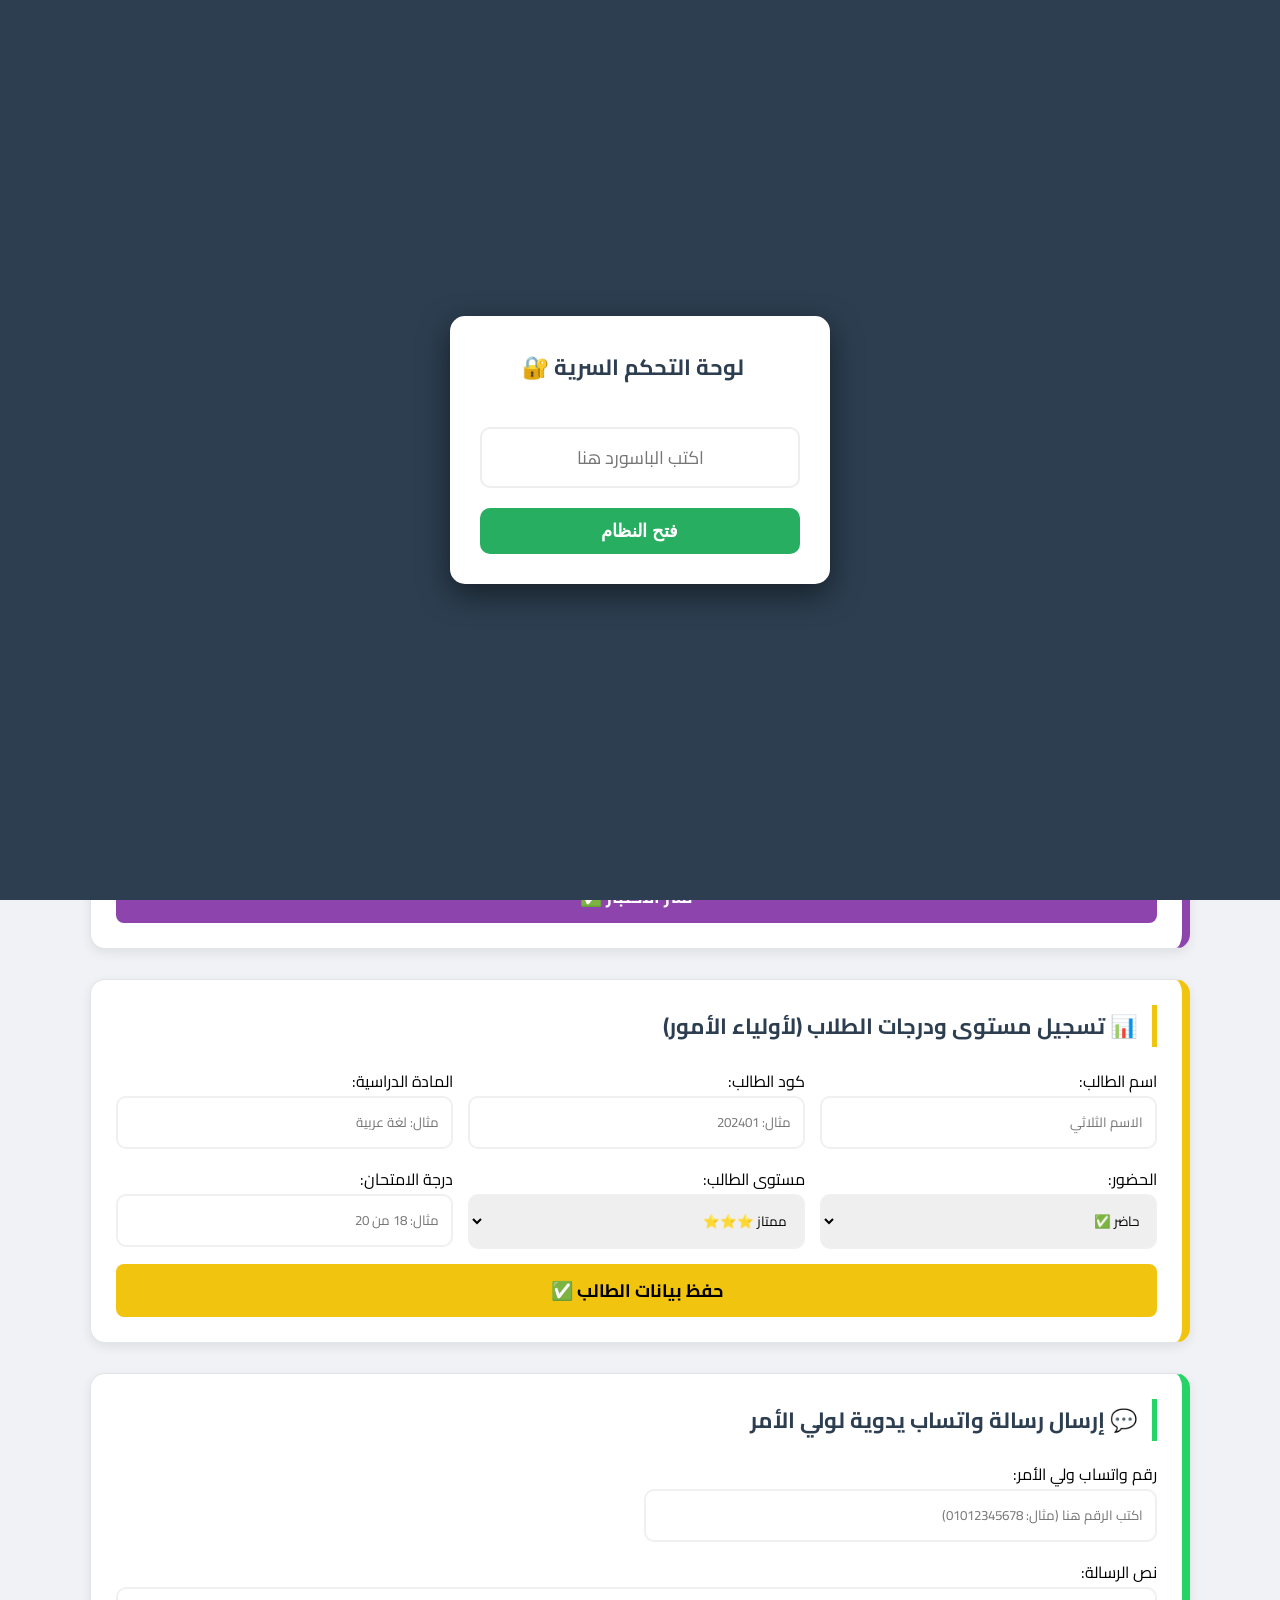
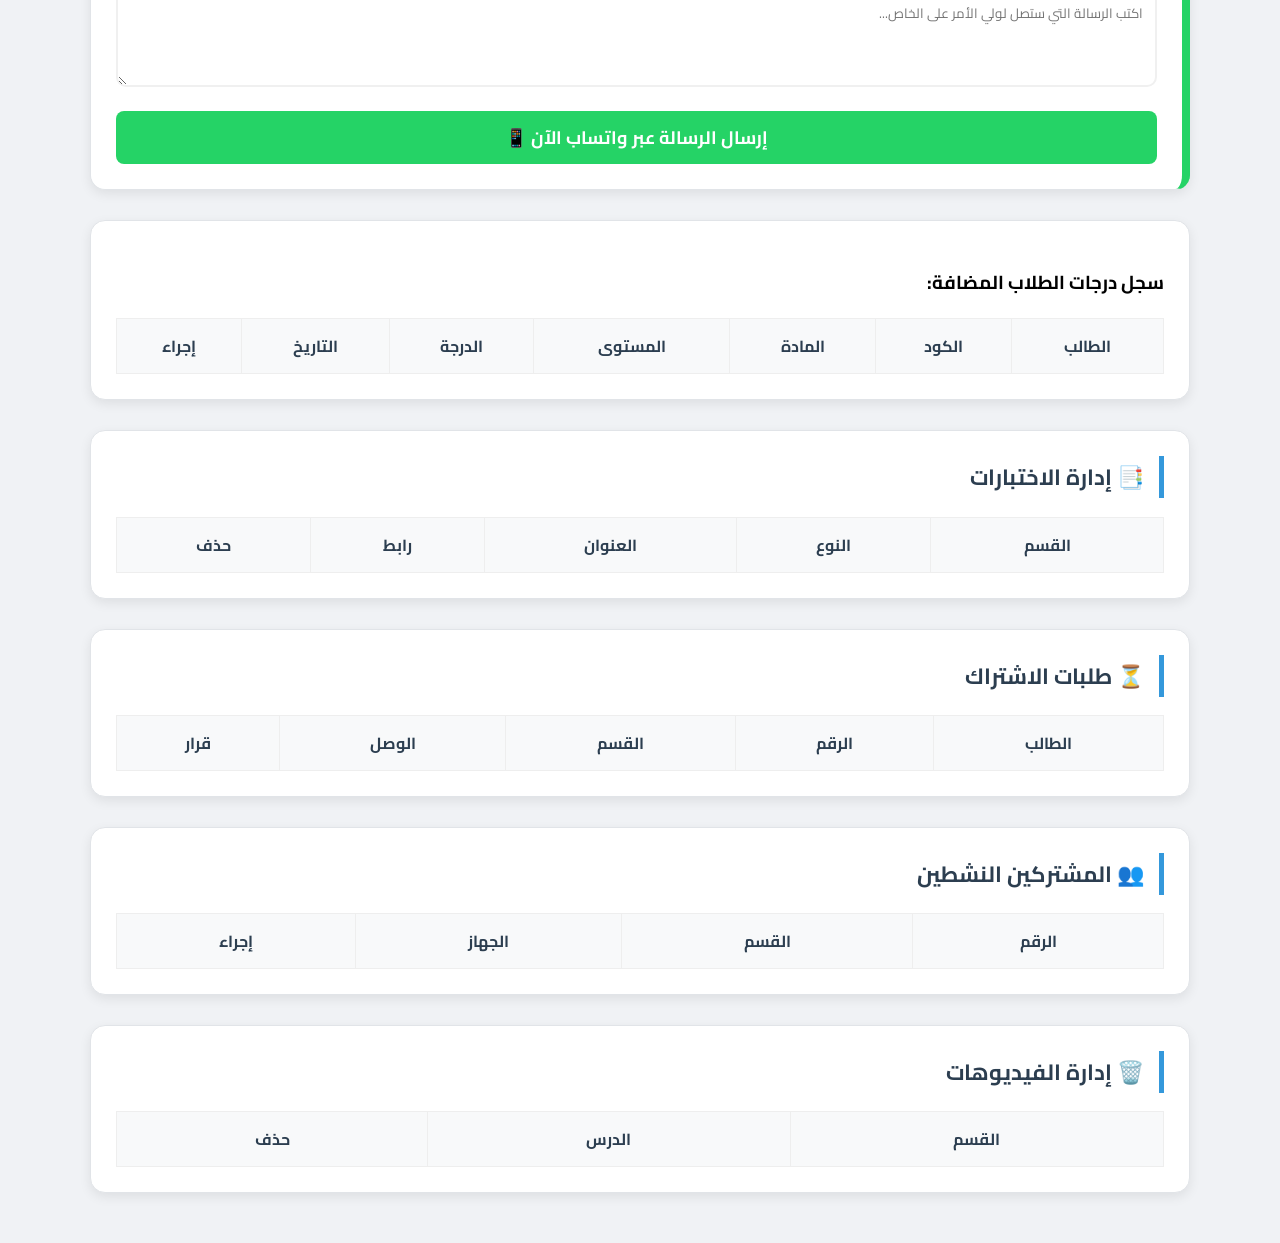
==== commit 044afe27: "Add files via upload" ====
--- a/admin.html
+++ b/admin.html
@@ -1,377 +1,264 @@
 <!DOCTYPE html>
 <html lang="ar" dir="rtl">
 <head>
-    <script src="https://cdn.jsdelivr.net/npm/@supabase/supabase-js@2"></script>
-    <meta charset="UTF-8">
-    <meta name="viewport" content="width=device-width, initial-scale=1.0">
-    <title>لوحة تحكم المالك | أكاديمية حلم نور</title>
-    <link href="https://fonts.googleapis.com/css2?family=Cairo:wght@400;700&display=swap" rel="stylesheet">
-    <style>
-        :root { --main: #2c3e50; --danger: #e74c3c; --success: #27ae60; --accent: #3498db; --bg: #f0f2f5; --exam: #8e44ad; --parents: #f1c40f; }
-        body { background: var(--bg); font-family: 'Cairo', sans-serif; margin: 0; padding: 20px; direction: rtl; }
-        #loginOverlay { position: fixed; inset: 0; background: var(--main); z-index: 10000; display: flex; justify-content: center; align-items: center; }
-        .login-box { background: white; padding: 30px; border-radius: 15px; text-align: center; width: 320px; box-shadow: 0 10px 30px rgba(0,0,0,0.5); }
-        .login-box input { width: 100%; padding: 12px; margin: 20px 0; border: 2px solid #eee; border-radius: 10px; text-align: center; font-size: 18px; outline: none; }
-        .login-box button { width: 100%; background: var(--success); color: white; border: none; padding: 12px; border-radius: 10px; cursor: pointer; font-weight: bold; font-size: 18px; }
-        .container { max-width: 1100px; margin: auto; }
-        .admin-header { display: flex; justify-content: space-between; align-items: center; margin-bottom: 40px; background: white; padding: 15px 25px; border-radius: 15px; box-shadow: 0 4px 12px rgba(0,0,0,0.05); }
-        .card { background: white; padding: 25px; border-radius: 15px; margin-bottom: 30px; box-shadow: 0 4px 12px rgba(0,0,0,0.08); border: 1px solid #e1e4e8; }
-        h2 { color: var(--main); border-right: 5px solid var(--accent); padding-right: 15px; margin-top: 0; font-size: 22px; }
-        .table-wrapper { overflow-x: auto; margin-top: 15px; }
-        table { width: 100%; border-collapse: collapse; min-width: 600px; }
-        th, td { padding: 12px; border: 1px solid #eee; text-align: center; }
-        th { background: #f8f9fa; color: var(--main); }
-        input, select { padding: 12px; border: 2px solid #f0f0f0; border-radius: 10px; font-family: 'Cairo'; width: 100%; box-sizing: border-box; outline: none; }
-        .btn { border: none; padding: 10px 18px; border-radius: 8px; cursor: pointer; color: white; font-weight: bold; transition: 0.2s; font-family: 'Cairo'; }
-        .btn-add { background: var(--success); font-size: 18px; width: 100%; margin-top: 15px; }
-        .btn-del { background: var(--danger); }
-        .btn-view { background: var(--accent); }
-        #imgModal { display: none; position: fixed; inset: 0; background: rgba(0,0,0,0.9); z-index: 11000; justify-content: center; align-items: center; }
-        #imgModal img { max-width: 90%; max-height: 85%; border: 5px solid white; border-radius: 10px; }
-        .btn-home { text-decoration: none; color: var(--main); font-weight: bold; border: 1px solid #ddd; padding: 8px 15px; border-radius: 10px; transition: 0.3s; }
-        .btn-home:hover { background: #eee; }
-    </style>
+    <script src="https://cdn.jsdelivr.net/npm/@supabase/supabase-js@2"></script>
+    <meta charset="UTF-8">
+    <meta name="viewport" content="width=device-width, initial-scale=1.0">
+    <title>لوحة تحكم المالك | أكاديمية حلم نور</title>
+    <link href="https://fonts.googleapis.com/css2?family=Cairo:wght@400;700&display=swap" rel="stylesheet">
+    <style>
+        :root { --main: #2c3e50; --danger: #e74c3c; --success: #27ae60; --accent: #3498db; --bg: #f0f2f5; --exam: #8e44ad; --parents: #f1c40f; --whatsapp: #25d366; }
+        body { background: var(--bg); font-family: 'Cairo', sans-serif; margin: 0; padding: 20px; direction: rtl; }
+        #loginOverlay { position: fixed; inset: 0; background: var(--main); z-index: 10000; display: flex; justify-content: center; align-items: center; }
+        .login-box { background: white; padding: 30px; border-radius: 15px; text-align: center; width: 320px; box-shadow: 0 10px 30px rgba(0,0,0,0.5); }
+        .login-box input { width: 100%; padding: 12px; margin: 20px 0; border: 2px solid #eee; border-radius: 10px; text-align: center; font-size: 18px; outline: none; }
+        .login-box button { width: 100%; background: var(--success); color: white; border: none; padding: 12px; border-radius: 10px; cursor: pointer; font-weight: bold; font-size: 18px; }
+        .container { max-width: 1100px; margin: auto; }
+        .admin-header { display: flex; justify-content: space-between; align-items: center; margin-bottom: 40px; background: white; padding: 15px 25px; border-radius: 15px; box-shadow: 0 4px 12px rgba(0,0,0,0.05); }
+        .card { background: white; padding: 25px; border-radius: 15px; margin-bottom: 30px; box-shadow: 0 4px 12px rgba(0,0,0,0.08); border: 1px solid #e1e4e8; }
+        h2 { color: var(--main); border-right: 5px solid var(--accent); padding-right: 15px; margin-top: 0; font-size: 22px; }
+        .table-wrapper { overflow-x: auto; margin-top: 15px; }
+        table { width: 100%; border-collapse: collapse; min-width: 600px; }
+        th, td { padding: 12px; border: 1px solid #eee; text-align: center; }
+        th { background: #f8f9fa; color: var(--main); }
+        input, select, textarea { padding: 12px; border: 2px solid #f0f0f0; border-radius: 10px; font-family: 'Cairo'; width: 100%; box-sizing: border-box; outline: none; }
+        .btn { border: none; padding: 10px 18px; border-radius: 8px; cursor: pointer; color: white; font-weight: bold; transition: 0.2s; font-family: 'Cairo'; }
+        .btn-add { background: var(--success); font-size: 18px; width: 100%; margin-top: 15px; }
+        .btn-del { background: var(--danger); }
+        .btn-view { background: var(--accent); }
+        #imgModal { display: none; position: fixed; inset: 0; background: rgba(0,0,0,0.9); z-index: 11000; justify-content: center; align-items: center; }
+        #imgModal img { max-width: 90%; max-height: 85%; border: 5px solid white; border-radius: 10px; }
+        .btn-home { text-decoration: none; color: var(--main); font-weight: bold; border: 1px solid #ddd; padding: 8px 15px; border-radius: 10px; transition: 0.3s; }
+        .btn-home:hover { background: #eee; }
+    </style>
 </head>
 <body>
 
-    <div id="loginOverlay">
-        <div class="login-box">
-            <h2 style="border:none">لوحة التحكم السرية 🔐</h2>
-            <input type="password" id="passInput" placeholder="اكتب الباسورد هنا">
-            <button onclick="unlock()">فتح النظام</button>
-        </div>
-    </div>
-
-    <div class="container">
-        <div class="admin-header">
-            <h1>إدارة أكاديمية حلم نور 🚀</h1>
-            <a href="index.html" class="btn-home">🏠 العودة للرئيسية</a>
-        </div>
-
-        <div class="card">
-            <h2>🎥 رفع فيديو جديد (الحصص)</h2>
-            <div style="display: grid; grid-template-columns: 1fr 1fr; gap: 15px; margin-top: 15px;">
-                <div>
-                    <label>القسم المخصص:</label>
-                    <select id="catInput">
-                        <option disabled selected value="">-- اختر القسم --</option>
-                        <optgroup label="📘 الصف الأول الابتدائي"><option>1ب - اللغة العربية</option><option>1ب - الرياضيات</option><option>1ب - اللغة الإنجليزية</option></optgroup>
-                        <optgroup label="📗 الصف الثاني الابتدائي"><option>2ب - اللغة العربية</option><option>2ب - الرياضيات</option><option>2ب - اللغة الإنجليزية</option></optgroup>
-                        <optgroup label="📙 الصف الثالث الابتدائي"><option>3ب - اللغة العربية</option><option>3ب - الرياضيات</option><option>3ب - اللغة الإنجليزية</option><option>3ب - الدراسات الاجتماعية</option><option>3ب - العلوم</option></optgroup>
-                        <optgroup label="📕 الصف الرابع الابتدائي"><option>4ب - اللغة العربية</option><option>4ب - الرياضيات</option><option>4ب - اللغة الإنجليزية</option><option>4ب - العلوم</option><option>4ب - الدراسات الاجتماعية</option></optgroup>
-                        <optgroup label="📒 الصف الخامس الابتدائي"><option>5ب - اللغة العربية</option><option>5ب - الرياضيات</option><option>5ب - اللغة الإنجليزية</option><option>5ب - العلوم</option><option>5ب - الدراسات الاجتماعية</option></optgroup>
-                        <optgroup label="📓 الصف السادس الابتدائي"><option>6ب - اللغة العربية</option><option>6ب - الرياضيات</option><option>6ب - اللغة الإنجليزية</option><option>6ب - العلوم</option><option>6ب - الدراسات الاجتماعية</option></optgroup>
-                        <optgroup label="📚 الصف الأول الإعدادي"><option>1ع - العلوم</option><option>1ع - الرياضيات</option><option>1ع - الدراسات الاجتماعية</option><option>1ع - اللغة الإنجليزية</option><option>1ع - اللغة العربية</option></optgroup>
-                        <optgroup label="📚 الصف الثاني الإعدادي"><option>2ع - لغة عربية</option><option>2ع - لغة إنجليزية</option><option>2ع - دراسات اجتماعية</option><option>2ع - رياضيات</option><option>2ع - علوم</option></optgroup>
-                        <optgroup label="📚 الصف الثالث الإعدادي"><option>3ع - علوم</option><option>3ع - دراسات</option><option>3ع - رياضيات</option><option>3ع - لغة عربية</option><option>3ع - لغة إنجليزية</option></optgroup>
-                        <optgroup label="📘 الصف الأول الثانوي"><option>1ث - اللغة العربية</option><option>1ث - لغة أجنبية أولى</option><option>1ث - لغة أجنبية ثانية</option><option>1ث - الرياضيات</option><option>1ث - الفيزياء</option><option>1ث - الكيمياء</option><option>1ث - الأحياء</option><option>1ث - التاريخ</option><option>1ث - الجغرافيا</option><option>1ث - الفلسفة والمنطق</option></optgroup>
-                        <optgroup label="📗 الصف الثاني الثانوي"><option>2ث - اللغة العربية</option><option>2ث - لغة أجنبية أولى</option><option>2ث - لغة أجنبية ثانية</option><option>2ث علمي - الرياضيات</option><option>2ث علمي - الفيزياء</option><option>2ث علمي - الكيمياء</option><option>2ث علمي - الأحياء</option><option>2ث أدبي - التاريخ</option><option>2ث أدبي - الجغرافيا</option><option>2ث أدبي - علم النفس</option><option>2ث أدبي - الفلسفة</option></optgroup>
-                        <optgroup label="📕 الصف الثالث الثانوي"><option>3ث - اللغة العربية</option><option>3ث - لغة أجنبية أولى</option><option>3ث علوم - الأحياء</option><option>3ث علوم - الكيمياء</option><option>3ث علوم - الفيزياء</option><option>3ث رياضة - الرياضيات</option><option>3ث رياضة - الفيزياء</option><option>3ث رياضة - الكيمياء</option><option>3ث أدبي - التاريخ</option><option>3ث أدبي - الجغرافيا</option><option>3ث أدبي - علم النفس والاجتماع</option><option>3ث أدبي - الفلسفة والمنطق</option></optgroup>
-                        <optgroup label="💻 كورسات تعليمية"><option>كورس تأسيس اللغة الأنجليزية</option><option>كورس المهارات الناعمة</option><option>كورس اللغة الفرنسية</option><option>كورس البرمجة</option><option>كورس استخدام كانفا</option></optgroup>
-                        <optgroup label="🏗️ قسم التأسيس"><option>تأسيس قواعد نحوية</option><option>تأسيس الكيمياء للثانوية العامة</option><option>تأسيس لغة إنجليزية</option></optgroup>
-                    </select> 
-                </div>
-                <div><label>عنوان الحصة:</label><input type="text" id="lessonName" placeholder="مثال: شرح درس الجاذبية"></div>
-                <div style="grid-column: span 2;"><label>رابط يوتيوب:</label><input type="text" id="videoUrl" placeholder="الصق الرابط هنا"></div>
-            </div>
-            <button class="btn btn-add" onclick="saveVideo()">نشر الفيديو في الموقع ✅</button>
-        </div>
-
-        <div class="card" style="border-right: 8px solid var(--exam);">
-            <h2 style="border-right-color: var(--exam);">📝 إضافة اختبار أو ملف PDF</h2>
-            <div style="display: grid; grid-template-columns: 1fr 1fr; gap: 15px; margin-top: 15px;">
-                <div>
-                    <label>القسم الدراسي:</label>
-                    <select id="examCat">
-                        <option value="">-- اختر القسم --</option>
-                        <optgroup label="📘 الابتدائي (1-6)"><option>1ب</option><option>2ب</option><option>3ب</option><option>4ب</option><option>5ب</option><option>6ب</option></optgroup>
-                        <optgroup label="📚 الإعدادي (1-3)"><option>1ع</option><option>2ع</option><option>3ع</option></optgroup>
-                        <optgroup label="🎓 الثانوي (1-3)"><option>1ث</option><option>2ث</option><option>3ث</option></optgroup>
-                    </select>
-                </div>
-                <div>
-                    <label>نوع الملف:</label>
-                    <select id="examType">
-                        <option value="pdf">ملف PDF (مذكرة/اختبار)</option>
-                        <option value="link">رابط موقع خارجي (Google Forms)</option>
-                    </select>
-                </div>
-                <div><label>اسم الاختبار/الملف:</label><input type="text" id="examTitle" placeholder="مثال: امتحان شهر أكتوبر"></div>
-                <div><label>الرابط (PDF أو موقع):</label><input type="text" id="examUrl" placeholder="ضع الرابط المباشر هنا"></div>
-            </div>
-            <button class="btn btn-add" style="background:var(--exam); width:100%" onclick="addExam()">نشر الاختبار ✅</button>
-        </div>
-
-        <div class="card" style="border-right: 8px solid var(--parents);">
-            <h2 style="border-right-color: var(--parents);">📊 تسجيل مستوى ودرجات الطلاب (لأولياء الأمور)</h2>
-            <div style="display: grid; grid-template-columns: 1fr 1fr 1fr; gap: 15px; margin-top: 15px;">
-                <div><label>اسم الطالب:</label><input type="text" id="progName" placeholder="الاسم الثلاثي"></div>
-                <div><label>كود الطالب (للدخول):</label><input type="text" id="progCode" placeholder="مثال: 202401"></div>
-                <div><label>المادة الدراسية:</label><input type="text" id="progSubject" placeholder="مثال: لغة عربية"></div>
-                <div><label>الحضور:</label>
-                    <select id="progAttend">
-                        <option>حاضر ✅</option>
-                        <option>غائب ❌</option>
-                        <option>متأخر ⏳</option>
-                    </select>
-                </div>
-                <div><label>مستوى الطالب (التفاعل):</label>
-                    <select id="progInter">
-                        <option value="ممتاز ⭐⭐⭐">ممتاز ⭐⭐⭐</option>
-                        <option value="جيد جداً ⭐⭐">جيد جداً ⭐⭐</option>
-                        <option value="جيد ⭐">جيد ⭐</option>
-                        <option value="يحتاج تحسين ⚠️">يحتاج تحسين ⚠️</option>
-                    </select>
-                </div>
-                <div><label>درجة الامتحان:</label><input type="text" id="progGrade" placeholder="مثال: 18 من 20"></div>
-            </div>
-            <button class="btn btn-add" style="background:var(--parents); color:#000; width:100%" onclick="saveStudentProgress()">حفظ بيانات الطالب ✅</button>
-
-            <div class="table-wrapper" style="margin-top:20px;">
-                <h3>سجل درجات الطلاب المضافة:</h3>
-                <table>
-                    <thead>
-                        <tr>
-                            <th>الطالب</th>
-                            <th>الكود</th>
-                            <th>المادة</th> 
-                            <th>المستوى</th>
-                            <th>الدرجة</th>
-                            <th>التاريخ</th>
-                            <th>إجراء</th>
-                        </tr>
-                    </thead>
-                    <tbody id="progressListBody"></tbody>
-                </table>
-            </div>
-        </div>
-
-        <div class="card" style="border-top: 4px solid var(--exam);">
-            <h2>📑 إدارة وحذف الاختبارات والملفات</h2>
-            <div class="table-wrapper">
-                <table>
-                    <thead><tr><th>القسم</th><th>النوع</th><th>العنوان</th><th>رابط المعاينة</th><th>حذف</th></tr></thead>
-                    <tbody id="examListBody"></tbody>
-                </table>
-            </div>
-        </div>
-
-        <div class="card">
-            <h2>⏳ طلبات الاشتراك المعلقة</h2>
-            <div class="table-wrapper">
-                <table>
-                    <thead><tr><th>الطالب</th><th>الرقم</th><th>القسم</th><th>الوصل</th><th>قرار</th></tr></thead>
-                    <tbody id="requestBody"></tbody>
-                </table>
-            </div>
-        </div>
-
-        <div class="card">
-            <h2>👥 المشتركين النشطين</h2>
-            <div class="table-wrapper">
-                <table>
-                    <thead><tr><th>الرقم</th><th>القسم</th><th>الجهاز المتصل</th><th>إجراء</th></tr></thead>
-                    <tbody id="userListBody"></tbody>
-                </table>
-            </div>
-        </div>
-
-        <div class="card">
-            <h2>🗑️ إدارة وحذف جميع الفيديوهات المرفوعة</h2>
-            <div class="table-wrapper">
-                <table>
-                    <thead><tr><th>القسم الدراسي</th><th>اسم الدرس</th><th>حذف</th></tr></thead>
-                    <tbody id="videoListBody"></tbody>
-                </table>
-            </div>
-        </div>
-    </div>
-
-    <div id="imgModal" onclick="this.style.display='none'"><img id="modalImg" src=""></div>
+    <div id="loginOverlay">
+        <div class="login-box">
+            <h2 style="border:none">لوحة التحكم السرية 🔐</h2>
+            <input type="password" id="passInput" placeholder="اكتب الباسورد هنا">
+            <button onclick="unlock()">فتح النظام</button>
+        </div>
+    </div>
+
+    <div class="container">
+        <div class="admin-header">
+            <h1>إدارة أكاديمية حلم نور 🚀</h1>
+            <a href="index.html" class="btn-home">🏠 العودة للرئيسية</a>
+        </div>
+
+        <div class="card">
+            <h2>🎥 رفع فيديو جديد (الحصص)</h2>
+            <div style="display: grid; grid-template-columns: 1fr 1fr; gap: 15px; margin-top: 15px;">
+                <div>
+                    <label>القسم المخصص:</label>
+                    <select id="catInput">
+                        <option disabled selected value="">-- اختر القسم --</option>
+                        <optgroup label="📘 الصف الأول الابتدائي"><option>1ب - اللغة العربية</option><option>1ب - الرياضيات</option><option>1ب - اللغة الإنجليزية</option></optgroup>
+                        <optgroup label="🏗️ قسم التأسيس"><option>تأسيس قواعد نحوية</option><option>تأسيس الكيمياء للثانوية العامة</option><option>تأسيس لغة إنجليزية</option></optgroup>
+                    </select> 
+                </div>
+                <div><label>عنوان الحصة:</label><input type="text" id="lessonName" placeholder="مثال: شرح درس الجاذبية"></div>
+                <div style="grid-column: span 2;"><label>رابط يوتيوب:</label><input type="text" id="videoUrl" placeholder="الصق الرابط هنا"></div>
+            </div>
+            <button class="btn btn-add" onclick="saveVideo()">نشر الفيديو في الموقع ✅</button>
+        </div>
+
+        <div class="card" style="border-right: 8px solid var(--exam);">
+            <h2 style="border-right-color: var(--exam);">📝 إضافة اختبار أو ملف PDF</h2>
+            <div style="display: grid; grid-template-columns: 1fr 1fr; gap: 15px; margin-top: 15px;">
+                <div><label>القسم الدراسي:</label><select id="examCat"><option value="">-- اختر القسم --</option><option>1ث</option><option>2ث</option><option>3ث</option></select></div>
+                <div><label>نوع الملف:</label><select id="examType"><option value="pdf">ملف PDF</option><option value="link">رابط خارجي</option></select></div>
+                <div><label>اسم الملف:</label><input type="text" id="examTitle" placeholder="مثال: امتحان شهر أكتوبر"></div>
+                <div><label>الرابط:</label><input type="text" id="examUrl" placeholder="ضع الرابط هنا"></div>
+            </div>
+            <button class="btn btn-add" style="background:var(--exam); width:100%" onclick="addExam()">نشر الاختبار ✅</button>
+        </div>
+
+        <div class="card" style="border-right: 8px solid var(--parents);">
+            <h2 style="border-right-color: var(--parents);">📊 تسجيل مستوى ودرجات الطلاب (لأولياء الأمور)</h2>
+            <div style="display: grid; grid-template-columns: 1fr 1fr 1fr; gap: 15px; margin-top: 15px;">
+                <div><label>اسم الطالب:</label><input type="text" id="progName" placeholder="الاسم الثلاثي"></div>
+                <div><label>كود الطالب:</label><input type="text" id="progCode" placeholder="مثال: 202401"></div>
+                <div><label>المادة الدراسية:</label><input type="text" id="progSubject" placeholder="مثال: لغة عربية"></div>
+                <div><label>الحضور:</label><select id="progAttend"><option>حاضر ✅</option><option>غائب ❌</option><option>متأخر ⏳</option></select></div>
+                <div><label>مستوى الطالب:</label><select id="progInter"><option>ممتاز ⭐⭐⭐</option><option>جيد جداً ⭐⭐</option><option>جيد ⭐</option><option>يحتاج تحسين ⚠️</option></select></div>
+                <div><label>درجة الامتحان:</label><input type="text" id="progGrade" placeholder="مثال: 18 من 20"></div>
+            </div>
+            <button class="btn btn-add" style="background:var(--parents); color:#000; width:100%" onclick="saveStudentProgress()">حفظ بيانات الطالب ✅</button>
+        </div>
+
+        <div class="card" style="border-right: 8px solid var(--whatsapp);">
+            <h2 style="border-right-color: var(--whatsapp);">💬 إرسال رسالة واتساب يدوية لولي الأمر</h2>
+            <div style="display: grid; grid-template-columns: 1fr 1fr; gap: 15px; margin-top: 15px;">
+                <div>
+                    <label>رقم واتساب ولي الأمر:</label>
+                    <input type="text" id="waPhone" placeholder="اكتب الرقم هنا (مثال: 01012345678)">
+                </div>
+                <div style="grid-column: span 2;">
+                    <label>نص الرسالة:</label>
+                    <textarea id="waMsg" style="height: 100px;" placeholder="اكتب الرسالة التي ستصل لولي الأمر على الخاص..."></textarea>
+                </div>
+            </div>
+            <button class="btn" style="background: var(--whatsapp); width: 100%; margin-top: 15px; font-size: 18px;" onclick="sendCustomWhatsApp()">إرسال الرسالة عبر واتساب الآن 📱</button>
+        </div>
+
+        <div class="card">
+            <h3>سجل درجات الطلاب المضافة:</h3>
+            <div class="table-wrapper"><table id="progressTable"><thead><tr><th>الطالب</th><th>الكود</th><th>المادة</th><th>المستوى</th><th>الدرجة</th><th>التاريخ</th><th>إجراء</th></tr></thead><tbody id="progressListBody"></tbody></table></div>
+        </div>
+
+        <div class="card"><h2>📑 إدارة الاختبارات</h2><div class="table-wrapper"><table><thead><tr><th>القسم</th><th>النوع</th><th>العنوان</th><th>رابط</th><th>حذف</th></tr></thead><tbody id="examListBody"></tbody></table></div></div>
+        <div class="card"><h2>⏳ طلبات الاشتراك</h2><div class="table-wrapper"><table><thead><tr><th>الطالب</th><th>الرقم</th><th>القسم</th><th>الوصل</th><th>قرار</th></tr></thead><tbody id="requestBody"></tbody></table></div></div>
+        <div class="card"><h2>👥 المشتركين النشطين</h2><div class="table-wrapper"><table><thead><tr><th>الرقم</th><th>القسم</th><th>الجهاز</th><th>إجراء</th></tr></thead><tbody id="userListBody"></tbody></table></div></div>
+        <div class="card"><h2>🗑️ إدارة الفيديوهات</h2><div class="table-wrapper"><table><thead><tr><th>القسم</th><th>الدرس</th><th>حذف</th></tr></thead><tbody id="videoListBody"></tbody></table></div></div>
+
+    </div>
+
+    <div id="imgModal" onclick="this.style.display='none'"><img id="modalImg" src=""></div>
 
 <script>
-    const ADMIN_PASS = "12123";
-    const SUPABASE_URL = 'https://viutmpktcgceyofuxmus.supabase.co'; 
-    const SUPABASE_KEY = 'sb_publishable_QoIPp4IFBEdES90fNOqbKg_6kIF0GeO';
-    const supabaseClient = supabase.createClient(SUPABASE_URL, SUPABASE_KEY);
-
-    function unlock() {
-        if(document.getElementById('passInput').value === ADMIN_PASS) {
-            document.getElementById('loginOverlay').style.display = 'none';
-            renderAll();
-        } else { 
-            alert("الباسورد غير صحيح!"); 
-        }
-    }
-
-    async function renderAll() {
-        renderRequests();
-        renderActiveUsers();
-        renderVideos(); 
-        renderExams();
-        renderProgress();
-    }
-
-    // --- تحديث وظائف متابعة الطلاب ---
-    async function saveStudentProgress() {
-        const name = document.getElementById('progName').value;
-        const code = document.getElementById('progCode').value;
-        const subject = document.getElementById('progSubject').value;
-        const attend = document.getElementById('progAttend').value;
-        const inter = document.getElementById('progInter').value; // دي القيمة المختارة (ممتاز، جيد..)
-        const grade = document.getElementById('progGrade').value;
-
-        if(!name || !code || !subject) return alert("يرجى كتابة الاسم والكود والمادة");
-
-        // تعديل الإرسال ليشمل عمود student_level
-        const { error } = await supabaseClient.from('student_progress').insert([{
-            student_name: name,
-            student_code: code,
-            subject_name: subject,
-            attendance: attend,
-            interaction: inter, // إرسالها لعمود التفاعل
-            student_level: inter, // إرسال نفس القيمة لعمود المستوى عشان تظهر لولي الأمر
-            exam_grade: grade
-        }]);
-
-        if(!error) {
-            alert("تم حفظ بيانات الطالب بنجاح ✅");
-            document.getElementById('progName').value = "";
-            document.getElementById('progCode').value = "";
-            document.getElementById('progSubject').value = "";
-            document.getElementById('progGrade').value = "";
-            renderProgress();
-        } else {
-            console.error(error);
-            alert("حدث خطأ: تأكد من وجود عمود student_level في جدول سوبابيز");
-        }
-    }
-
-    async function renderProgress() {
-        const pBody = document.getElementById('progressListBody');
-        let { data: list } = await supabaseClient.from('student_progress').select('*').order('id', { ascending: false });
-        
-        pBody.innerHTML = list?.map(p => `
-            <tr>
-                <td>${p.student_name}</td>
-                <td><b>${p.student_code}</b></td>
-                <td style="color:var(--accent); font-weight:bold;">${p.subject_name || 'غير محدد'}</td> 
-                <td style="color:var(--success); font-weight:bold;">${p.student_level || p.interaction || 'غير محدد'}</td>
-                <td style="color:var(--danger); font-weight:bold;">${p.exam_grade}</td>
-                <td>${new Date(p.created_at).toLocaleDateString('ar-EG')}</td>
-                <td><button class="btn btn-del" style="padding:5px 10px;" onclick="deleteProgress(${p.id})">🗑️ حذف</button></td>
-            </tr>
-        `).join('') || "<tr><td colspan='7'>لا توجد سجلات حالياً</td></tr>";
-    }
-
-    async function deleteProgress(id) {
-        if(confirm('هل تريد حذف سجل درجات هذا الطالب؟')) {
-            await supabaseClient.from('student_progress').delete().eq('id', id);
-            renderProgress();
-        }
-    }
-
-    // باقي الدوال كما هي...
-    function cleanYoutubeUrl(url) {
-        if (!url) return null;
-        url = url.trim();
-        const regExp = /^.*((youtu.be\/)|(v\/)|(\/u\/\w\/)|(embed\/)|(watch\?))\??v?=?([^#&?]*).*/;
-        const match = url.match(regExp);
-        if (match && match[7].length === 11) return match[7];
-        if (url.includes('shorts/')) {
-            const parts = url.split('shorts/');
-            if(parts[1]) {
-                const id = parts[1].split(/[?&]/)[0];
-                if(id.length === 11) return id;
-            }
-        }
-        return url.length === 11 ? url : null;
-    }
-
-    async function saveVideo() {
-        const cat = document.getElementById('catInput').value;
-        const name = document.getElementById('lessonName').value.trim();
-        const rawUrl = document.getElementById('videoUrl').value.trim();
-        if(!cat || !name || !rawUrl) return alert("يرجى إكمال كافة بيانات الفيديو");
-        const videoId = cleanYoutubeUrl(rawUrl);
-        if(!videoId) return alert("⚠️ رابط اليوتيوب غير صحيح!");
-        const { error } = await supabaseClient.from('lessons').insert([{ category: cat, title: name, url: videoId }]);
-        if(!error) { 
-            alert("✅ تم نشر فيديو الحصة بنجاح!"); 
-            document.getElementById('lessonName').value = "";
-            document.getElementById('videoUrl').value = "";
-            renderVideos(); 
-        }
-    }
-
-    async function renderVideos() {
-        const vBody = document.getElementById('videoListBody');
-        let { data } = await supabaseClient.from('lessons').select('*').order('id', { ascending: false });
-        vBody.innerHTML = data?.map(v => `<tr><td>${v.category}</td><td>${v.title}</td><td><button class="btn btn-del" onclick="deleteVideo(${v.id})">حذف 🗑️</button></td></tr>`).join('') || "";
-    }
-
-    async function deleteVideo(id) {
-        if(confirm('حذف هذا الفيديو؟')) { await supabaseClient.from('lessons').delete().eq('id', id); renderVideos(); }
-    }
-
-    async function addExam() {
-        const cat = document.getElementById('examCat').value;
-        const type = document.getElementById('examType').value;
-        const title = document.getElementById('examTitle').value.trim();
-        const url = document.getElementById('examUrl').value.trim();
-        if(!cat || !title || !url) return alert("يرجى إكمال بيانات الاختبار");
-        const { error } = await supabaseClient.from('exams_data').insert([{ category: cat, type: type, title: title, url: url }]);
-        if(!error) { alert("✅ تم نشر الاختبار!"); renderExams(); }
-    }
-
-    async function renderExams() {
-        const eBody = document.getElementById('examListBody');
-        let { data } = await supabaseClient.from('exams_data').select('*').order('id', { ascending: false });
-        eBody.innerHTML = data?.map(ex => `<tr><td>${ex.category}</td><td>${ex.type}</td><td>${ex.title}</td><td><a href="${ex.url}" target="_blank">معاينة</a></td><td><button class="btn btn-del" onclick="deleteExam(${ex.id})">حذف 🗑️</button></td></tr>`).join('') || "";
-    }
-
-    async function deleteExam(id) {
-        if(confirm('حذف الملف؟')) { await supabaseClient.from('exams_data').delete().eq('id', id); renderExams(); }
-    }
-
-    async function renderRequests() {
-        const rBody = document.getElementById('requestBody');
-        let { data: reqs } = await supabaseClient.from('course_requests').select('*').order('id', { ascending: false });
-        rBody.innerHTML = reqs?.map(r => `<tr><td>${r.name}</td><td>${r.phone}</td><td>${r.category}</td><td><button class="btn btn-view" onclick="showImg('${r.screen}')">👁️ عرض</button></td><td><button class="btn" style="background:var(--success)" onclick="approveUser('${r.id}','${r.phone}','${r.category}')">قبول ✅</button><button class="btn btn-del" onclick="rejectUser('${r.id}')">رفض ❌</button></td></tr>`).join('') || "";
-    }
-
-    async function approveUser(id, phone, category) {
-        await supabaseClient.from('user_subscriptions').insert([{ phone: String(phone), category: category }]);
-        await supabaseClient.from('course_requests').delete().eq('id', id);
-        alert("✅ تم التفعيل");
-        renderAll();
-    }
-
-    async function rejectUser(id) {
-        if(confirm('حذف الطلب؟')) { await supabaseClient.from('course_requests').delete().eq('id', id); renderRequests(); }
-    }
-
-    async function renderActiveUsers() {
-        const uBody = document.getElementById('userListBody');
-        let { data: subs } = await supabaseClient.from('user_subscriptions').select('*').order('id', { ascending: false });
-        uBody.innerHTML = subs?.map(s => `<tr><td>${s.phone}</td><td>${s.category}</td><td>${s.device_name || 'لم يدخل بعد'}</td><td><button class="btn" style="background:#f39c12; font-size:12px;" onclick="resetDevice(${s.id},'${s.phone}')">تصفير 🔄</button><button class="btn btn-del" style="font-size:12px;" onclick="kickUser(${s.id})">حذف 🗑️</button></td></tr>`).join('') || "";
-    }
-
-    async function resetDevice(id, phone) {
-        if(confirm(`تصفير جهاز ${phone}؟`)) {
-            await supabaseClient.from('user_subscriptions').update({ device_id: null, device_name: null }).eq('id', id);
-            renderActiveUsers();
-        }
-    }
-
-    async function kickUser(id) {
-        if(confirm('حذف المشترك؟')) { await supabaseClient.from('user_subscriptions').delete().eq('id', id); renderActiveUsers(); }
-    }
-
-    function showImg(src) { 
-        document.getElementById('modalImg').src = src; 
-        document.getElementById('imgModal').style.display = 'flex'; 
-    }
+    const ADMIN_PASS = "12123";
+    const SUPABASE_URL = 'https://viutmpktcgceyofuxmus.supabase.co'; 
+    const SUPABASE_KEY = 'sb_publishable_QoIPp4IFBEdES90fNOqbKg_6kIF0GeO';
+    const supabaseClient = supabase.createClient(SUPABASE_URL, SUPABASE_KEY);
+
+    function unlock() {
+        if(document.getElementById('passInput').value === ADMIN_PASS) {
+            document.getElementById('loginOverlay').style.display = 'none';
+            renderAll();
+        } else { alert("الباسورد غير صحيح!"); }
+    }
+
+    async function renderAll() {
+        renderRequests();
+        renderActiveUsers();
+        renderVideos(); 
+        renderExams();
+        renderProgress();
+    }
+
+    // --- وظيفة إرسال الواتساب الجديدة ---
+    function sendCustomWhatsApp() {
+        let phone = document.getElementById('waPhone').value.trim();
+        const message = document.getElementById('waMsg').value.trim();
+
+        if (!phone || !message) return alert("من فضلك اكتب الرقم والرسالة أولاً");
+
+        if (phone.startsWith('0')) { phone = '2' + phone; } 
+        else if (!phone.startsWith('20')) { phone = '20' + phone; }
+
+        const encodedMsg = encodeURIComponent(message);
+        const whatsappUrl = `https://api.whatsapp.com/send?phone=${phone}&text=${encodedMsg}`;
+        window.open(whatsappUrl, '_blank');
+    }
+
+    // --- حفظ درجات الطلاب ---
+    async function saveStudentProgress() {
+        const name = document.getElementById('progName').value;
+        const code = document.getElementById('progCode').value;
+        const subject = document.getElementById('progSubject').value;
+        const attend = document.getElementById('progAttend').value;
+        const inter = document.getElementById('progInter').value;
+        const grade = document.getElementById('progGrade').value;
+
+        if(!name || !code || !subject) return alert("يرجى إكمال البيانات الأساسية");
+
+        const { error } = await supabaseClient.from('student_progress').insert([{
+            student_name: name, student_code: code, subject_name: subject,
+            attendance: attend, interaction: inter, student_level: inter, exam_grade: grade
+        }]);
+
+        if(!error) {
+            alert("✅ تم الحفظ بنجاح");
+            renderProgress();
+        } else { alert("خطأ في الحفظ"); }
+    }
+
+    async function renderProgress() {
+        const pBody = document.getElementById('progressListBody');
+        let { data: list } = await supabaseClient.from('student_progress').select('*').order('id', { ascending: false });
+        pBody.innerHTML = list?.map(p => `<tr><td>${p.student_name}</td><td>${p.student_code}</td><td>${p.subject_name}</td><td>${p.student_level || p.interaction}</td><td>${p.exam_grade}</td><td>${new Date(p.created_at).toLocaleDateString('ar-EG')}</td><td><button class="btn btn-del" onclick="deleteProgress(${p.id})">حذف</button></td></tr>`).join('') || "";
+    }
+
+    async function deleteProgress(id) {
+        if(confirm('حذف السجل؟')) { await supabaseClient.from('student_progress').delete().eq('id', id); renderProgress(); }
+    }
+
+    // --- باقي الوظائف (فيديوهات، اختبارات، طلبات) ---
+    async function saveVideo() {
+        const cat = document.getElementById('catInput').value;
+        const name = document.getElementById('lessonName').value.trim();
+        const rawUrl = document.getElementById('videoUrl').value.trim();
+        const videoId = cleanYoutubeUrl(rawUrl);
+        if(!videoId) return alert("رابط يوتيوب غير صحيح");
+        const { error } = await supabaseClient.from('lessons').insert([{ category: cat, title: name, url: videoId }]);
+        if(!error) { alert("✅ تم النشر"); renderVideos(); }
+    }
+
+    function cleanYoutubeUrl(url) {
+        const regExp = /^.*((youtu.be\/)|(v\/)|(\/u\/\w\/)|(embed\/)|(watch\?))\??v?=?([^#&?]*).*/;
+        const match = url.match(regExp);
+        return (match && match[7].length === 11) ? match[7] : null;
+    }
+
+    async function renderVideos() {
+        const vBody = document.getElementById('videoListBody');
+        let { data } = await supabaseClient.from('lessons').select('*').order('id', { ascending: false });
+        vBody.innerHTML = data?.map(v => `<tr><td>${v.category}</td><td>${v.title}</td><td><button class="btn btn-del" onclick="deleteVideo(${v.id})">حذف</button></td></tr>`).join('') || "";
+    }
+
+    async function deleteVideo(id) {
+        if(confirm('حذف؟')) { await supabaseClient.from('lessons').delete().eq('id', id); renderVideos(); }
+    }
+
+    async function addExam() {
+        const cat = document.getElementById('examCat').value;
+        const type = document.getElementById('examType').value;
+        const title = document.getElementById('examTitle').value.trim();
+        const url = document.getElementById('examUrl').value.trim();
+        const { error } = await supabaseClient.from('exams_data').insert([{ category: cat, type: type, title: title, url: url }]);
+        if(!error) { alert("✅ تم النشر"); renderExams(); }
+    }
+
+    async function renderExams() {
+        const eBody = document.getElementById('examListBody');
+        let { data } = await supabaseClient.from('exams_data').select('*').order('id', { ascending: false });
+        eBody.innerHTML = data?.map(ex => `<tr><td>${ex.category}</td><td>${ex.type}</td><td>${ex.title}</td><td><a href="${ex.url}" target="_blank">فتح</a></td><td><button class="btn btn-del" onclick="deleteExam(${ex.id})">حذف</button></td></tr>`).join('') || "";
+    }
+
+    async function deleteExam(id) {
+        if(confirm('حذف؟')) { await supabaseClient.from('exams_data').delete().eq('id', id); renderExams(); }
+    }
+
+    async function renderRequests() {
+        const rBody = document.getElementById('requestBody');
+        let { data: reqs } = await supabaseClient.from('course_requests').select('*').order('id', { ascending: false });
+        rBody.innerHTML = reqs?.map(r => `<tr><td>${r.name}</td><td>${r.phone}</td><td>${r.category}</td><td><button class="btn btn-view" onclick="showImg('${r.screen}')">عرض</button></td><td><button class="btn" style="background:var(--success)" onclick="approveUser('${r.id}','${r.phone}','${r.category}')">قبول</button><button class="btn btn-del" onclick="rejectUser('${r.id}')">رفض</button></td></tr>`).join('') || "";
+    }
+
+    async function approveUser(id, phone, category) {
+        await supabaseClient.from('user_subscriptions').insert([{ phone: String(phone), category: category }]);
+        await supabaseClient.from('course_requests').delete().eq('id', id);
+        alert("✅ تم التفعيل"); renderAll();
+    }
+
+    async function rejectUser(id) {
+        if(confirm('حذف؟')) { await supabaseClient.from('course_requests').delete().eq('id', id); renderRequests(); }
+    }
+
+    async function renderActiveUsers() {
+        const uBody = document.getElementById('userListBody');
+        let { data: subs } = await supabaseClient.from('user_subscriptions').select('*').order('id', { ascending: false });
+        uBody.innerHTML = subs?.map(s => `<tr><td>${s.phone}</td><td>${s.category}</td><td>${s.device_name || 'لا يوجد'}</td><td><button class="btn btn-del" onclick="kickUser(${s.id})">حذف</button></td></tr>`).join('') || "";
+    }
+
+    async function kickUser(id) {
+        if(confirm('حذف؟')) { await supabaseClient.from('user_subscriptions').delete().eq('id', id); renderActiveUsers(); }
+    }
+
+    function showImg(src) { document.getElementById('modalImg').src = src; document.getElementById('imgModal').style.display = 'flex'; }
 </script>
 </body>
-</html>          دي اكواد صفحة الادارة ضيف الجديد كلو من غير ما تبوظ حاجه وابعتلي+</html>
